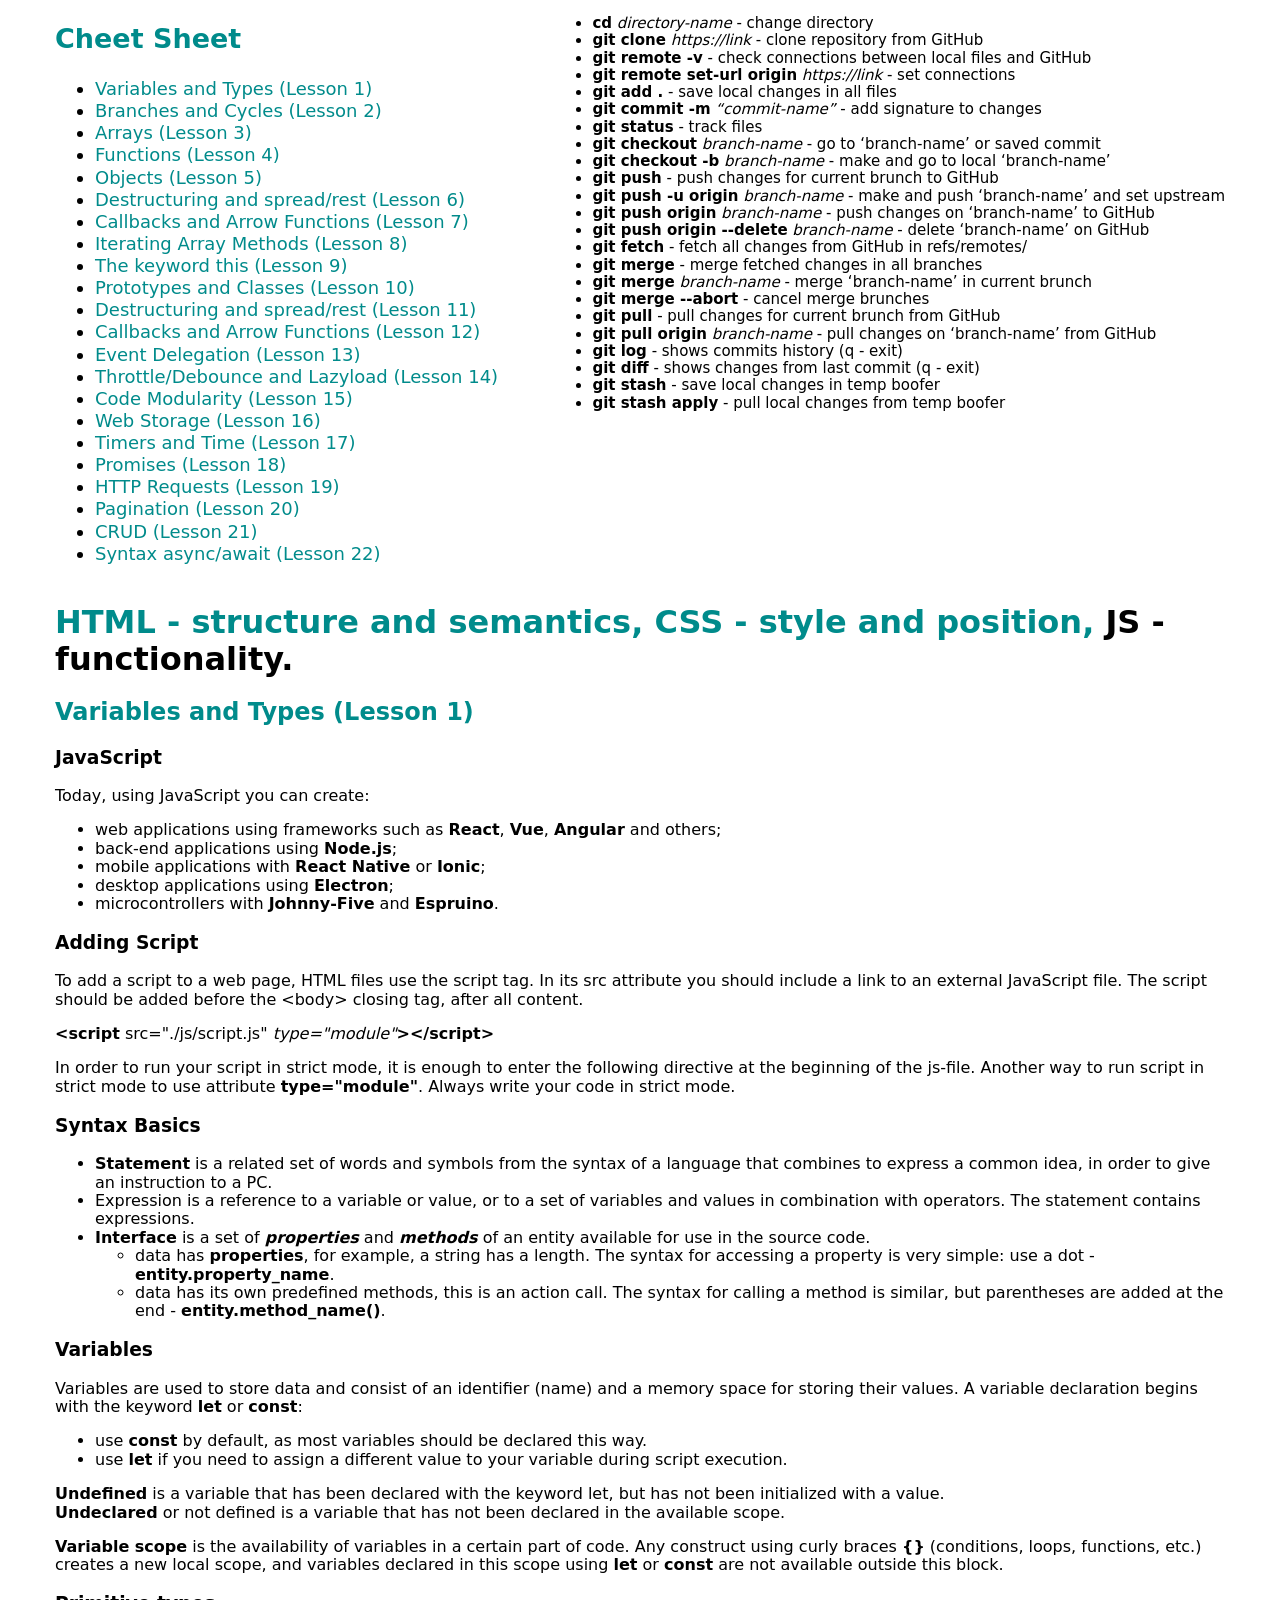
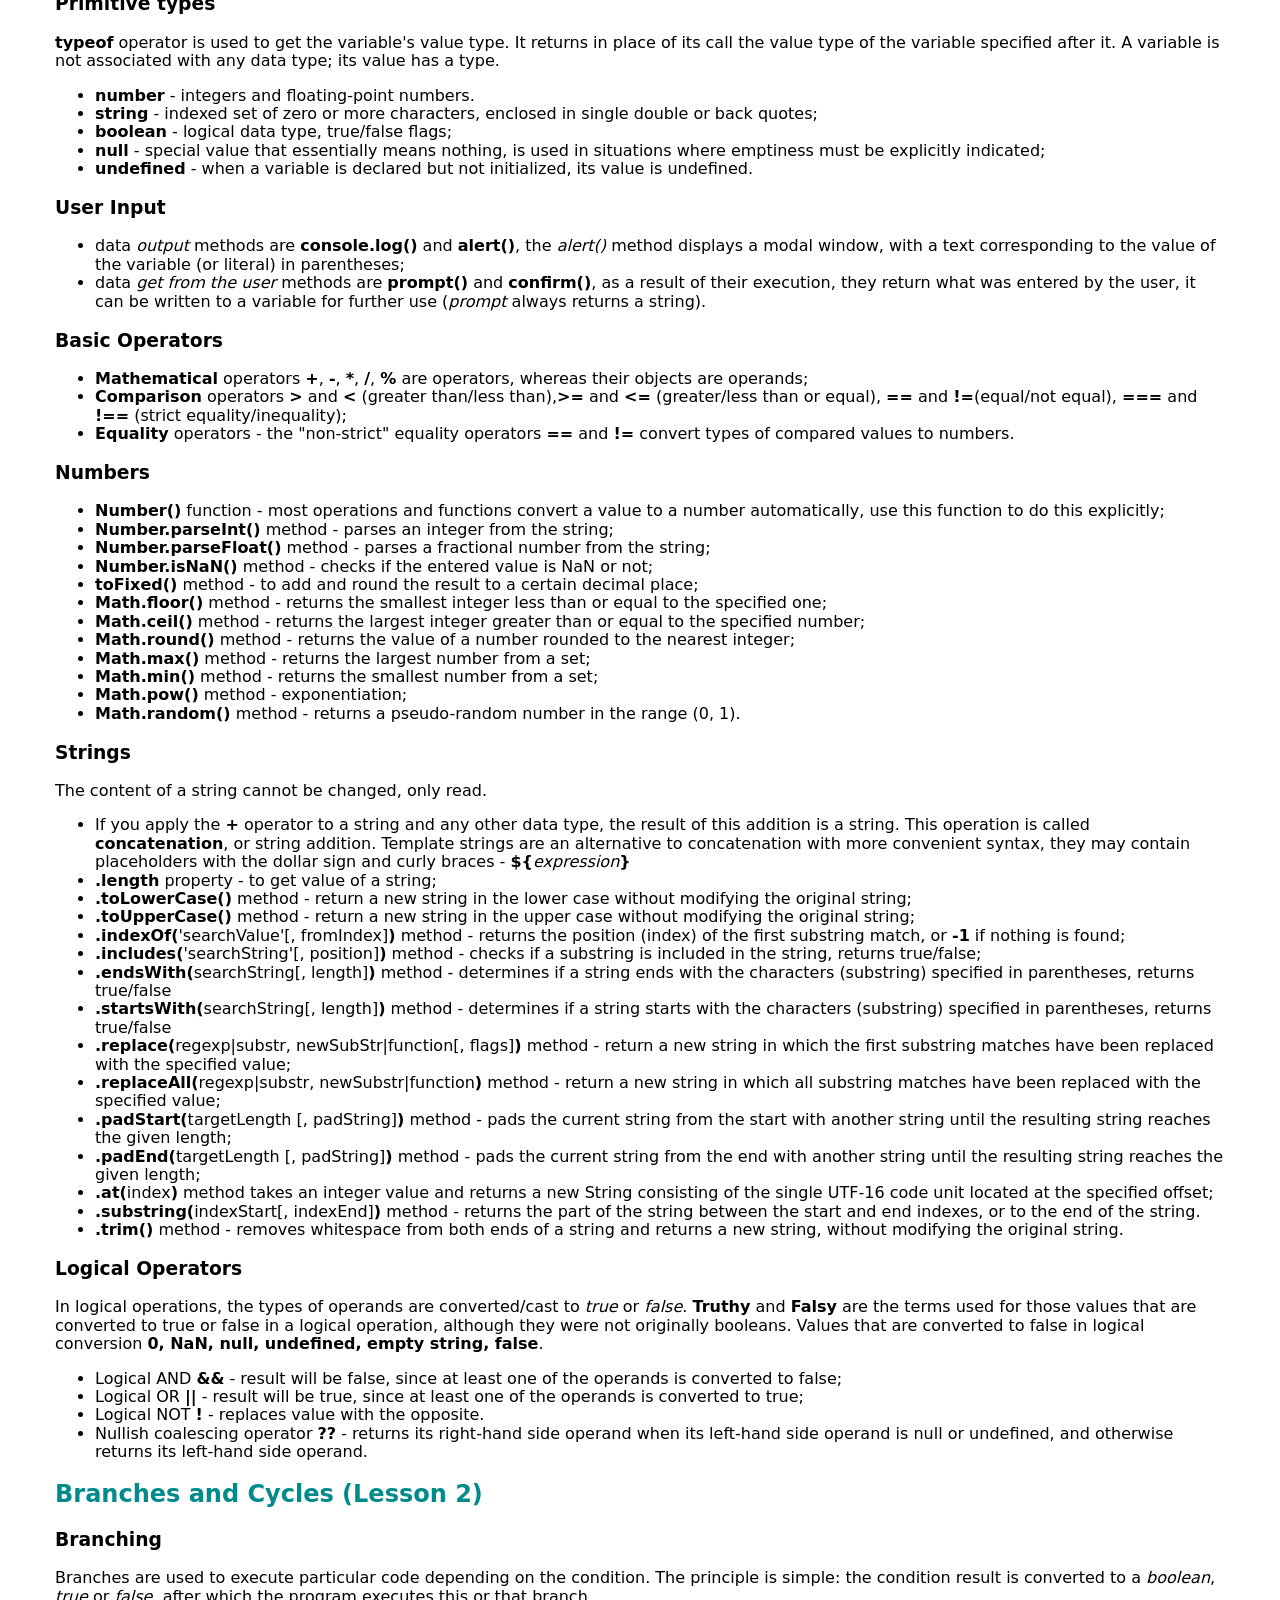
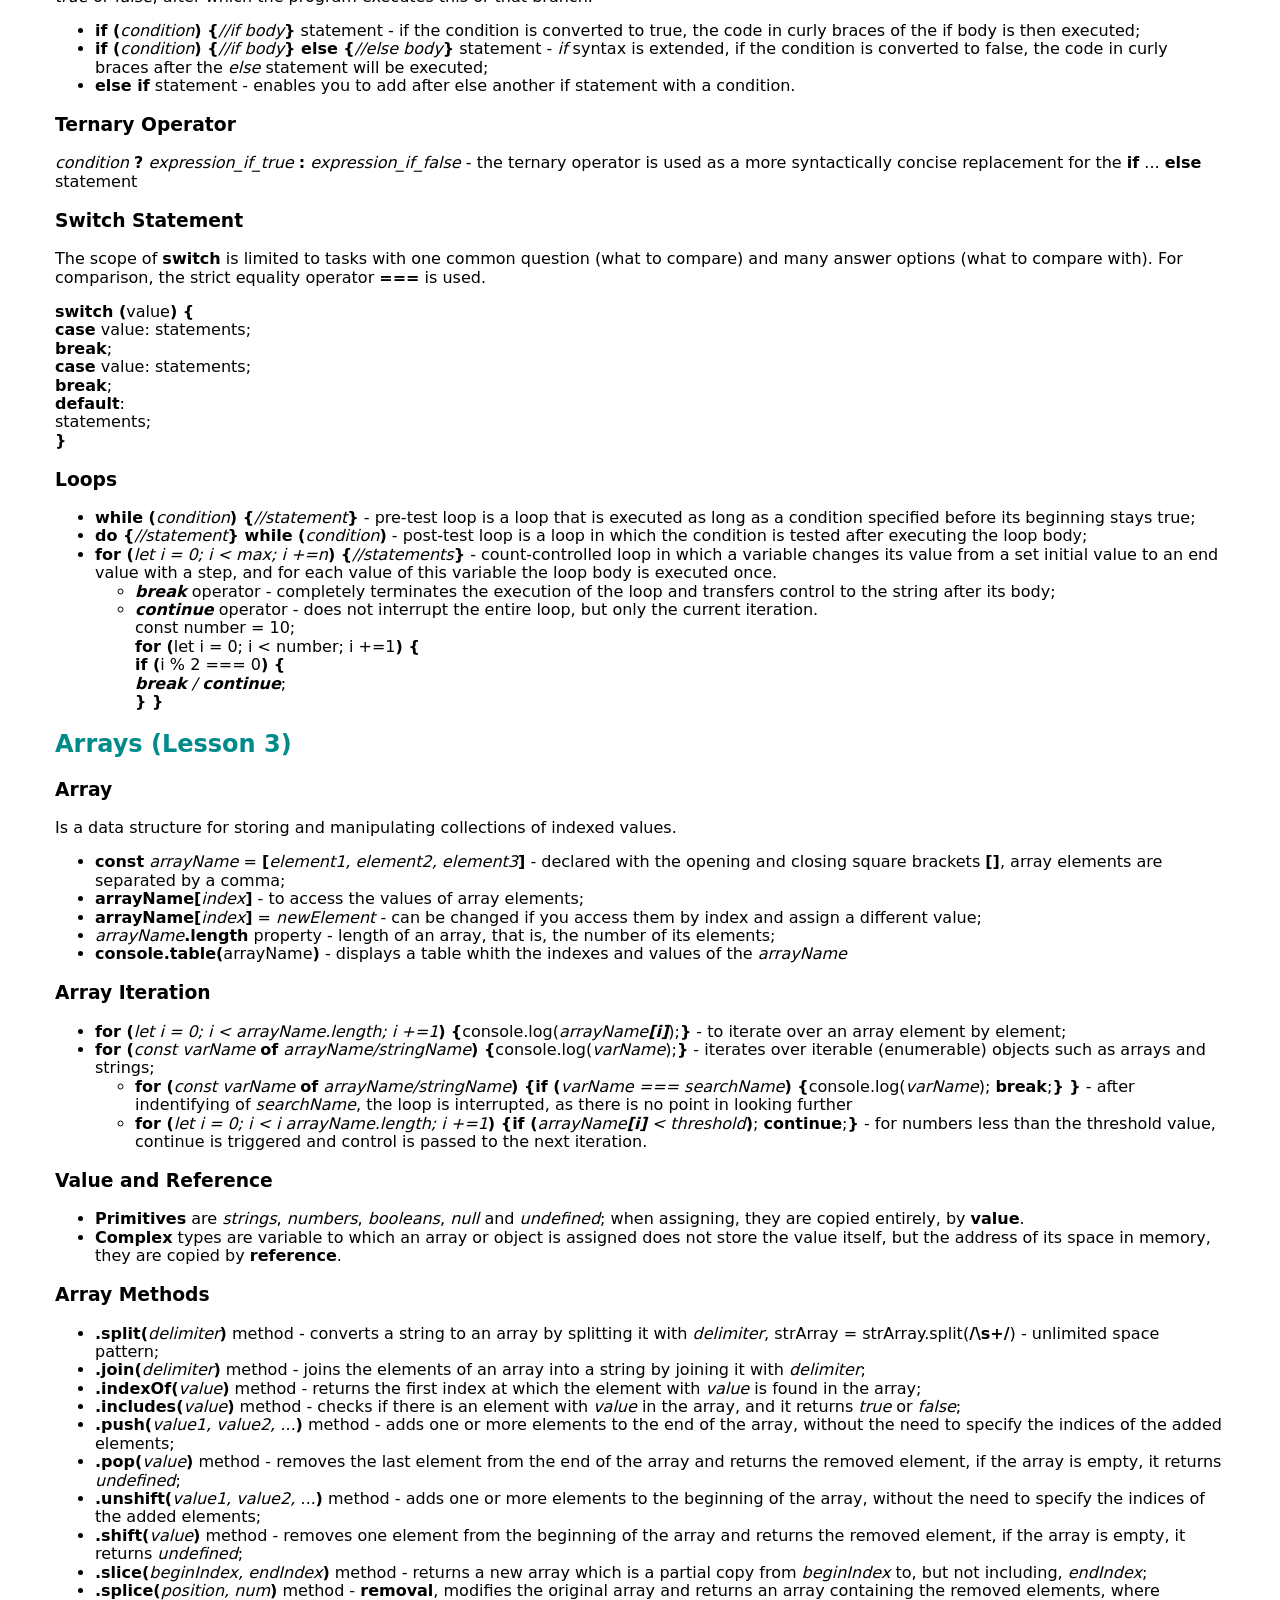
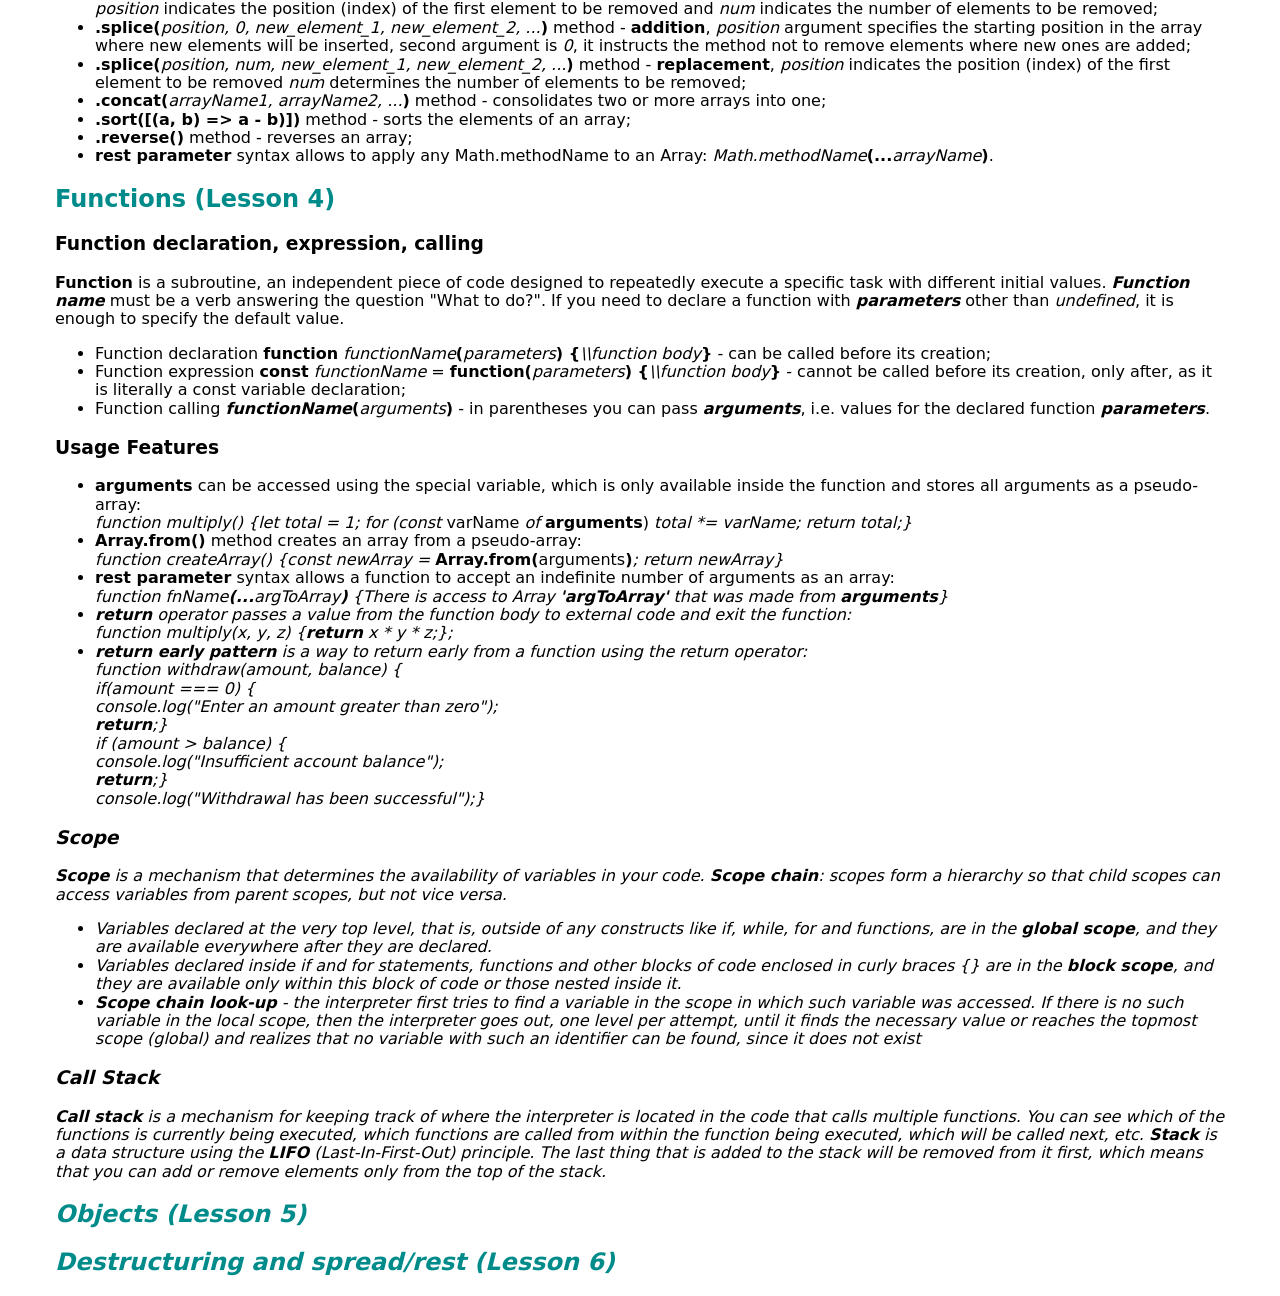
==== js.html @ ec17b1b0 "finished 1-4 lessons" ====
<!DOCTYPE html>
<html lang="en">

<head>
  <meta charset="UTF-8">
  <meta http-equiv="X-UA-Compatible" content="IE=edge">
  <meta name="viewport" content="width=device-width, initial-scale=1.0">
  <title>HTML-CSS</title>


  <link rel="stylesheet" href="./css/modern-normalize.min.css">
  <link rel="stylesheet" href="./css/main.min.css">
</head>

<body class="container">
  <header class="header">
    <div class="wrap">
      <div class="goit">
        <h2 id="goit"><a href="https://www.edu.goit.global/learn/6420780/2294/2295/textbook" target="_blank"
            rel="noopener noreferrer nofollow">Cheet Sheet</a></h2>
        <ul>
          <li><a href="#var-types">Variables and Types (Lesson 1)</a></li>
          <li><a href="#branches-cycles">Branches and Cycles (Lesson 2)</a></li>
          <li><a href="#arrays">Arrays (Lesson 3)</a></li>
          <li><a href="#functions">Functions (Lesson 4)</a></li>
          <li><a href="#objects">Objects (Lesson 5)</a></li>
          <li><a href="#destructuring">Destructuring and spread/rest (Lesson 6)</a></li>
          <li><a href="#">Callbacks and Arrow Functions (Lesson 7)</a></li>
          <li><a href="#">Iterating Array Methods (Lesson 8)</a></li>
          <li><a href="#">The keyword this (Lesson 9)</a></li>
          <li><a href="#">Prototypes and Classes (Lesson 10)</a></li>
          <li><a href="#">Destructuring and spread/rest (Lesson 11)</a></li>
          <li><a href="#">Callbacks and Arrow Functions (Lesson 12)</a></li>
          <li><a href="#">Event Delegation (Lesson 13)</a></li>
          <li><a href="#">Throttle/Debounce and Lazyload (Lesson 14)</a></li>
          <li><a href="#">Code Modularity (Lesson 15)</a></li>
          <li><a href="#">Web Storage (Lesson 16)</a></li>
          <li><a href="#">Timers and Time (Lesson 17)</a></li>
          <li><a href="#">Promises (Lesson 18)</a></li>
          <li><a href="#">HTTP Requests (Lesson 19)</a></li>
          <li><a href="#">Pagination (Lesson 20)</a></li>
          <li><a href="#">CRUD (Lesson 21)</a></li>
          <li><a href="#">Syntax async/await (Lesson 22)</a></li>
        </ul>
      </div>
      <div class="terminal">
        <!-- <h3>Terminal Cheet Sheet</h3> -->
        <ul>
          <li><b>cd</b> <i>directory-name</i> - change directory</li>
          <li><b>git clone</b> <i>https://link</i> - clone repository from GitHub</li>
          <li><b>git remote -v</b> - check connections between local files and GitHub</li>
          <li><b>git remote set-url origin</b> <i>https://link</i> - set connections</li>
          <li><b>git add .</b> - save local changes in all files</li>
          <li><b>git commit -m</b> <i>“commit-name”</i> - add signature to changes</li>
          <!-- <li><b>git commit -am</b> <i>“commit-name”</i> - save local changes add signature</li> -->
          <li><b>git status</b> - track files</li>
          <li><b>git checkout</b> <i>branch-name</i> - go to ‘branch-name’ or saved commit</li>
          <li><b>git checkout -b</b> <i>branch-name</i> - make and go to local ‘branch-name’</li>
          <li><b>git push</b> - push changes for current brunch to GitHub</li>
          <li><b>git push -u origin</b> <i>branch-name</i> - make and push ‘branch-name’ and set upstream</li>
          <li><b>git push origin</b> <i>branch-name</i> - push changes on ‘branch-name’ to GitHub</li>
          <li><b>git push origin --delete</b> <i>branch-name</i> - delete ‘branch-name’ on GitHub</li>

          <!-- <li><b>git push --set upstream origin</b> <i>branch-name</i> - push ‘branch-name’ and set upstream</li> -->
          <li><b>git fetch</b> - fetch all changes from GitHub in refs/remotes/</li>
          <li><b>git merge</b> - merge fetched changes in all branches</li>
          <li><b>git merge</b> <i>branch-name</i> - merge ‘branch-name’ in current brunch</li>
          <li><b>git merge --abort</b> - cancel merge brunches</li>
          <li><b>git pull</b> - pull changes for current brunch from GitHub</li>
          <li><b>git pull origin</b> <i>branch-name</i> - pull changes on ‘branch-name’ from GitHub</li>

          <li><b>git log</b> - shows commits history (q - exit)</li>
          <li><b>git diff</b> - shows changes from last commit (q - exit)</li>
          <li><b>git stash</b> - save local changes in temp boofer</li>
          <li><b>git stash apply</b> - pull local changes from temp boofer</li>
        </ul>
      </div>
    </div>
    <h1><a href="./index.html">HTML - structure and semantics, CSS - style and position,</a> JS - functionality.</h1>
  </header>
  <main>
    <section class="var-types">
      <a href="#goit">
        <h2 id="var-types">Variables and Types (Lesson 1)</h2>
      </a>
      <h3>JavaScript</h3>
      <p>Today, using JavaScript you can create:</p>
      <ul>
        <li>web applications using frameworks such as <b>React</b>, <b>Vue</b>, <b>Angular</b> and others;</li>
        <li>back-end applications using <b>Node.js</b>;</li>
        <li>mobile applications with <b>React Native</b> or <b>Ionic</b>;</li>
        <li>desktop applications using <b>Electron</b>;</li>
        <li>microcontrollers with <b>Johnny-Five</b> and <b>Espruino</b>.</li>
      </ul>
      <h3>Adding Script</h3>
      <p>To add a script to a web page, HTML files use the script tag. In its src attribute you should include a link to
        an external JavaScript file. The script should be added before the &#60body> closing tag, after all content.</p>
      <span><b>&#60script</b> src="./js/script.js" <i>type="module"</i><b>>&#60/script></b></span>
      <p>In order to run your script in strict mode, it is enough to enter the following directive at the beginning of
        the js-file. Another way to run script in strict mode to use attribute <b>type="module"</b>. Always write your
        code in strict mode.</p>
      <h3>Syntax Basics</h3>
      <ul>
        <li><b>Statement</b> is a related set of words and symbols from the syntax of a language that combines to
          express a common idea, in order to give an instruction to a PC.</li>
        <li>
          <base>Expression</base> is a reference to a variable or value, or to a set of variables and values in
          combination with operators. The statement contains expressions.
        </li>
        <li><b>Interface</b> is a set of <b><i>properties</i></b> and <b><i>methods</i></b> of an entity available for
          use in the source code.
          <ul>
            <li>data has <b>properties</b>, for example, a string has a length. The syntax for accessing a property is
              very simple: use a dot - <b>entity.property_name</b>.</li>
            <li>data has its own predefined methods, this is an action call. The syntax for calling a method is similar,
              but parentheses are added at the end - <b>entity.method_name()</b>.</li>
          </ul>
        </li>
      </ul>
      <h3>Variables</h3>
      <p>Variables are used to store data and consist of an identifier (name) and a memory space for storing their
        values. A variable declaration begins with the keyword <b>let</b> or <b>const</b>:</p>
      <ul>
        <li>use <b>const</b> by default, as most variables should be declared this way.</li>
        <li>use <b>let</b> if you need to assign a different value to your variable during script execution.</li>
      </ul>
      <p><b>Undefined</b> is a variable that has been declared with the keyword let, but has not been initialized with a
        value.<br><b>Undeclared</b> or not defined is a variable that has not been declared in the available scope.</p>
      <p><b>Variable scope</b> is the availability of variables in a certain part of code. Any construct using curly
        braces <b>{}</b> (conditions, loops, functions, etc.) creates a new local scope, and variables declared in this
        scope using <b>let</b> or <b>const</b> are not available outside this block.</p>
      <h3>Primitive types</h3>
      <p><b>typeof</b> operator is used to get the variable's value type. It returns in place of its call the value type
        of the variable specified after it. A variable is not associated with any data type; its value has a type.</p>
      <ul>
        <li><b>number</b> - integers and floating-point numbers.</li>
        <li><b>string</b> - indexed set of zero or more characters, enclosed in single double or back quotes;</li>
        <li><b>boolean</b> - logical data type, true/false flags;</li>
        <li><b>null</b> - special value that essentially means nothing, is used in situations where emptiness must be
          explicitly indicated;</li>
        <li><b>undefined</b> - when a variable is declared but not initialized, its value is undefined.</li>
      </ul>
      <h3>User Input</h3>
      <ul>
        <li>data <i>output</i> methods are <b>console.log()</b> and <b>alert()</b>, the <i>alert()</i> method displays a
          modal window, with a text corresponding to the value of the variable (or literal) in parentheses;</li>
        <li>data <i>get from the user</i> methods are <b>prompt()</b> and <b>confirm()</b>, as a result of their
          execution, they return what was entered by the user, it can be written to a variable for further use
          (<i>prompt</i> always returns a string).</li>
      </ul>
      <h3>Basic Operators</h3>
      <ul>
        <li><b>Mathematical</b> operators <b>+</b>, <b>-</b>, <b>*</b>, <b>/</b>, <b>%</b> are operators, whereas their
          objects are operands;</li>
        <li><b>Comparison</b> operators <b>></b> and <b>&#60</b> (greater than/less than),<b>>=</b> and <b>&#60=</b>
          (greater/less than or equal), <b>==</b> and <b>!=</b>(equal/not equal), <b>===</b> and <b>!==</b> (strict
          equality/inequality);
        </li>
        <li><b>Equality</b> operators - the "non-strict" equality operators <b>==</b> and <b>!=</b> convert types of
          compared values to numbers.</li>
      </ul>
      <h3>Numbers</h3>

      <ul>
        <li><b>Number()</b> function - most operations and functions convert a value to a number automatically, use this
          function to do
          this explicitly;</li>
        <li><b>Number.parseInt()</b> method - parses an integer from the string;</li>
        <li><b>Number.parseFloat()</b> method - parses a fractional number from the string;</li>
        <li><b>Number.isNaN()</b> method - checks if the entered value is NaN or not;</li>
        <li><b>toFixed()</b> method - to add and round the result to a certain decimal place;</li>
        <li><b>Math.floor()</b> method - returns the smallest integer less than or equal to the specified one;</li>
        <li><b>Math.ceil()</b> method - returns the largest integer greater than or equal to the specified number;</li>
        <li><b>Math.round()</b> method - returns the value of a number rounded to the nearest integer;</li>
        <li><b>Math.max()</b> method - returns the largest number from a set;</li>
        <li><b>Math.min()</b> method - returns the smallest number from a set;</li>
        <li><b>Math.pow()</b> method - exponentiation;</li>
        <li><b>Math.random()</b> method - returns a pseudo-random number in the range (0, 1).</li>
      </ul>
      <h3>Strings</h3>
      <p>The content of a string cannot be changed, only read. </p>
      <ul>
        <li>If you apply the <b>+</b> operator to a string and any other data type, the result of this addition is a
          string. This operation is called <b>concatenation</b>, or string addition. Template strings are an alternative
          to concatenation with more convenient syntax, they may contain placeholders with the dollar sign and curly
          braces - <b>${</b><i>expression</i><b>}</b></li>
        <li><b>.length</b> property - to get value of a string;</li>
        <li><b>.toLowerCase()</b> method - return a new string in the lower case without modifying the original string;
        </li>
        <li><b>.toUpperCase()</b> method - return a new string in the upper case without modifying the original
          string;</li>
        <li><b>.indexOf(</b>'searchValue'[, fromIndex]<b>)</b> method - returns the position (index) of the first
          substring match, or <b>-1</b> if nothing is found;</li>
        <li><b>.includes(</b>'searchString'[, position]<b>)</b> method - checks if a substring is included in the
          string, returns true/false;</li>
        <li><b>.endsWith(</b>searchString[, length]<b>)</b> method - determines if a string ends with the characters
          (substring) specified in parentheses, returns true/false</li>
        <li><b>.startsWith(</b>searchString[, length]<b>)</b> method - determines if a string starts with the characters
          (substring) specified in parentheses, returns true/false</li>
        <li><b>.replace(</b>regexp|substr, newSubStr|function[, flags]<b>)</b> method - return a new string in which the
          first substring matches have been replaced with the specified value;</li>
        <li><b>.replaceAll(</b>regexp|substr, newSubstr|function<b>)</b> method - return a new string in which all
          substring matches have been replaced with the specified value;</li>
        <li><b>.padStart(</b>targetLength [, padString]<b>)</b> method - pads the current string from the start with
          another string until the resulting string reaches the given length;</li>
        <li><b>.padEnd(</b>targetLength [, padString]<b>)</b> method - pads the current string from the end with another
          string until the resulting string reaches the given length;</li>
        <li><b>.at(</b>index<b>)</b> method takes an integer value and returns a new String consisting of the single
          UTF-16 code unit located at the specified offset;</li>
        <li><b>.substring(</b>indexStart[, indexEnd]<b>)</b> method - returns the part of the string between the start
          and end indexes, or to the end of the string.</li>
        <li><b>.trim()</b> method - removes whitespace from both ends of a string and returns a new string, without
          modifying the original string.</li>
      </ul>
      <h3>Logical Operators</h3>
      <p>In logical operations, the types of operands are converted/cast to <i>true</i> or <i>false</i>. <b>Truthy</b>
        and <b>Falsy</b> are the terms used for those values that are converted to true or false in a logical operation,
        although they were not originally booleans. Values that are converted to false in logical conversion
        <b>0, NaN, null, undefined, empty string, false</b>.
      </p>
      <ul>
        <li>Logical AND <b>&&</b> - result will be false, since at least one of the operands is converted to false;</li>
        <li>Logical OR <b>||</b> - result will be true, since at least one of the operands is converted to true;</li>
        <li>Logical NOT <b>!</b> - replaces value with the opposite.</li>
        <li>Nullish coalescing operator <b>??</b> - returns its right-hand side operand when its left-hand side operand
          is null or undefined, and otherwise returns its left-hand side operand.</li>
      </ul>
    </section>
    <section class="branches-cycles">
      <a href="#goit">
        <h2 id="branches-cycles">Branches and Cycles (Lesson 2)</h2>
      </a>
      <h3>Branching</h3>
      <p>Branches are used to execute particular code depending on the condition. The principle is simple: the
        condition result is converted to a <i>boolean</i>, <i>true</i> or <i>false</i>, after which the program
        executes this or that branch.</p>
      <ul>
        <li><b>if (</b><i>condition</i><b>) {</b><i>//if body</i></i><b>}</b> statement - if the condition is
          converted to true, the code in
          curly braces of the if body is then executed;</li>
        <li><b>if (</b><i>condition</i><b>) {</b><i>//if body</i><b>} else {</b><i>//else body</i><b>}</b> statement -
          <i>if</i> syntax is extended, if the condition is converted to false, the code in curly braces after the
          <i>else</i> statement will be executed;
        </li>
        <li><b>else if</b> statement - enables you to add after else another if statement with a condition.</li>
      </ul>
      <h3>Ternary Operator</h3>
      <p><i>condition</i> <b>?</b> <i>expression_if_true</i> <b>:</b> <i>expression_if_false</i> - the ternary
        operator is used as a more syntactically concise replacement for the <b>if</b> ... <b>else</b> statement</p>
      <h3>Switch Statement</h3>
      <p>The scope of <b>switch</b> is limited to tasks with one common question (what to compare) and many answer
        options (what to compare with). For comparison, the strict equality operator <b>===</b> is used.</p>
      <span>
        <b>switch (</b>value<b>) {</b><br>
        <b>case</b> value: statements;<br>
        <b>break</b>;<br>
        <b>case</b> value: statements;<br>
        <b>break</b>;<br>
        <b>default</b>:<br>
        statements;<br>
        <b>}</b>
      </span>
      <h3>Loops</h3>
      <ul>
        <li><b>while (</b><i>condition</i><b>) {</b><i>//statement</i><b>}</b> - pre-test loop is a loop that is
          executed as long as a condition specified before its beginning stays true;</li>
        <li><b>do {</b><i>//statement</i><b>} while (</b><i>condition</i><b>)</b> - post-test loop is a loop in which
          the condition is tested after executing the loop body;</li>
        <li><b>for (</b><i>let i = 0; i < max; i +=n</i><b>) {</b><i>//statements</i><b>}</b> - count-controlled loop
              in which a variable changes its value from a set initial value to an end value with a step, and for each
              value of this variable the loop body is executed once.</li>
        <ul>
          <li><i><b>break</b></i> operator - completely terminates the execution of the loop and transfers control to
            the string after its body;</li>
          <li><i><b>continue</b></i> operator - does not interrupt the entire loop, but only the current iteration.
          </li>
          <span>
            const number = 10;<br>
            <b>for (</b>let i = 0; i < number; i +=1<b>) {</b><br>
              <b>if (</b>i % 2 === 0<b>) {</b><br>
              <i><b>break</b> / <b>continue</b></i>;<br>
              <b>} }</b>
          </span>
        </ul>
      </ul>
    </section>
    <section class="arrays">
      <a href=" #goit">
        <h2 id="arrays">Arrays (Lesson 3)</h2>
      </a>
      <h3>Array</h3>
      <p>Is a data structure for storing and manipulating collections of indexed values.</p>
      <ul>
        <li><b>const</b> <i>arrayName</i> = <b>[</b><i>element1, element2, element3</i><b>]</b> - declared with the
          opening and closing square brackets <b>[]</b>, array elements are separated by a comma;</li>
        <li><b>arrayName[</b><i>index</i><b>]</b> - to access the values of array elements;</li>
        <li><b>arrayName[</b><i>index</i><b>]</b> = <i>newElement</i> - can be changed if you access them by index and
          assign a different value;</li>
        <li><i>arrayName</i><b>.length</b> property - length of an array, that is, the number of its elements;</li>
        <li><b>console.table(</b>arrayName<b>)</b> - displays a table whith the indexes and values of the
          <i>arrayName</i>
        </li>
      </ul>
      <h3>Array Iteration</h3>
      <ul>
        <li><b>for (</b><i>let i = 0; i < arrayName.length; i +=1</i><b>)</b>
              <b>{</b>console.log(<i>arrayName<b>[i]</b></i>);<b>}</b> - to iterate over an array element by element;
        </li>
        <li><b>for (</b><i>const varName</i> <b>of</b> <i>arrayName/stringName</i><b>)
            {</b>console.log(<i>varName</i>);<b>}</b> - iterates over iterable (enumerable) objects such as arrays and
          strings;
          <ul>
            <li><b>for (</b><i>const varName</i> <b>of</b> <i>arrayName/stringName</i><b>)
                {if (</b><i>varName === searchName</i><b>) {</b>console.log(<i>varName</i>); <b>break</b>;<b>} }</b> -
              after indentifying of <i>searchName</i>, the loop is interrupted, as there is no point in looking further
            </li>
            <li><b>for (</b><i>let i = 0; i < i arrayName.length; i +=1</i><b>) {if (</b><i>arrayName<b>[i]</b>
                    < threshold</i><b>)</b>; <b>continue</b>;<b>}</b> - for numbers less than the threshold value,
                      continue is triggered and control is passed to the next iteration.</li>
          </ul>
        </li>
      </ul>
      <h3>Value and Reference</h3>
      <ul>
        <li><b>Primitives</b> are <i>strings</i>, <i>numbers</i>, <i>booleans</i>, <i>null</i> and <i>undefined</i>;
          when assigning, they are copied entirely, by <b>value</b>.</li>
        <li><b>Complex</b> types are variable to which an array or object is assigned does not store the value
          itself, but the address of its space in memory, they are copied by <b>reference</b>.</li>
      </ul>
      <h3>Array Methods</h3>
      <ul>
        <li><b>.split(</b><i>delimiter</i><b>)</b> method - converts a string to an array by splitting it with
          <i>delimiter</i>, strArray = strArray.split(<b>/\s+/</b>) - unlimited space pattern;
        </li>
        <li><b>.join(</b><i>delimiter</i><b>)</b> method - joins the elements of an array into a string by joining it
          with <i>delimiter</i>;
        </li>
        <li><b>.indexOf(</b><i>value</i><b>)</b> method - returns the first index at which the element with <i>value</i>
          is found in the array;</li>
        <li><b>.includes(</b><i>value</i><b>)</b> method - checks if there is an element with <i>value</i> in the array,
          and it returns <i>true</i> or <i>false</i>;</li>
        <li><b>.push(</b><i>value1, value2, ...</i><b>)</b> method - adds one or more elements to the end of the array,
          without the need to specify the indices of the added elements;</li>
        <li><b>.pop(</b><i>value</i><b>)</b> method - removes the last element from the end of the array and returns the
          removed element, if the array is empty, it returns <i>undefined</i>;</li>
        <li><b>.unshift(</b><i>value1, value2, ...</i><b>)</b> method - adds one or more elements to the beginning of
          the array, without the need to specify the indices of the added elements;</li>
        <li><b>.shift(</b><i>value</i><b>)</b> method - removes one element from the beginning of the array and
          returns the removed element, if the array is empty, it returns <i>undefined</i>;</li>
        <li><b>.slice(</b><i>beginIndex, endIndex</i><b>)</b> method - returns a new array which is a partial copy from
          <i>beginIndex</i> to, but not including, <i>endIndex</i>;
        </li>
        <li><b>.splice(</b><i>position, num</i><b>)</b> method - <b>removal</b>, modifies the original array and returns
          an array containing the removed elements, where <i>position</i> indicates the position (index) of the first
          element to be removed and <i>num</i> indicates the number of elements to be removed; </li>
        <li><b>.splice(</b><i>position, 0, new_element_1, new_element_2, ...</i><b>)</b> method - <b>addition</b>,
          <i>position</i> argument specifies the starting position in the array where new elements will be inserted,
          second argument is <i>0</i>, it instructs the method not to remove elements where new ones are added;
        </li>
        <li><b>.splice(</b><i>position, num, new_element_1, new_element_2, ...</i><b>)</b> method - <b>replacement</b>,
          <i>position</i> indicates the position (index) of the first element to be removed <i>num</i> determines the
          number of elements to be removed;
        </li>
        <li><b>.concat(</b><i>arrayName1, arrayName2, ...</i><b>)</b> method - consolidates two or more arrays into one;
        </li>
        <li><b>.sort([(a, b) => a - b)])</b> method - sorts the elements of an array;</li>
        <li><b>.reverse()</b> method - reverses an array;</li>
        <li><b>rest parameter</b> syntax allows to apply any Math.methodName to an Array:
          <i>Math.methodName</i><b>(...</b><i>arrayName</i><b>)</b>.
        </li>
      </ul>
    </section>
    <section class="functions">
      <a href=" #goit">
        <h2 id="functions">Functions (Lesson 4)</h2>
      </a>
      <h3>Function declaration, expression, calling</h3>
      <p><b>Function</b> is a subroutine, an independent piece of code designed to repeatedly execute a specific task
        with different initial values. <b><i>Function name</i></b> must be a verb answering the question "What to do?".
        If you need to declare a function with <b><i>parameters</i></b> other than <i>undefined</i>, it is enough to
        specify the default value.</p>
      <ul>
        <li>Function declaration <b>function</b> <i>functionName</i><b>(</b><i>parameters</i><b>) {</b><i>\\function
            body</i><b>}</b> - can be called before its creation;</li>
        <li>Function expression <b>const</b> <i>functionName</i> = <b>function(</b><i>parameters</i><b>)
            {</b><i>\\function body</i><b>}</b> - cannot be called before its creation, only after, as it is literally a
          const variable declaration;</li>
        <li>Function calling <b><i>functionName</i></b><b>(</b><i>arguments</i><b>)</b> - in parentheses you can pass
          <i><b>arguments</b></i>, i.e. values for the declared function <i><b>parameters</b></i>.
        </li>
      </ul>
      <h3>Usage Features</h3>
      <ul>
        </li>
        <li><b>arguments</b> can be accessed using the special variable, which is only available inside the function and
          stores all arguments as a pseudo-array:<br>
          <i>function multiply() {let total = 1; for (const</i> varName <i>of</i> <b>arguments</b>)<i>
            total *= varName;</i> <i>return total;}</i>
        </li>
        <li><b>Array.from()</b> method creates an array from a pseudo-array:<br>
          <i>function createArray() {const newArray =</i> <b>Array.from(</b>arguments<b>)</b><i>; return
            newArray}</i>
        </li>
        <li><b>rest parameter</b> syntax allows a function to accept an indefinite number of arguments as an array:<br>
          <i>function fnName<b>(...</b>argToArray<b>)</b> {There is access to Array <b>'argToArray'</b>
            <i> that was made from <b>arguments</b>}
            </i>
        </li>
        <li><b>return</b> operator passes a value from the function body to external code and exit the function:<br>
          <i>function multiply(x, y, z) {</i><b>return</b> <i>x * y * z;}</i>;
        <li><b>return early pattern</b> is a way to return early from a function using the return operator:<br>
          <i>function withdraw(amount, balance) {<br>
            if(amount === 0) {<br>
            console.log("Enter an amount greater than zero");<br>
            <b>return</b>;}<br>
            if (amount > balance) {<br>
            console.log("Insufficient account balance");<br>
            <b>return</b>;}<br>
            console.log("Withdrawal has been successful");}</i>
        </li>

      </ul>
      <h3>Scope</h3>
      <p><b>Scope</b> is a mechanism that determines the availability of variables in your code. <b>Scope chain</b>:
        scopes form a hierarchy so that child scopes can access variables from parent scopes, but not vice versa. </p>
      <ul>
        <li>Variables declared at the very top level, that is, outside of any constructs like <i>if</i>, <i>while</i>,
          <i>for</i> and <i>functions</i>, are in the <b>global scope</b>, and they are available everywhere after they
          are declared.
        </li>
        <li>Variables declared inside <i>if</i> and <i>for</i> statements, <i>functions</i> and other blocks of code
          enclosed in curly braces <i>{}</i> are in the <b>block scope</b>, and they are available only within this
          block of code or those nested inside it. </li>
        <li><b>Scope chain look-up</b> - the interpreter first tries to find a variable in the scope in which such
          variable was accessed. If there is no such variable in the local scope, then the interpreter goes out, one
          level per attempt, until it finds the necessary value or reaches the topmost scope (global) and realizes that
          no variable with such an identifier can be found, since it does not exist</li>
      </ul>
      <h3>Call Stack</h3>
      <p><b>Call stack</b> is a mechanism for keeping track of where the interpreter is located in the code that calls
        multiple functions. You can see which of the functions is currently being executed, which functions are called
        from within the function being executed, which will be called next, etc. <i><b>Stack</b></i> is a data structure
        using the <b>LIFO</b> (Last-In-First-Out) principle. The last thing that is added to the stack will be removed
        from it first, which means that you can add or remove elements only from the top of the stack.</p>
    </section>
    <section class="objects">
      <a href=" #goit">
        <h2 id="objects">Objects (Lesson 5)</h2>
      </a>
    </section>











    <section class="destructuring">
      <a href=" #goit">
        <h2 id="destructuring">Destructuring and spread/rest (Lesson 6)</h2>
      </a>
    </section>












    <section class="">
      <a href=" #goit">
        <h2 id=""></h2>
      </a>
    </section>
  </main>

  <footer></footer>
  <script src="./js/task.js" type="module"></script>
</body>


</html>
---- css/main.min.css ----
a{text-decoration:none;color:#008b8b}a:visited{color:#008b8b}a:hover,a:focus{color:tomato}.container{margin-left:auto;margin-right:auto;padding:0 15px;width:100%}@media screen and (min-width: 480px){.container{max-width:480px}}@media screen and (min-width: 768px){.container{max-width:768px}}@media screen and (min-width: 1200px){.container{max-width:1200px}}.section{padding:60px 0}@media screen and (min-width: 1200px){.section{padding:94px 0}}.faq-list,.prodaction-list{display:-webkit-box;display:-ms-flexbox;display:flex;-webkit-box-pack:justify;-ms-flex-pack:justify;justify-content:space-between;-ms-flex-wrap:wrap;flex-wrap:wrap}.faq-list li,.prodaction-list li{list-style:none;font-size:18px;font-weight:700;line-height:2}.faq-list li:not(:last-of-type),.prodaction-list li:not(:last-of-type){margin-right:20px}.wrap{display:-webkit-box;display:-ms-flexbox;display:flex;-ms-flex-wrap:wrap;flex-wrap:wrap;-webkit-box-pack:justify;-ms-flex-pack:justify;justify-content:space-between}.goit{max-width:40%;font-size:18px;line-height:1.23}.terminal{max-width:60%;font-size:15px}/*# sourceMappingURL=main.min.css.map */
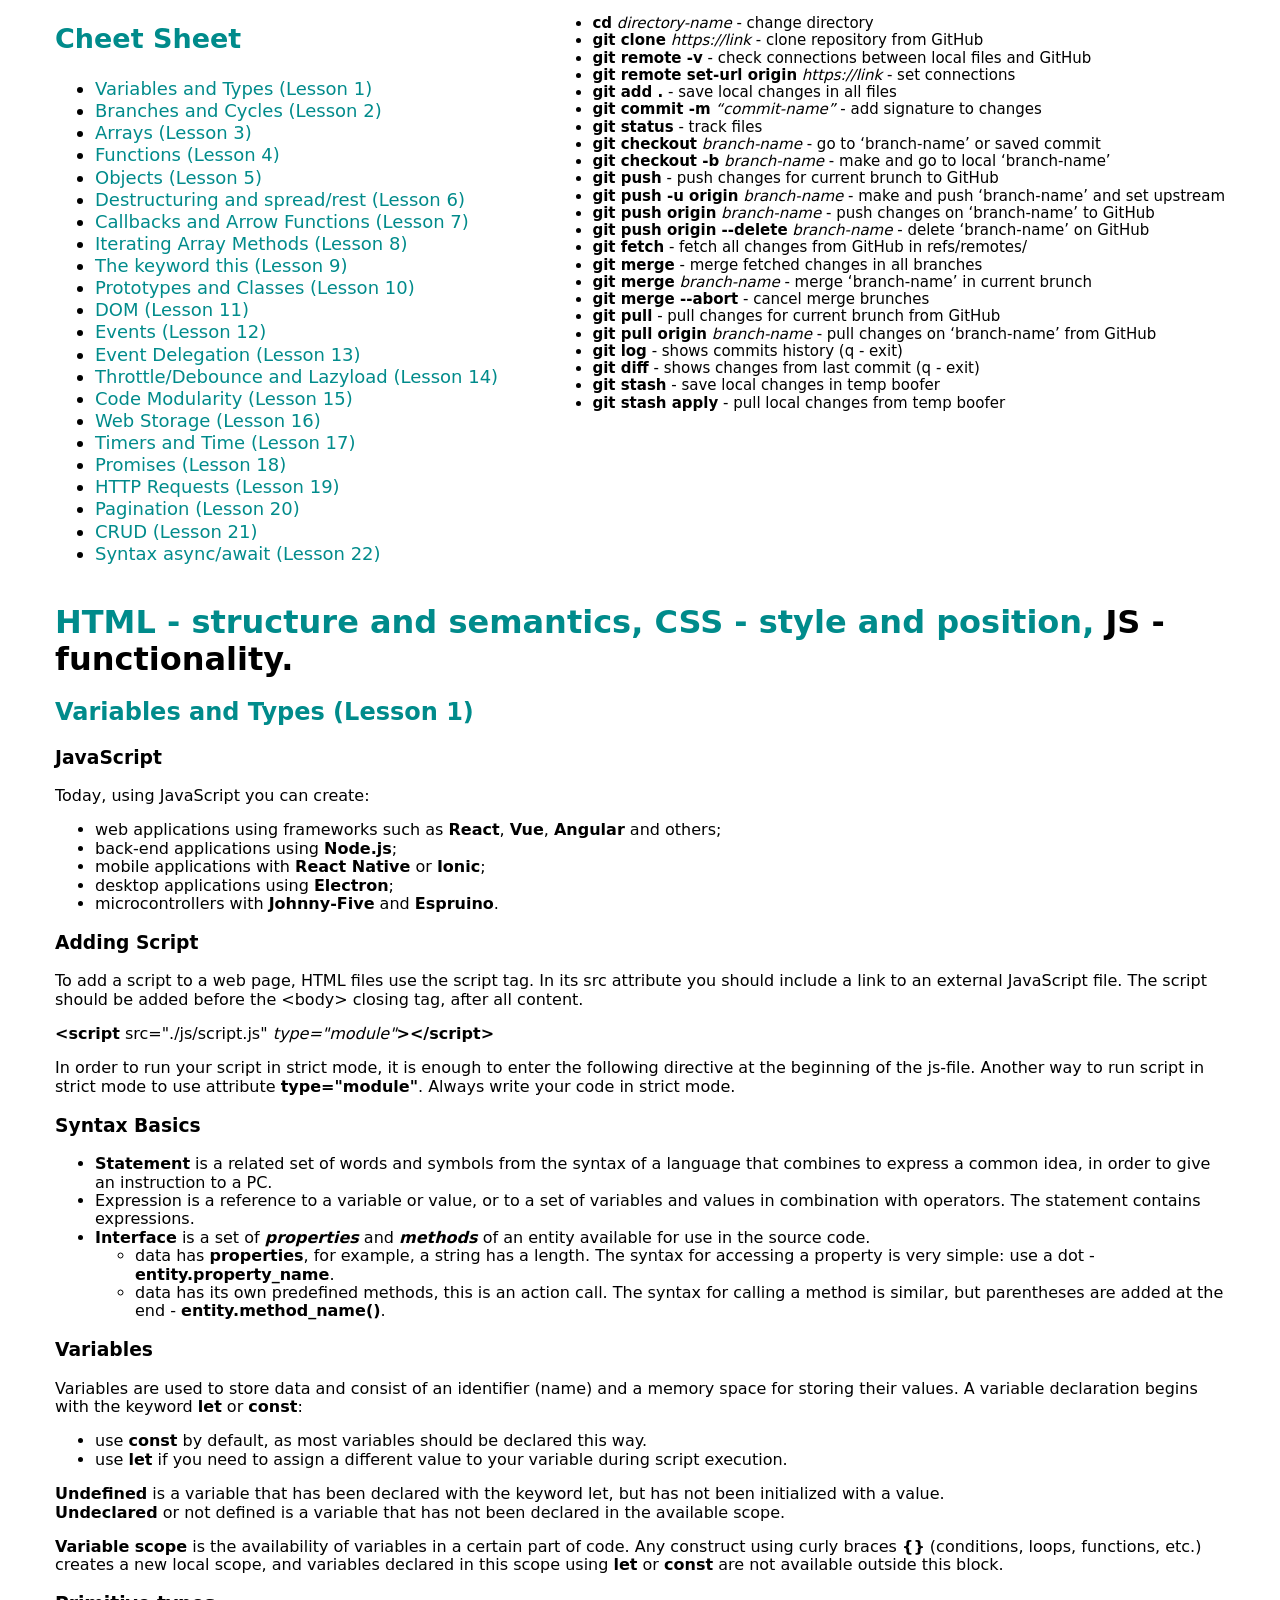
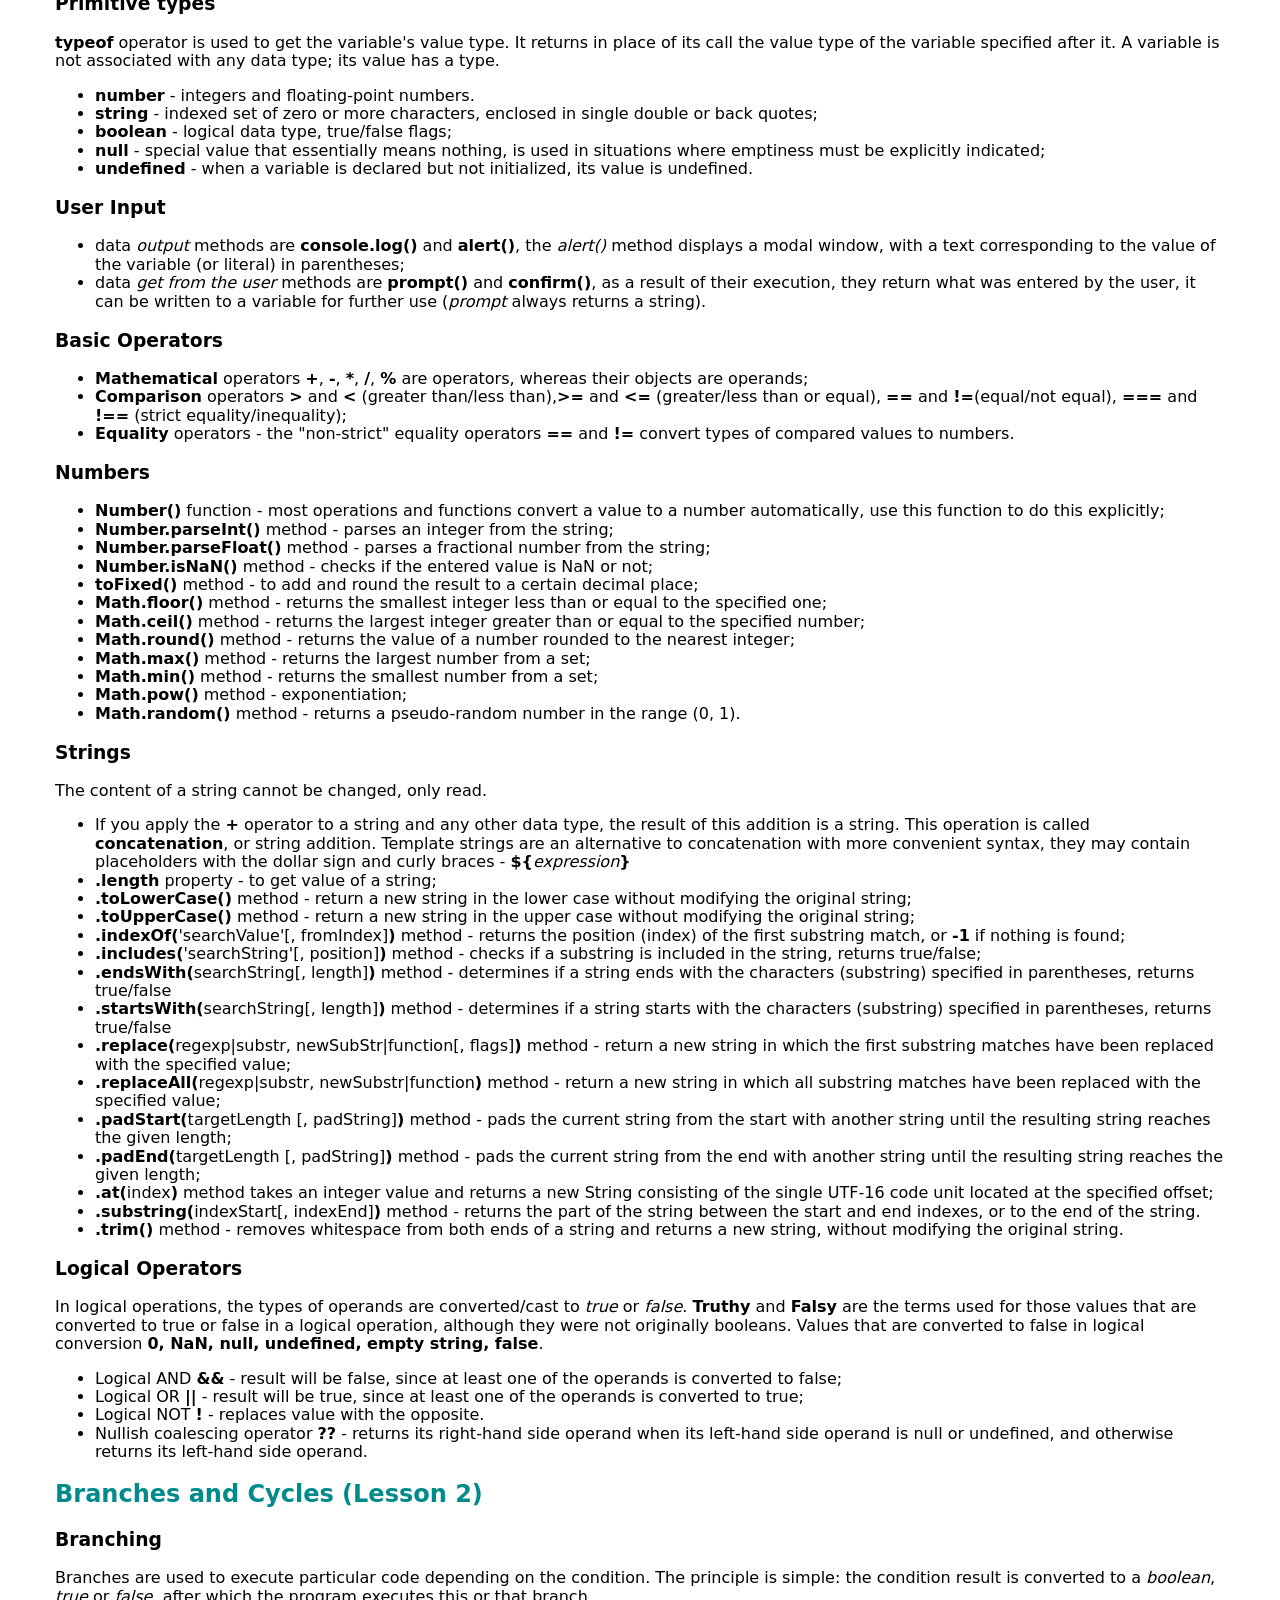
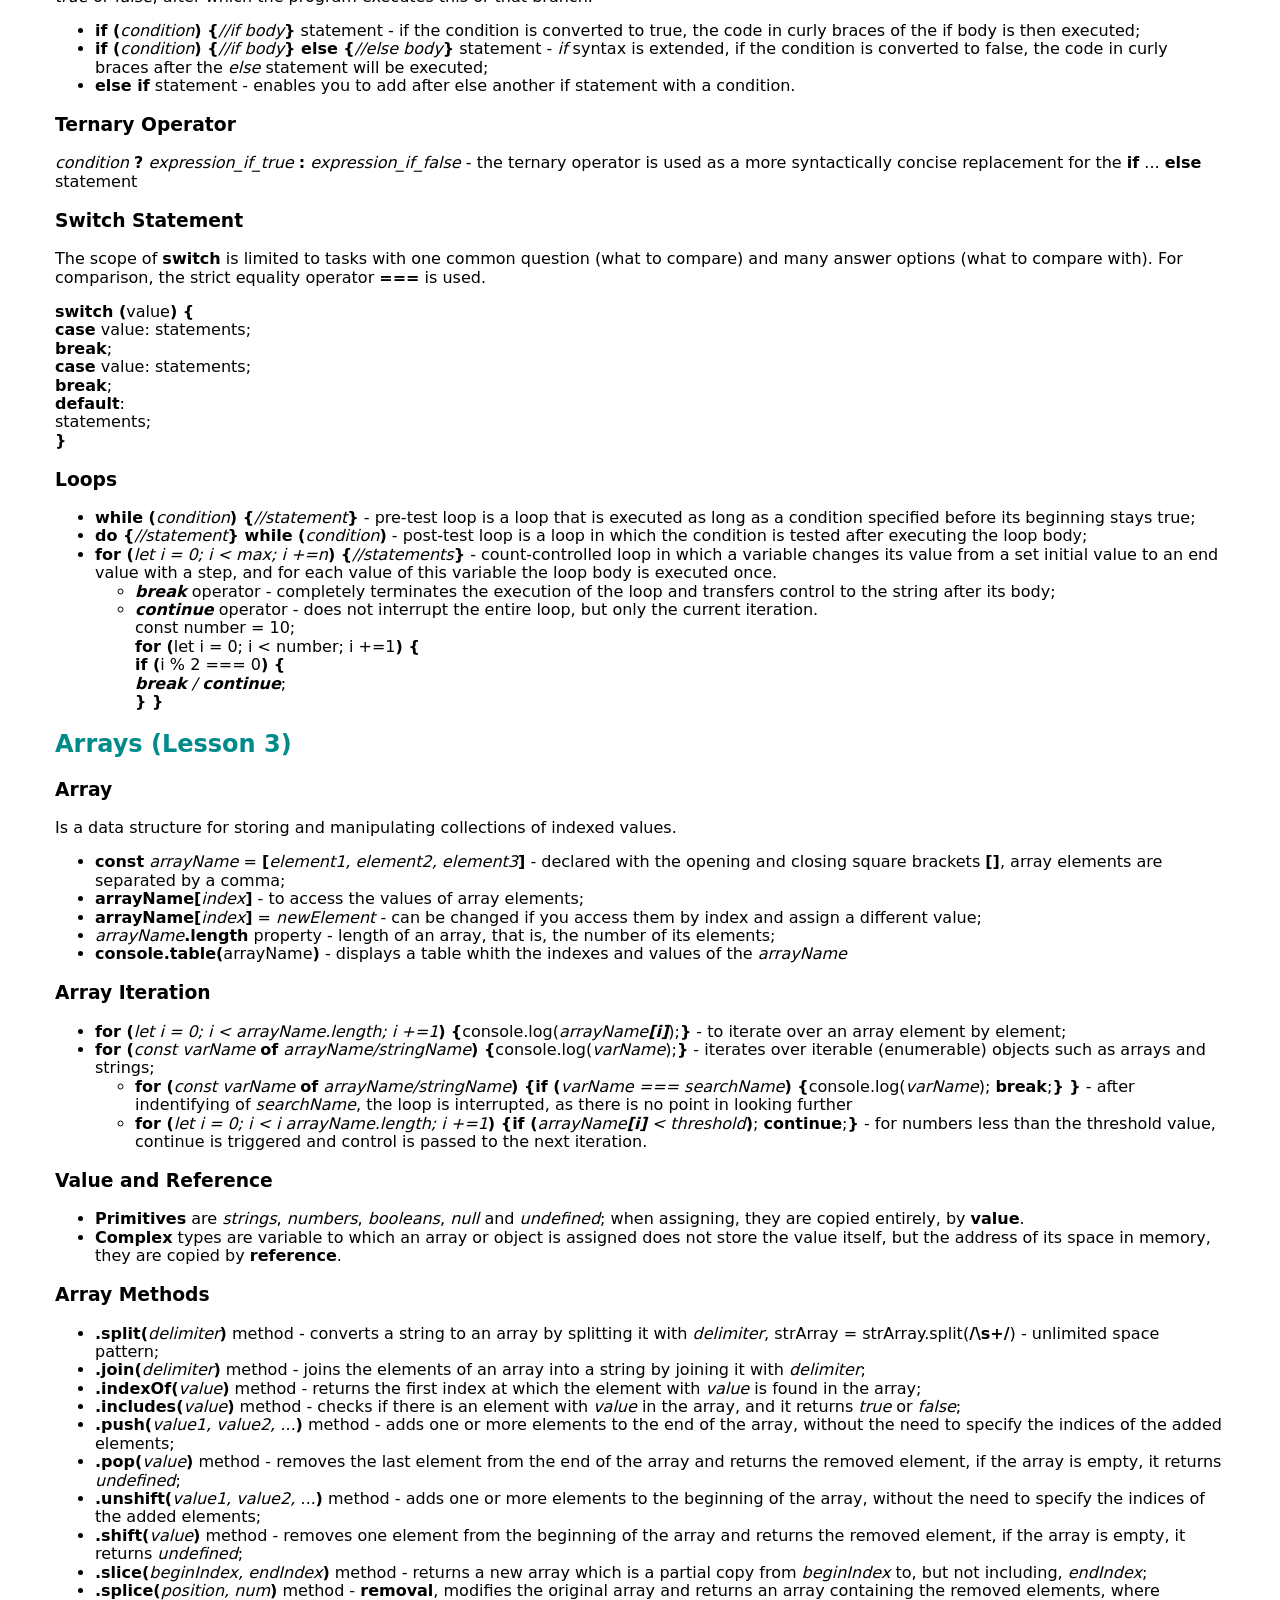
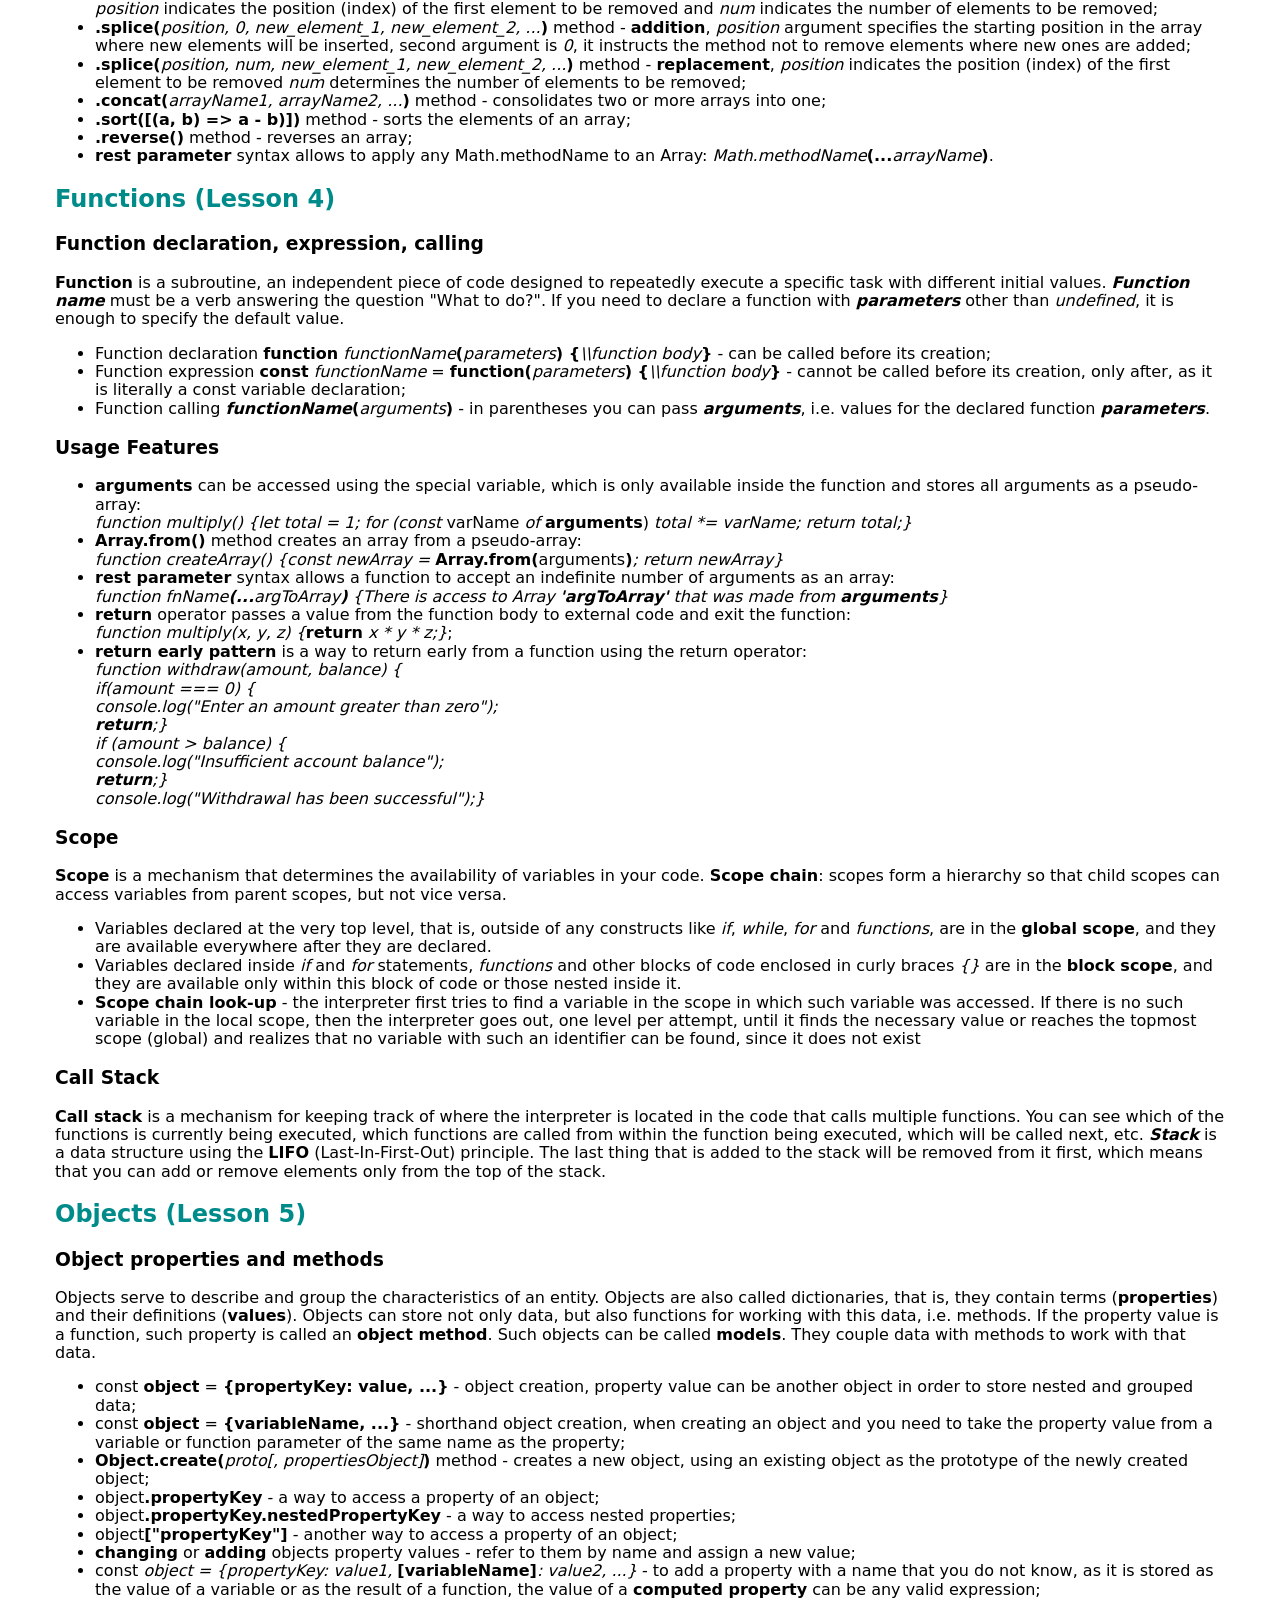
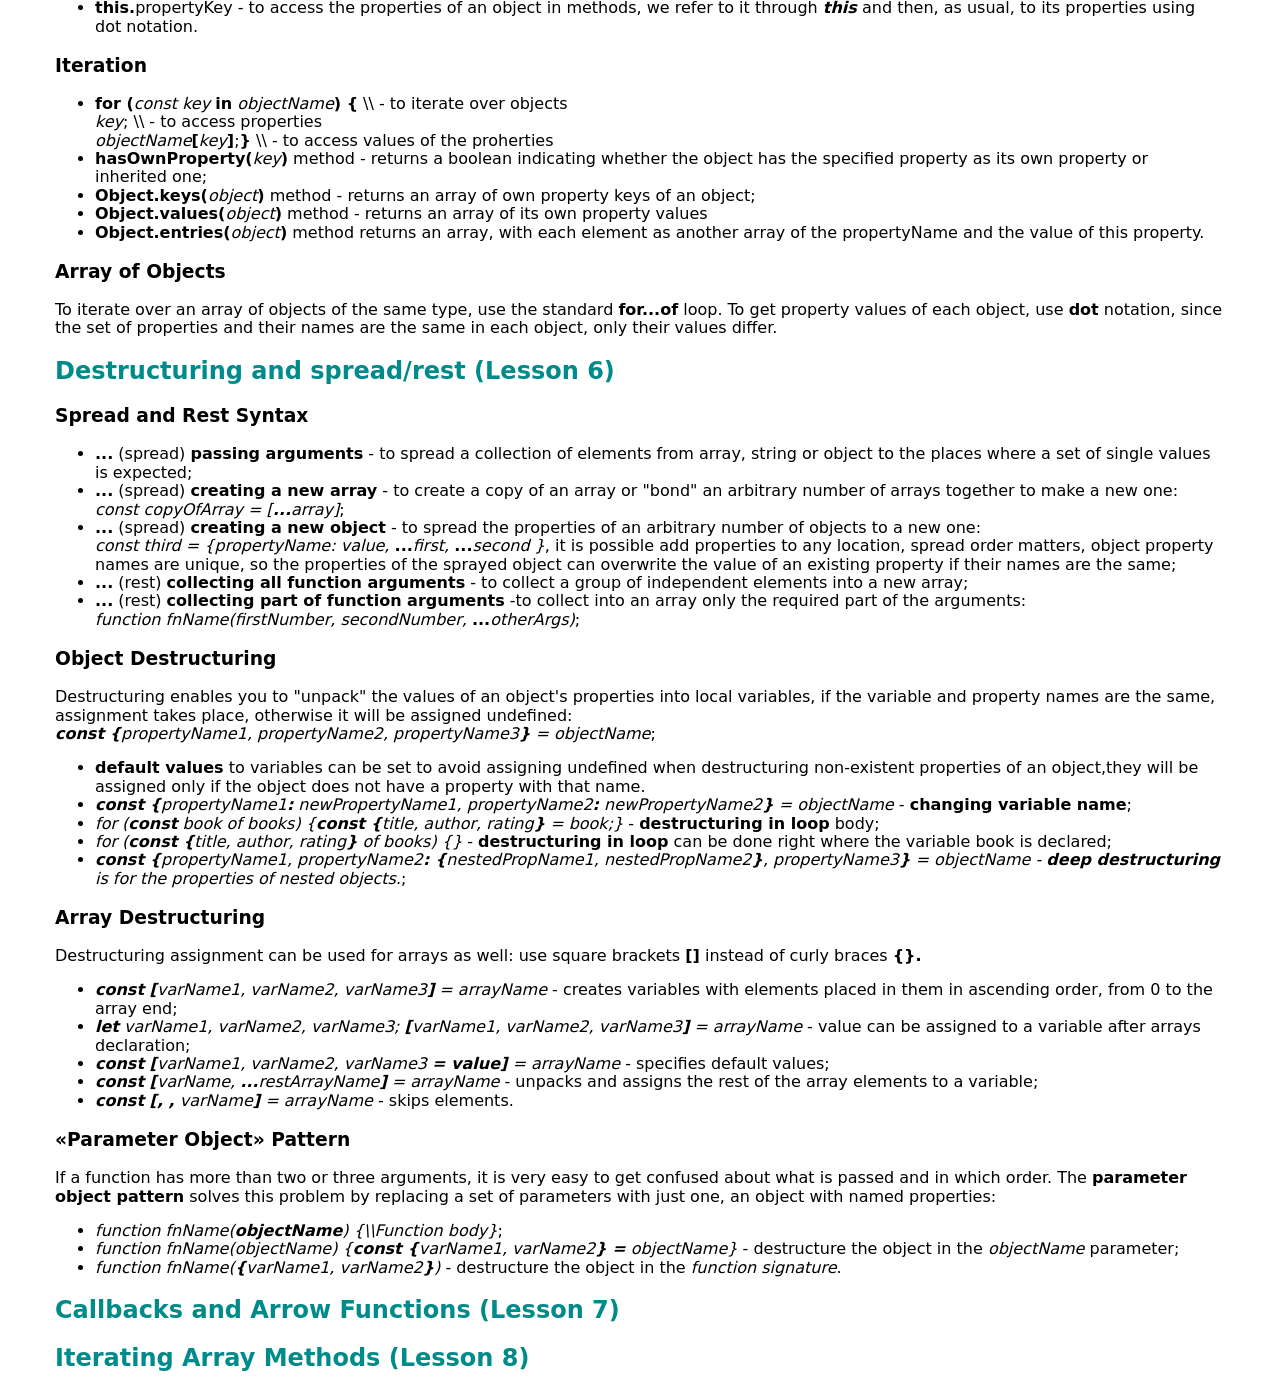
==== commit fa26dc79: "add lesson 5-6" ====
--- a/js.html
+++ b/js.html
@@ -25,12 +25,12 @@
           <li><a href="#functions">Functions (Lesson 4)</a></li>
           <li><a href="#objects">Objects (Lesson 5)</a></li>
           <li><a href="#destructuring">Destructuring and spread/rest (Lesson 6)</a></li>
-          <li><a href="#">Callbacks and Arrow Functions (Lesson 7)</a></li>
-          <li><a href="#">Iterating Array Methods (Lesson 8)</a></li>
+          <li><a href="#callbacks">Callbacks and Arrow Functions (Lesson 7)</a></li>
+          <li><a href="#iterating">Iterating Array Methods (Lesson 8)</a></li>
           <li><a href="#">The keyword this (Lesson 9)</a></li>
           <li><a href="#">Prototypes and Classes (Lesson 10)</a></li>
-          <li><a href="#">Destructuring and spread/rest (Lesson 11)</a></li>
-          <li><a href="#">Callbacks and Arrow Functions (Lesson 12)</a></li>
+          <li><a href="#">DOM (Lesson 11)</a></li>
+          <li><a href="#">Events (Lesson 12)</a></li>
           <li><a href="#">Event Delegation (Lesson 13)</a></li>
           <li><a href="#">Throttle/Debounce and Lazyload (Lesson 14)</a></li>
           <li><a href="#">Code Modularity (Lesson 15)</a></li>
@@ -402,9 +402,8 @@
             newArray}</i>
         </li>
         <li><b>rest parameter</b> syntax allows a function to accept an indefinite number of arguments as an array:<br>
-          <i>function fnName<b>(...</b>argToArray<b>)</b> {There is access to Array <b>'argToArray'</b>
-            <i> that was made from <b>arguments</b>}
-            </i>
+          <i>function fnName<b>(...</b>argToArray<b>)</b> {There is access to Array <b>'argToArray'</b> that was made
+            from <b>arguments</b>}</i>
         </li>
         <li><b>return</b> operator passes a value from the function body to external code and exit the function:<br>
           <i>function multiply(x, y, z) {</i><b>return</b> <i>x * y * z;}</i>;
@@ -418,14 +417,14 @@
             <b>return</b>;}<br>
             console.log("Withdrawal has been successful");}</i>
         </li>
-
       </ul>
       <h3>Scope</h3>
       <p><b>Scope</b> is a mechanism that determines the availability of variables in your code. <b>Scope chain</b>:
         scopes form a hierarchy so that child scopes can access variables from parent scopes, but not vice versa. </p>
       <ul>
         <li>Variables declared at the very top level, that is, outside of any constructs like <i>if</i>, <i>while</i>,
-          <i>for</i> and <i>functions</i>, are in the <b>global scope</b>, and they are available everywhere after they
+          <i>for</i> and <i>functions</i>, are in the <b>global scope</b>, and they are available everywhere after
+          they
           are declared.
         </li>
         <li>Variables declared inside <i>if</i> and <i>for</i> statements, <i>functions</i> and other blocks of code
@@ -433,13 +432,15 @@
           block of code or those nested inside it. </li>
         <li><b>Scope chain look-up</b> - the interpreter first tries to find a variable in the scope in which such
           variable was accessed. If there is no such variable in the local scope, then the interpreter goes out, one
-          level per attempt, until it finds the necessary value or reaches the topmost scope (global) and realizes that
+          level per attempt, until it finds the necessary value or reaches the topmost scope (global) and realizes
+          that
           no variable with such an identifier can be found, since it does not exist</li>
       </ul>
       <h3>Call Stack</h3>
       <p><b>Call stack</b> is a mechanism for keeping track of where the interpreter is located in the code that calls
         multiple functions. You can see which of the functions is currently being executed, which functions are called
-        from within the function being executed, which will be called next, etc. <i><b>Stack</b></i> is a data structure
+        from within the function being executed, which will be called next, etc. <i><b>Stack</b></i> is a data
+        structure
         using the <b>LIFO</b> (Last-In-First-Out) principle. The last thing that is added to the stack will be removed
         from it first, which means that you can add or remove elements only from the top of the stack.</p>
     </section>
@@ -447,25 +448,156 @@
       <a href=" #goit">
         <h2 id="objects">Objects (Lesson 5)</h2>
       </a>
-    </section>
-
-
-
-
-
-
-
-
-
-
-
+      <h3>Object properties and methods</h3>
+      <p>Objects serve to describe and group the characteristics of an entity. Objects are also called dictionaries,
+        that is, they contain terms (<b>properties</b>) and their definitions (<b>values</b>). Objects can store not
+        only data, but also functions for working with this data, i.e. methods. If the property value is a function,
+        such property is called an <b>object method</b>. Such objects can be called <b>models</b>. They couple data with
+        methods to work with that data.</p>
+      <ul>
+        <li>const <b>object</b> = <b>{propertyKey: value, ...}</b> - object creation, property value can be another
+          object in order to store nested and grouped data; </li>
+        <li>const <b>object</b> = <b>{variableName, ...}</b> - shorthand object creation, when creating an object and
+          you need to take the property value from a variable or function parameter of the same name as the property;
+        </li>
+        <li><b>Object.create(</b><i>proto[, propertiesObject]</i><b>)</b> method - creates a new object, using an
+          existing object as the prototype of the newly created object;</li>
+        <li>object<b>.propertyKey</b> - a way to access a property of an object;</li>
+        <li>object<b>.propertyKey.nestedPropertyKey</b> - a way to access nested properties;</li>
+        <li>object<b>["propertyKey"]</b> - another way to access a property of an object;</li>
+        <li><b>changing</b> or <b>adding</b> objects property values - refer to them by name and assign a new value;
+        </li>
+        <li>const <i>object = {propertyKey: value1,</i> <b>[variableName]</b><i>: value2, ...}</i> - to add a property
+          with a name that you do not know, as it is stored as the value of a variable or as the result of a function,
+          the value of a <b>computed property</b> can be any valid expression;</li>
+        <li><b>this.</b>propertyKey - to access the properties of an object in methods, we refer to it through
+          <b><i>this</i></b> and then, as usual, to its properties using dot notation.
+        </li>
+      </ul>
+      <h3>Iteration</h3>
+      <ul>
+        <li>
+          <b>for (</b><i>const key</i> <b>in</b> <i>objectName</i><b>) {</b> \\ - to iterate over objects<br>
+          <i>key</i>; \\ - to access properties<br>
+          <i>objectName</i><b>[</b><i>key</i><b>]</b>;<b>}</b> \\ - to access values of the proherties<br>
+        </li>
+        <li><b>hasOwnProperty(</b><i>key</i><b>)</b> method - returns a boolean indicating whether the object has the
+          specified property as its own property or inherited one;</li>
+        <li><b>Object.keys(</b><i>object</i><b>)</b> method - returns an array of own property keys of an object;</li>
+        <li><b>Object.values(</b><i>object</i><b>)</b> method - returns an array of its own property values</li>
+        <li><b>Object.entries(</b><i>object</i><b>)</b> method returns an array, with each element as another array of
+          the propertyName and the value of this property.</li>
+      </ul>
+      <h3>Array of Objects</h3>
+      <p>To iterate over an array of objects of the same type, use the standard <b>for...of</b> loop. To get property
+        values of each object, use <b>dot</b> notation, since the set of properties and their names are the same in each
+        object, only their values differ.</p>
+    </section>
     <section class="destructuring">
       <a href=" #goit">
         <h2 id="destructuring">Destructuring and spread/rest (Lesson 6)</h2>
       </a>
-    </section>
-
-
+      <h3>Spread and Rest Syntax</h3>
+      <ul>
+        <li><b>...</b> (spread) <b>passing arguments</b> - to spread a collection of elements from array, string or
+          object to the places where a set of single values is expected;</li>
+        <li><b>...</b> (spread) <b>creating a new array</b> - to create a copy of an array or "bond" an arbitrary number
+          of arrays together to make a new one:<br>
+          <i>const copyOfArray = [<b>...</b>array]</i>;
+        </li>
+        <li><b>...</b> (spread) <b>creating a new object</b> - to spread the properties of an arbitrary number of
+          objects to a new one:<br>
+          <i>const third = {propertyName: value,</i> <b>...</b><i>first,</i> <b>...</b><i>second }</i>, it is possible
+          add properties to any location, spread order matters, object property names are unique, so the properties of
+          the sprayed object can overwrite the value of an existing property if their names are the same;
+        </li>
+        <li><b>...</b> (rest) <b>collecting all function arguments</b> - to collect a group of independent elements into
+          a new array;</li>
+        <li><b>...</b> (rest) <b>collecting part of function arguments</b> -to collect into an array only the required
+          part of the arguments:<br>
+          <i>function fnName(firstNumber, secondNumber,</i> <b>...</b><i>otherArgs)</i>;
+        </li>
+      </ul>
+      <h3>Object Destructuring</h3>
+      <p>Destructuring enables you to "unpack" the values of an object's properties into local variables, if the
+        variable and property names are the same, assignment takes place, otherwise it will be assigned undefined:<br>
+        <i><b>const {</b>propertyName1, propertyName2, propertyName3<b>}</b> = objectName</i>;
+      </p>
+      <ul>
+        <li><b>default values</b> to variables can be set to avoid assigning undefined when destructuring non-existent
+          properties of an object,they will be assigned only if the object does not have a property with that name.</li>
+        <li><i><b>const {</b>propertyName1<b>:</b> newPropertyName1, propertyName2<b>:</b> newPropertyName2<b>}</b> =
+            objectName</i> - <b>changing variable name</b>;</li>
+        <li><i>for (<b>const</b> book of books) {<b>const {</b>title, author, rating<b>}</b> = book;}</i> -
+          <b>destructuring in loop</b> body;
+        </li>
+        <li><i>for (<b>const {</b>title, author, rating<b>}</b> of books) {}</i> - <b>destructuring in loop</b> can be
+          done right where the variable book is declared;</li>
+        <li>
+          <i><b>const {</b>propertyName1, propertyName2<b>: {</b>nestedPropName1, nestedPropName2<b>}</b>,
+            propertyName3<b>}</b> = objectName - <b>deep destructuring</b> is for the properties of nested objects.</i>;
+        </li>
+      </ul>
+      <h3>Array Destructuring</h3>
+      <p>Destructuring assignment can be used for arrays as well: use square brackets <b>[]</b> instead of curly braces
+        <b>{}.</b>
+      </p>
+      <ul>
+        <li><i><b>const [</b>varName1, varName2, varName3<b>]</b> = arrayName</i> - creates variables with elements
+          placed in them in ascending order, from 0 to the array end;</li>
+        <li><i><b>let</b> varName1, varName2, varName3; <b>[</b>varName1, varName2, varName3<b>]</b> = arrayName</i> -
+          value can be assigned to a variable after arrays declaration;</li>
+        <li><i><b>const [</b>varName1, varName2, varName3 <b>= value]</b> = arrayName</i> - specifies default values;
+        </li>
+        <li><i><b>const [</b>varName, <b>...</b>restArrayName<b>]</b> = arrayName</i> - unpacks and assigns the rest of
+          the array elements to a variable;</li>
+        <li><i><b>const [, ,</b> varName<b>]</b> = arrayName</i> - skips elements.</li>
+      </ul>
+      <h3>«Parameter Object» Pattern</h3>
+      <p>If a function has more than two or three arguments, it is very easy to get confused about what is passed and in
+        which order. The <b>parameter object pattern</b> solves this problem by replacing a set of parameters with just
+        one, an object with named properties:</p>
+      <ul>
+        <li><i>function fnName(<b>objectName</b>) {\\Function body}</i>;</li>
+        <li><i>function fnName(objectName) {<b>const {</b>varName1, varName2<b>} =</b> objectName}</i> - destructure the
+          object in the <i>objectName</i> parameter;</li>
+        <li><i>function fnName(<b>{</b>varName1, varName2<b>}</b>)</i> - destructure the object in the <i>function
+            signature</i>.</li>
+      </ul>
+
+
+
+
+
+
+
+
+
+
+
+
+
+    </section>
+    <section class="callbacks">
+      <a href=" #goit">
+        <h2 id="callbacks">Callbacks and Arrow Functions (Lesson 7)</h2>
+      </a>
+    </section>
+
+
+
+
+
+
+
+
+
+
+    <section class="iterating">
+      <a href=" #goit">
+        <h2 id="iterating">Iterating Array Methods (Lesson 8)</h2>
+      </a>
+    </section>
 
 
 
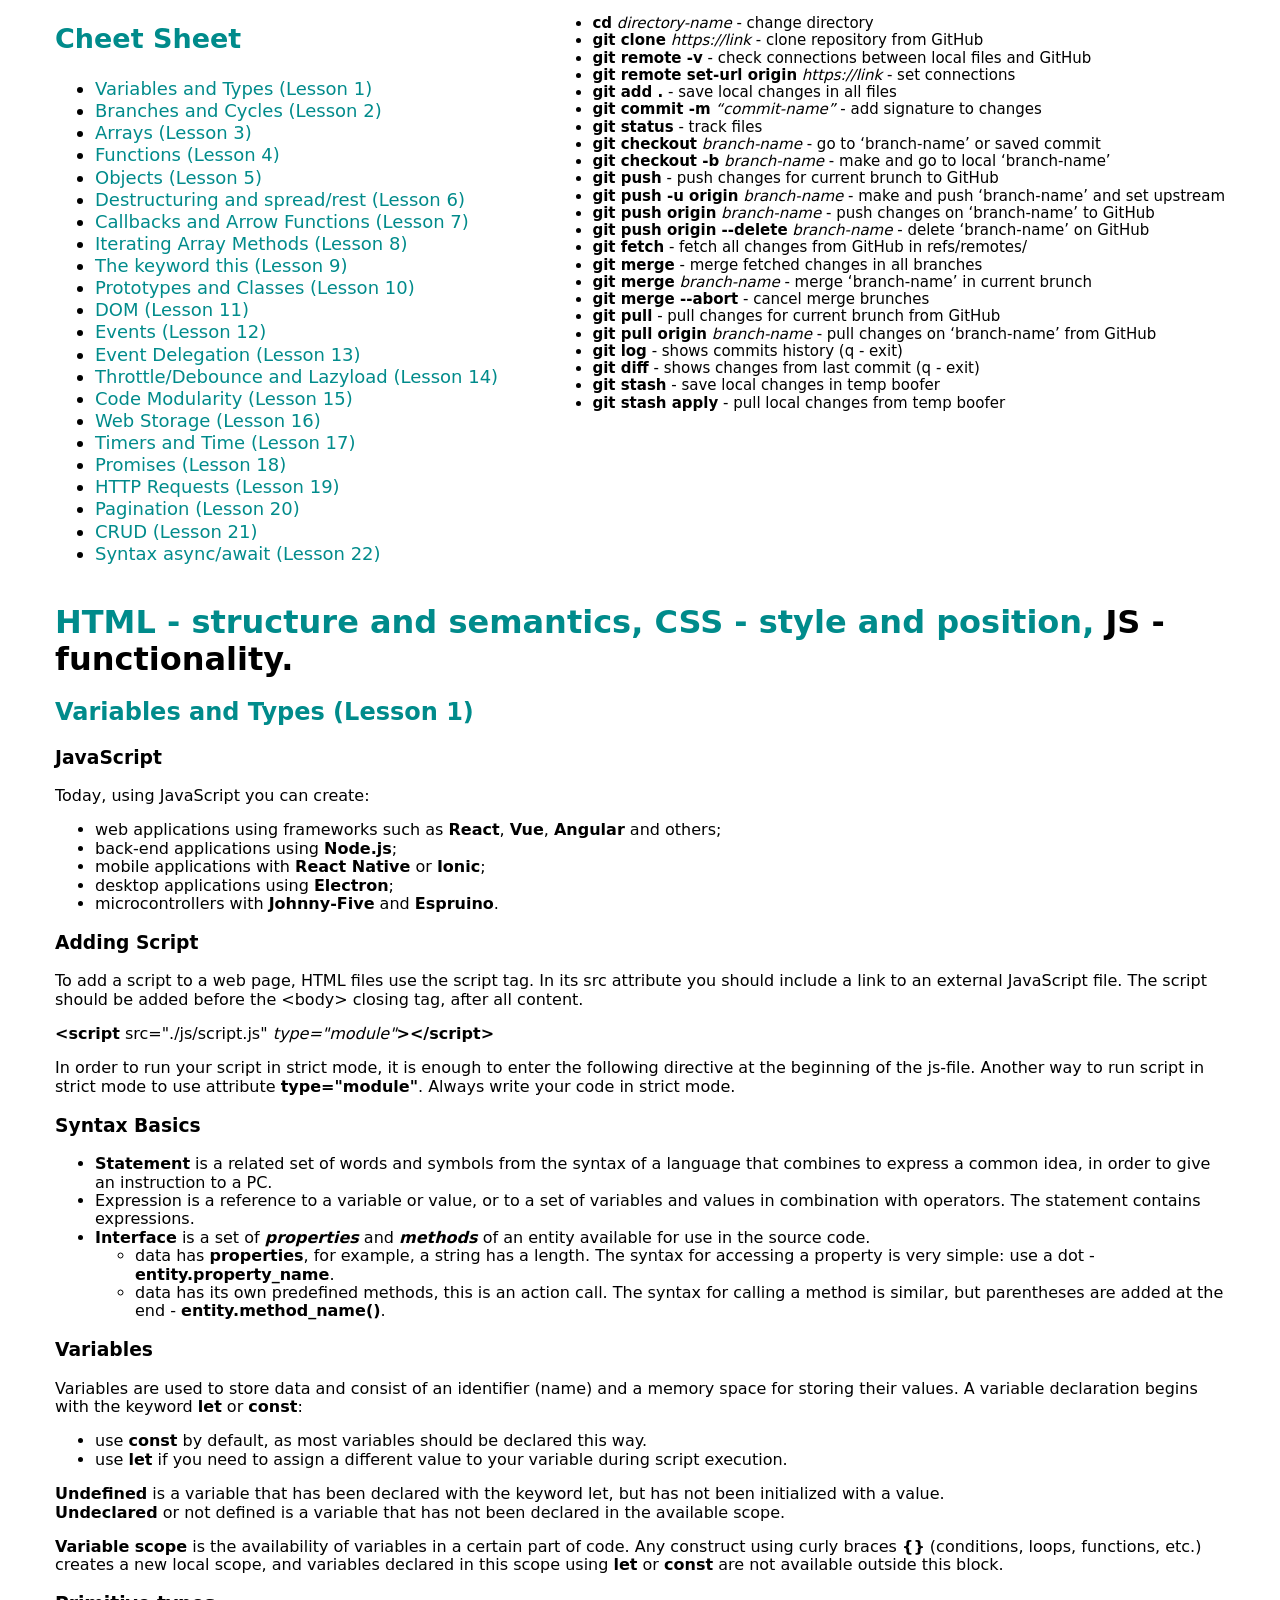
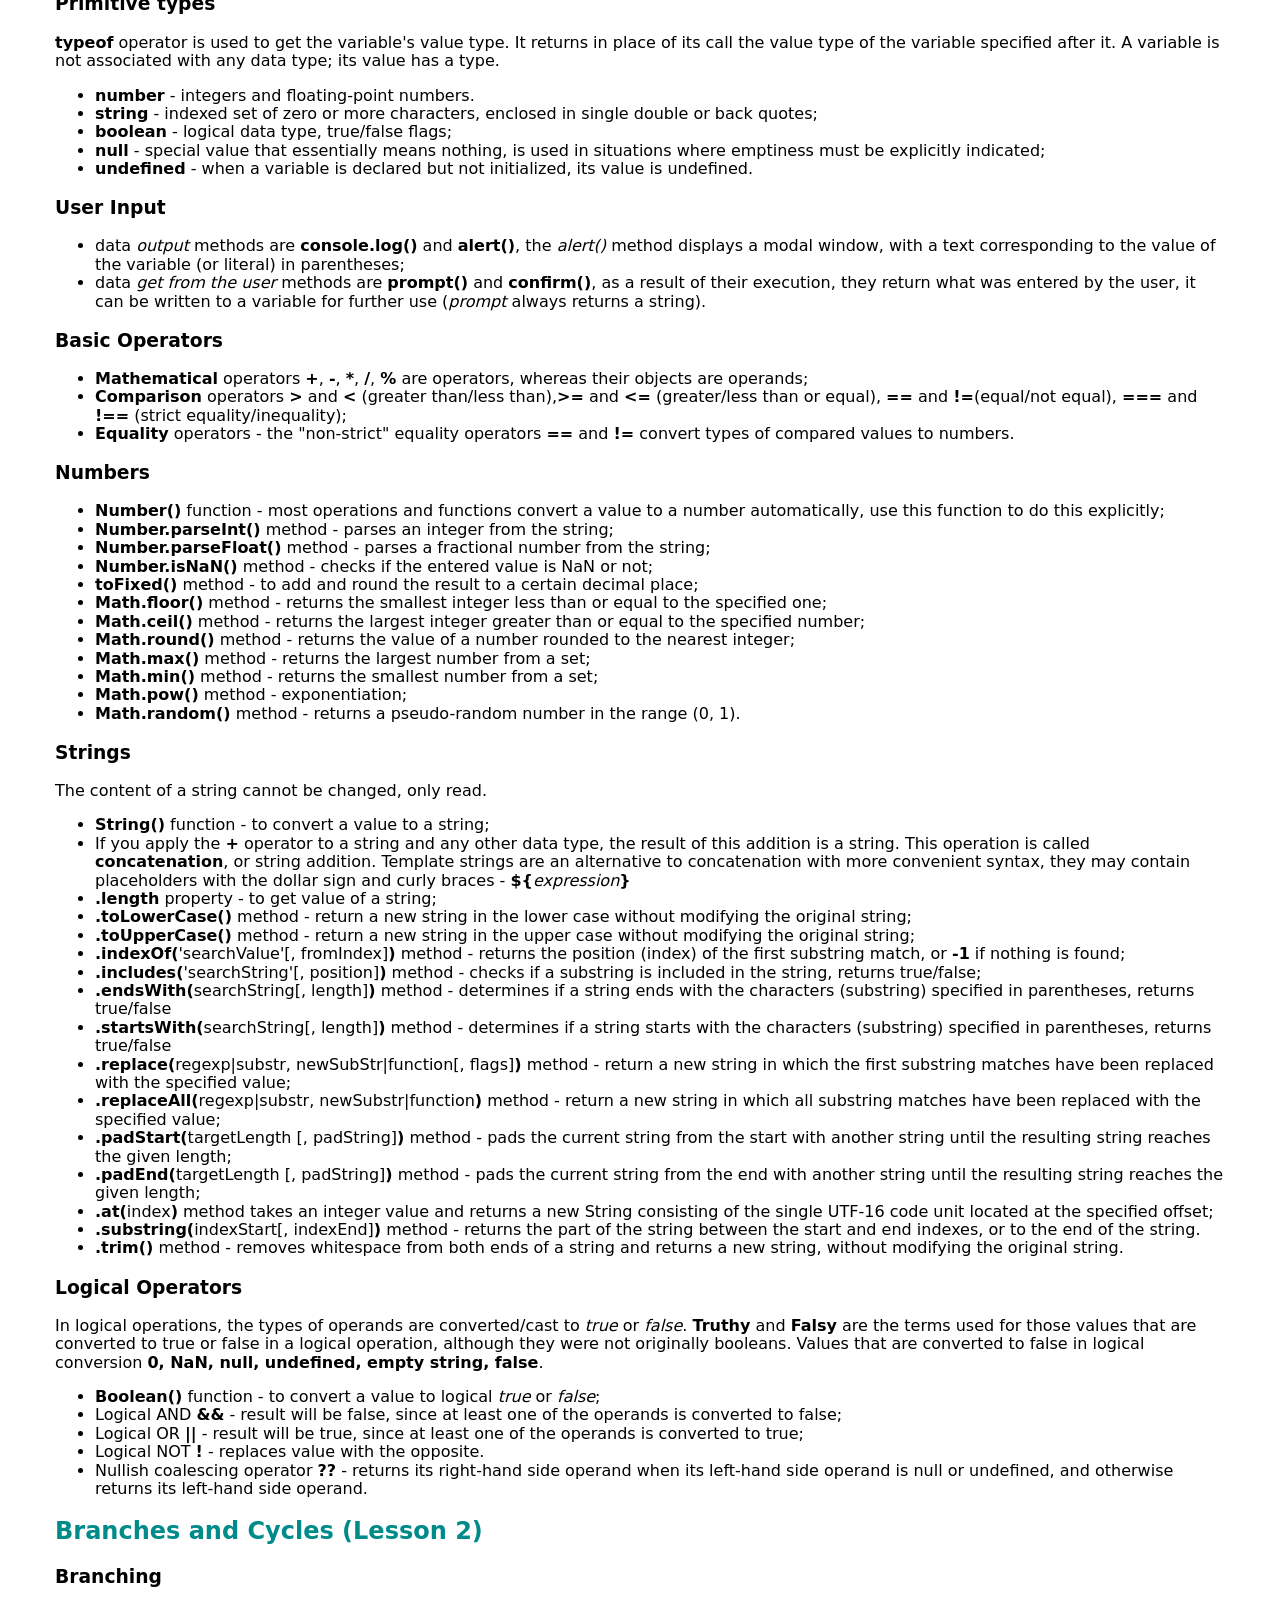
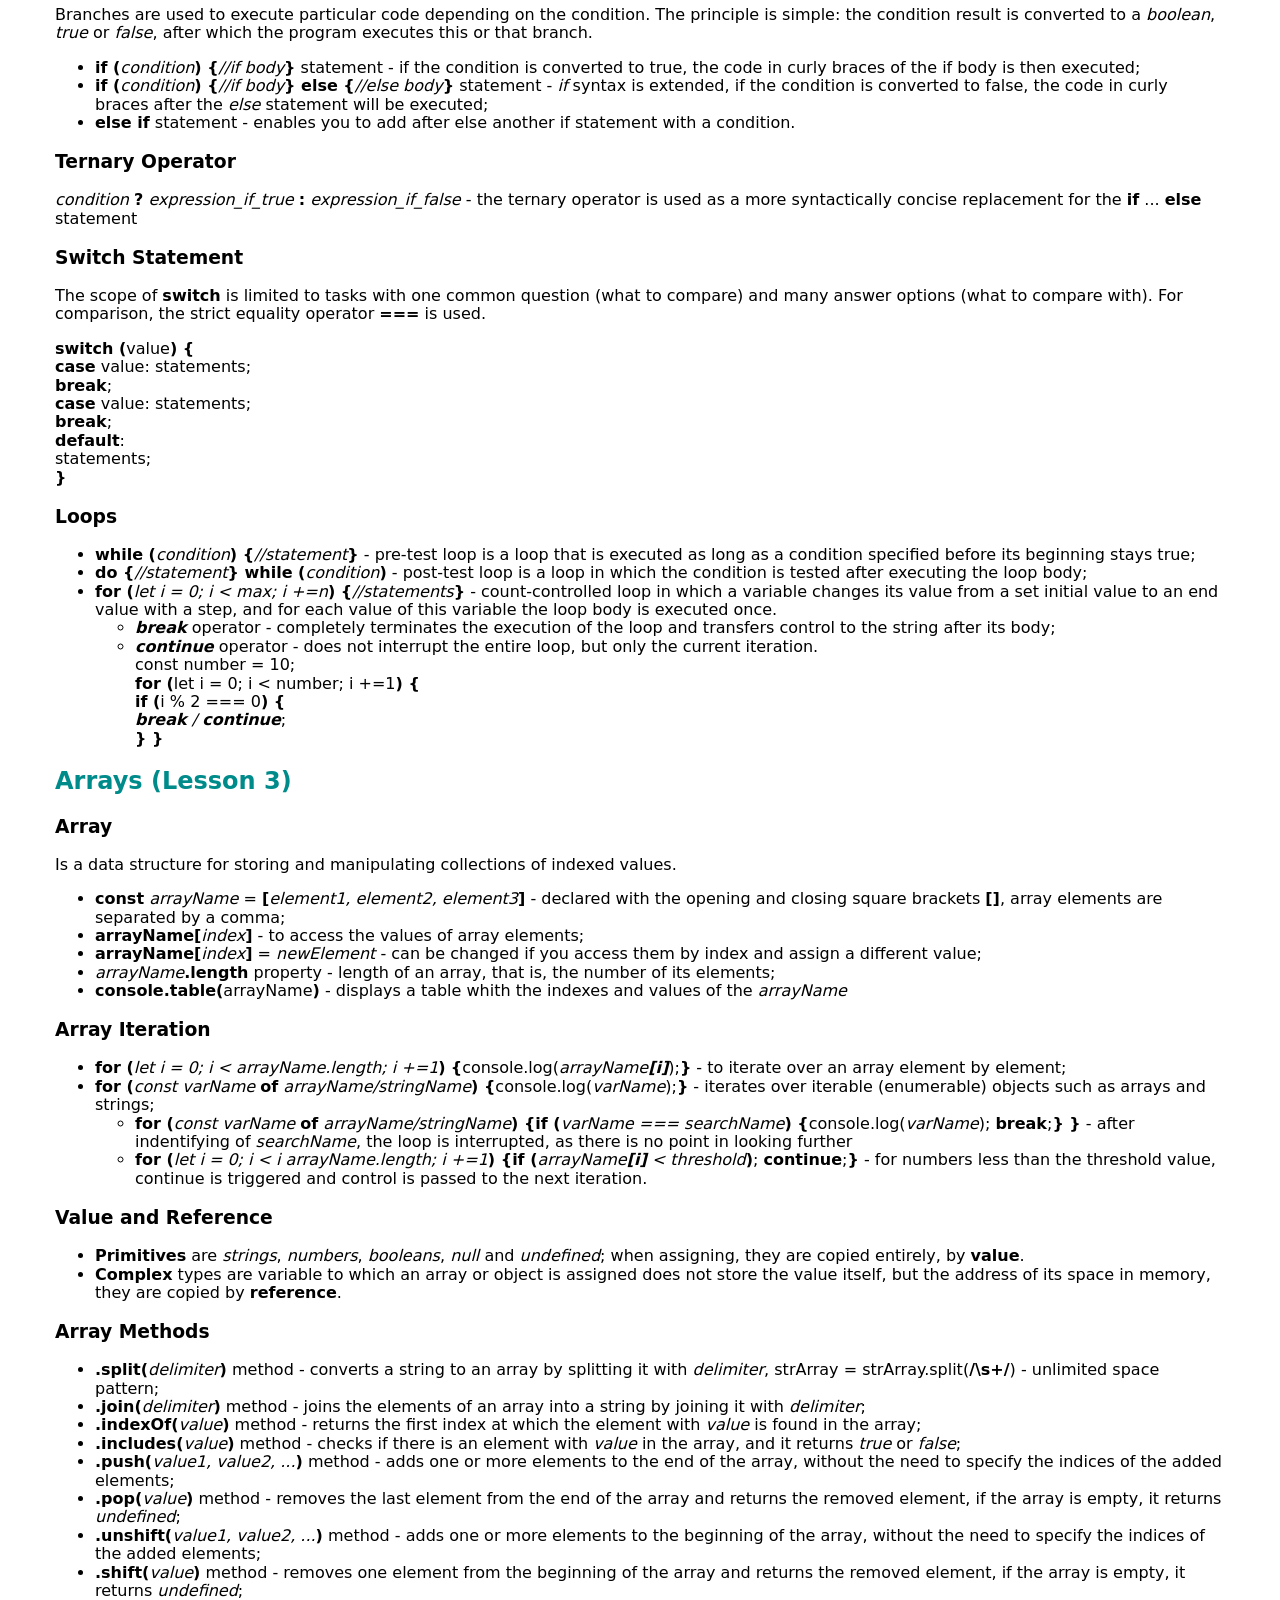
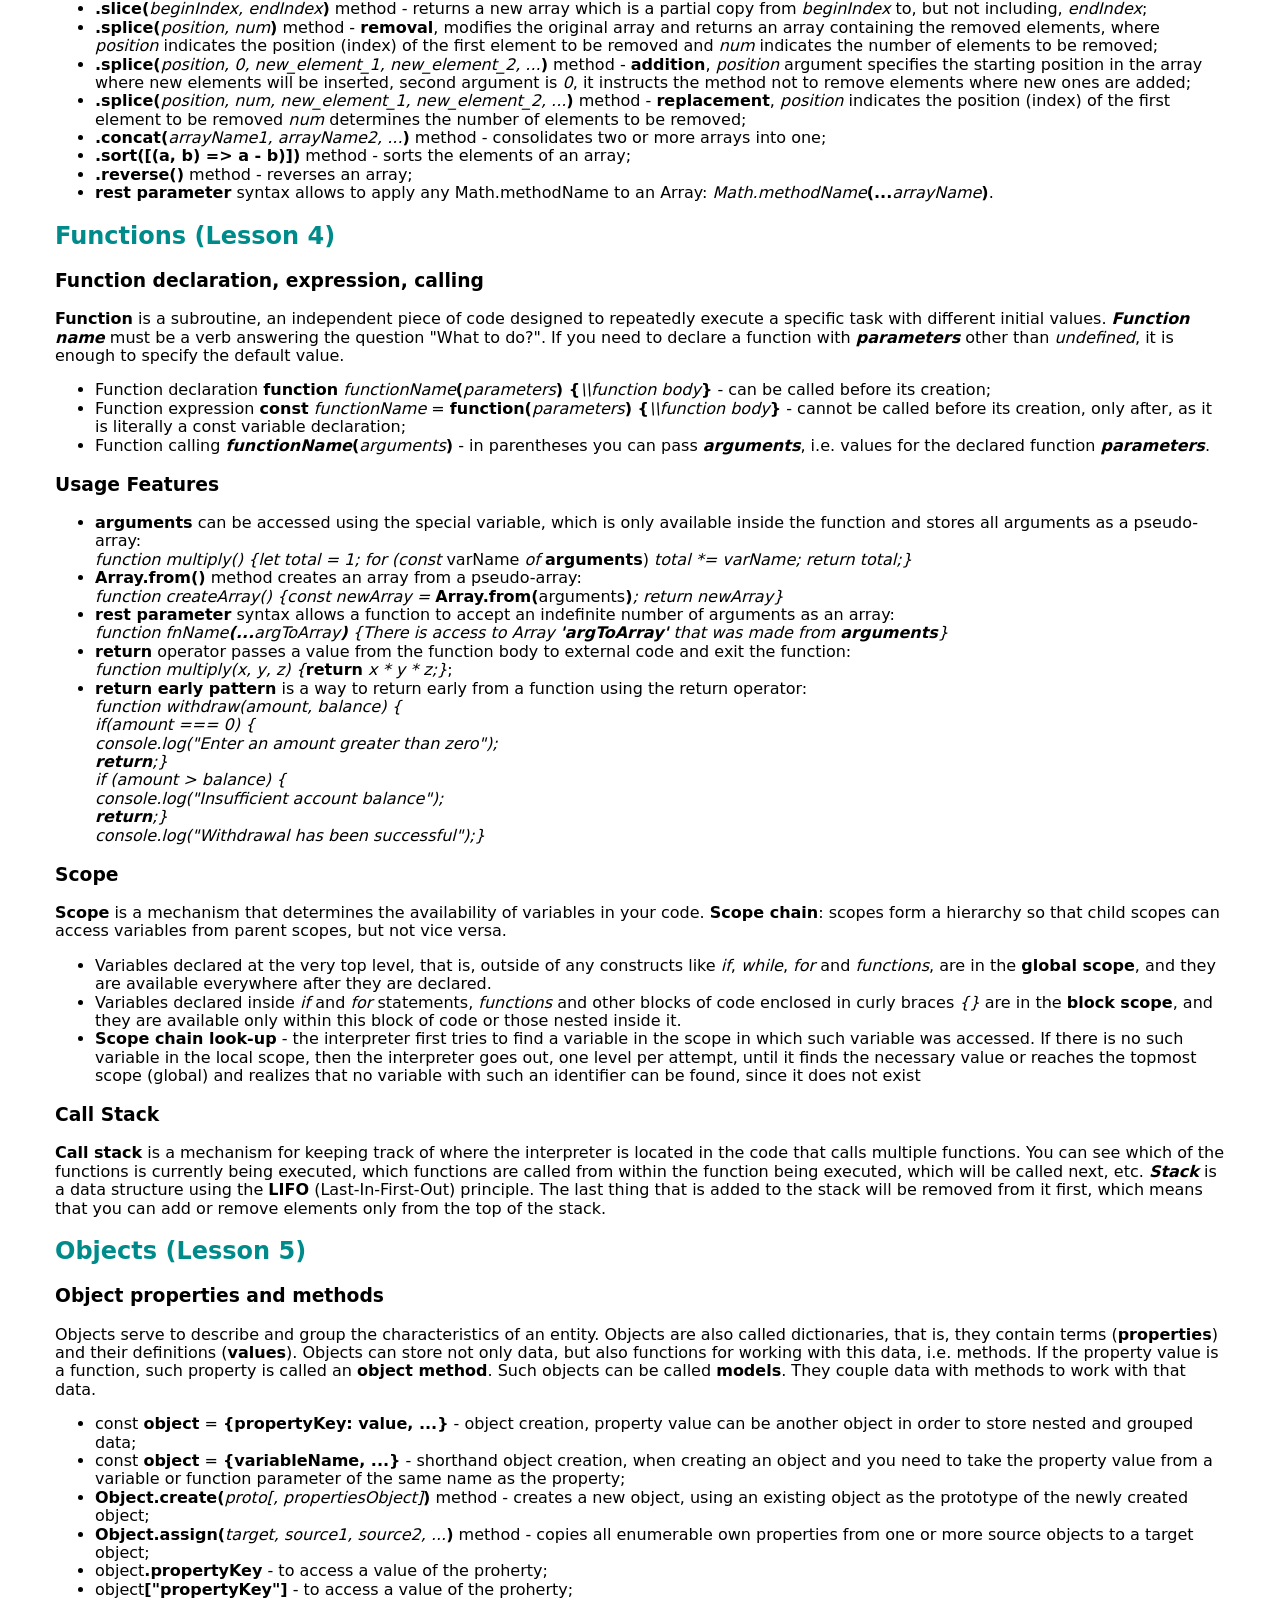
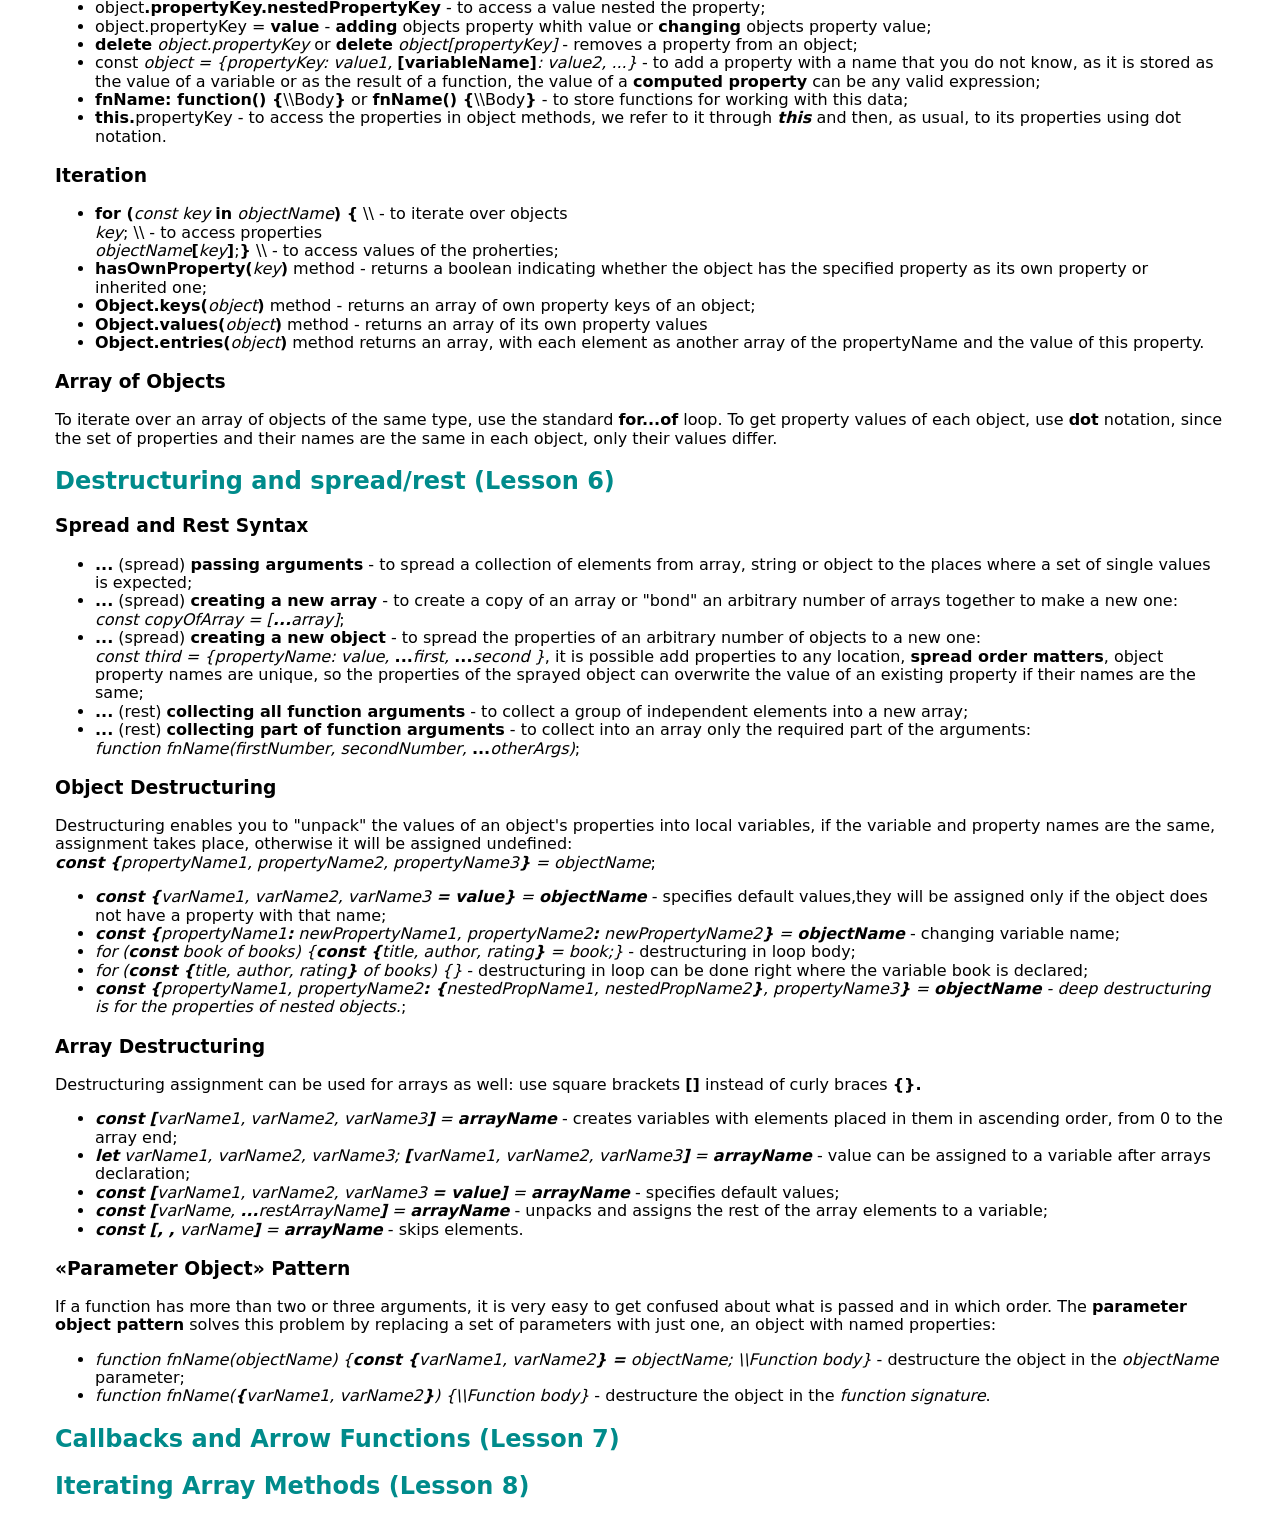
==== commit 8182ca61: "add tasks of Repeta" ====
--- a/js.html
+++ b/js.html
@@ -163,8 +163,7 @@
 
       <ul>
         <li><b>Number()</b> function - most operations and functions convert a value to a number automatically, use this
-          function to do
-          this explicitly;</li>
+          function to do this explicitly;</li>
         <li><b>Number.parseInt()</b> method - parses an integer from the string;</li>
         <li><b>Number.parseFloat()</b> method - parses a fractional number from the string;</li>
         <li><b>Number.isNaN()</b> method - checks if the entered value is NaN or not;</li>
@@ -178,8 +177,9 @@
         <li><b>Math.random()</b> method - returns a pseudo-random number in the range (0, 1).</li>
       </ul>
       <h3>Strings</h3>
-      <p>The content of a string cannot be changed, only read. </p>
-      <ul>
+      <p>The content of a string cannot be changed, only read.</p>
+      <ul>
+        <li><b>String()</b> function - to convert a value to a string;</li>
         <li>If you apply the <b>+</b> operator to a string and any other data type, the result of this addition is a
           string. This operation is called <b>concatenation</b>, or string addition. Template strings are an alternative
           to concatenation with more convenient syntax, they may contain placeholders with the dollar sign and curly
@@ -219,6 +219,7 @@
         <b>0, NaN, null, undefined, empty string, false</b>.
       </p>
       <ul>
+        <li><b>Boolean()</b> function - to convert a value to logical <i>true</i> or <i>false</i>;</li>
         <li>Logical AND <b>&&</b> - result will be false, since at least one of the operands is converted to false;</li>
         <li>Logical OR <b>||</b> - result will be true, since at least one of the operands is converted to true;</li>
         <li>Logical NOT <b>!</b> - replaces value with the opposite.</li>
@@ -462,15 +463,21 @@
         </li>
         <li><b>Object.create(</b><i>proto[, propertiesObject]</i><b>)</b> method - creates a new object, using an
           existing object as the prototype of the newly created object;</li>
-        <li>object<b>.propertyKey</b> - a way to access a property of an object;</li>
-        <li>object<b>.propertyKey.nestedPropertyKey</b> - a way to access nested properties;</li>
-        <li>object<b>["propertyKey"]</b> - another way to access a property of an object;</li>
-        <li><b>changing</b> or <b>adding</b> objects property values - refer to them by name and assign a new value;
-        </li>
+        <li><b>Object.assign(</b><i>target, source1, source2, ...</i><b>)</b> method - copies all enumerable own
+          properties from one or more source objects to a target object;</li>
+        <li>object<b>.propertyKey</b> - to access a value of the proherty;</li>
+        <li>object<b>["propertyKey"]</b> - to access a value of the proherty;</li>
+        <li>object<b>.propertyKey.nestedPropertyKey</b> - to access a value nested the property;</li>
+        <li> object.propertyKey = <b>value</b> - <b>adding</b> objects property whith value or <b>changing</b> objects
+          property value;</li>
+        <li><b>delete</b> <i>object.propertyKey</i> or <b>delete</b> <i>object[propertyKey]</i> - removes a property
+          from an object;</li>
         <li>const <i>object = {propertyKey: value1,</i> <b>[variableName]</b><i>: value2, ...}</i> - to add a property
           with a name that you do not know, as it is stored as the value of a variable or as the result of a function,
           the value of a <b>computed property</b> can be any valid expression;</li>
-        <li><b>this.</b>propertyKey - to access the properties of an object in methods, we refer to it through
+        <li><b>fnName: function() {</b>\\Body<b>}</b> or <b>fnName() {</b>\\Body<b>}</b> - to store functions for
+          working with this data;</li>
+        <li><b>this.</b>propertyKey - to access the properties in object methods, we refer to it through
           <b><i>this</i></b> and then, as usual, to its properties using dot notation.
         </li>
       </ul>
@@ -479,7 +486,7 @@
         <li>
           <b>for (</b><i>const key</i> <b>in</b> <i>objectName</i><b>) {</b> \\ - to iterate over objects<br>
           <i>key</i>; \\ - to access properties<br>
-          <i>objectName</i><b>[</b><i>key</i><b>]</b>;<b>}</b> \\ - to access values of the proherties<br>
+          <i>objectName</i><b>[</b><i>key</i><b>]</b>;<b>}</b> \\ - to access values of the proherties;<br>
         </li>
         <li><b>hasOwnProperty(</b><i>key</i><b>)</b> method - returns a boolean indicating whether the object has the
           specified property as its own property or inherited one;</li>
@@ -508,12 +515,12 @@
         <li><b>...</b> (spread) <b>creating a new object</b> - to spread the properties of an arbitrary number of
           objects to a new one:<br>
           <i>const third = {propertyName: value,</i> <b>...</b><i>first,</i> <b>...</b><i>second }</i>, it is possible
-          add properties to any location, spread order matters, object property names are unique, so the properties of
-          the sprayed object can overwrite the value of an existing property if their names are the same;
+          add properties to any location, <b>spread order matters</b>, object property names are unique, so the
+          properties of the sprayed object can overwrite the value of an existing property if their names are the same;
         </li>
         <li><b>...</b> (rest) <b>collecting all function arguments</b> - to collect a group of independent elements into
           a new array;</li>
-        <li><b>...</b> (rest) <b>collecting part of function arguments</b> -to collect into an array only the required
+        <li><b>...</b> (rest) <b>collecting part of function arguments</b> - to collect into an array only the required
           part of the arguments:<br>
           <i>function fnName(firstNumber, secondNumber,</i> <b>...</b><i>otherArgs)</i>;
         </li>
@@ -524,18 +531,18 @@
         <i><b>const {</b>propertyName1, propertyName2, propertyName3<b>}</b> = objectName</i>;
       </p>
       <ul>
-        <li><b>default values</b> to variables can be set to avoid assigning undefined when destructuring non-existent
-          properties of an object,they will be assigned only if the object does not have a property with that name.</li>
+        <li><i><b>const {</b>varName1, varName2, varName3 <b>= value}</b> = <b>objectName</b></i> - specifies default
+          values,they will be assigned only if the object does not have a property with that name;</li>
         <li><i><b>const {</b>propertyName1<b>:</b> newPropertyName1, propertyName2<b>:</b> newPropertyName2<b>}</b> =
-            objectName</i> - <b>changing variable name</b>;</li>
+            <b>objectName</b></i> - changing variable name;</li>
         <li><i>for (<b>const</b> book of books) {<b>const {</b>title, author, rating<b>}</b> = book;}</i> -
-          <b>destructuring in loop</b> body;
-        </li>
-        <li><i>for (<b>const {</b>title, author, rating<b>}</b> of books) {}</i> - <b>destructuring in loop</b> can be
+          destructuring in loop body;
+        </li>
+        <li><i>for (<b>const {</b>title, author, rating<b>}</b> of books) {}</i> - destructuring in loop can be
           done right where the variable book is declared;</li>
         <li>
           <i><b>const {</b>propertyName1, propertyName2<b>: {</b>nestedPropName1, nestedPropName2<b>}</b>,
-            propertyName3<b>}</b> = objectName - <b>deep destructuring</b> is for the properties of nested objects.</i>;
+            propertyName3<b>}</b> = <b>objectName</b> - deep destructuring is for the properties of nested objects.</i>;
         </li>
       </ul>
       <h3>Array Destructuring</h3>
@@ -543,26 +550,29 @@
         <b>{}.</b>
       </p>
       <ul>
-        <li><i><b>const [</b>varName1, varName2, varName3<b>]</b> = arrayName</i> - creates variables with elements
-          placed in them in ascending order, from 0 to the array end;</li>
-        <li><i><b>let</b> varName1, varName2, varName3; <b>[</b>varName1, varName2, varName3<b>]</b> = arrayName</i> -
+        <li><i><b>const [</b>varName1, varName2, varName3<b>]</b> = <b>arrayName</b></i> - creates variables with
+          elements placed in them in ascending order, from 0 to the array end;</li>
+        <li><i><b>let</b> varName1, varName2, varName3; <b>[</b>varName1, varName2, varName3<b>]</b> =
+            <b>arrayName</b></i> -
           value can be assigned to a variable after arrays declaration;</li>
-        <li><i><b>const [</b>varName1, varName2, varName3 <b>= value]</b> = arrayName</i> - specifies default values;
-        </li>
-        <li><i><b>const [</b>varName, <b>...</b>restArrayName<b>]</b> = arrayName</i> - unpacks and assigns the rest of
-          the array elements to a variable;</li>
-        <li><i><b>const [, ,</b> varName<b>]</b> = arrayName</i> - skips elements.</li>
+        <li><i><b>const [</b>varName1, varName2, varName3 <b>= value]</b> = <b>arrayName</b></i> - specifies default
+          values;</li>
+        <li><i><b>const [</b>varName, <b>...</b>restArrayName<b>]</b> = <b>arrayName</b></i> - unpacks and assigns the
+          rest of the array elements to a variable;</li>
+        <li><i><b>const [, ,</b> varName<b>]</b> = <b>arrayName</b></i> - skips elements.</li>
       </ul>
       <h3>«Parameter Object» Pattern</h3>
       <p>If a function has more than two or three arguments, it is very easy to get confused about what is passed and in
         which order. The <b>parameter object pattern</b> solves this problem by replacing a set of parameters with just
         one, an object with named properties:</p>
       <ul>
-        <li><i>function fnName(<b>objectName</b>) {\\Function body}</i>;</li>
-        <li><i>function fnName(objectName) {<b>const {</b>varName1, varName2<b>} =</b> objectName}</i> - destructure the
+        <li><i>function fnName(objectName) {<b>const {</b>varName1, varName2<b>} =</b> objectName; \\Function body}</i>
+          - destructure the
           object in the <i>objectName</i> parameter;</li>
-        <li><i>function fnName(<b>{</b>varName1, varName2<b>}</b>)</i> - destructure the object in the <i>function
-            signature</i>.</li>
+        <li><i>function fnName(<b>{</b>varName1, varName2<b>}</b>) {\\Function body}</i> - destructure the object in the
+          <i>function
+            signature</i>.
+        </li>
       </ul>
 
 
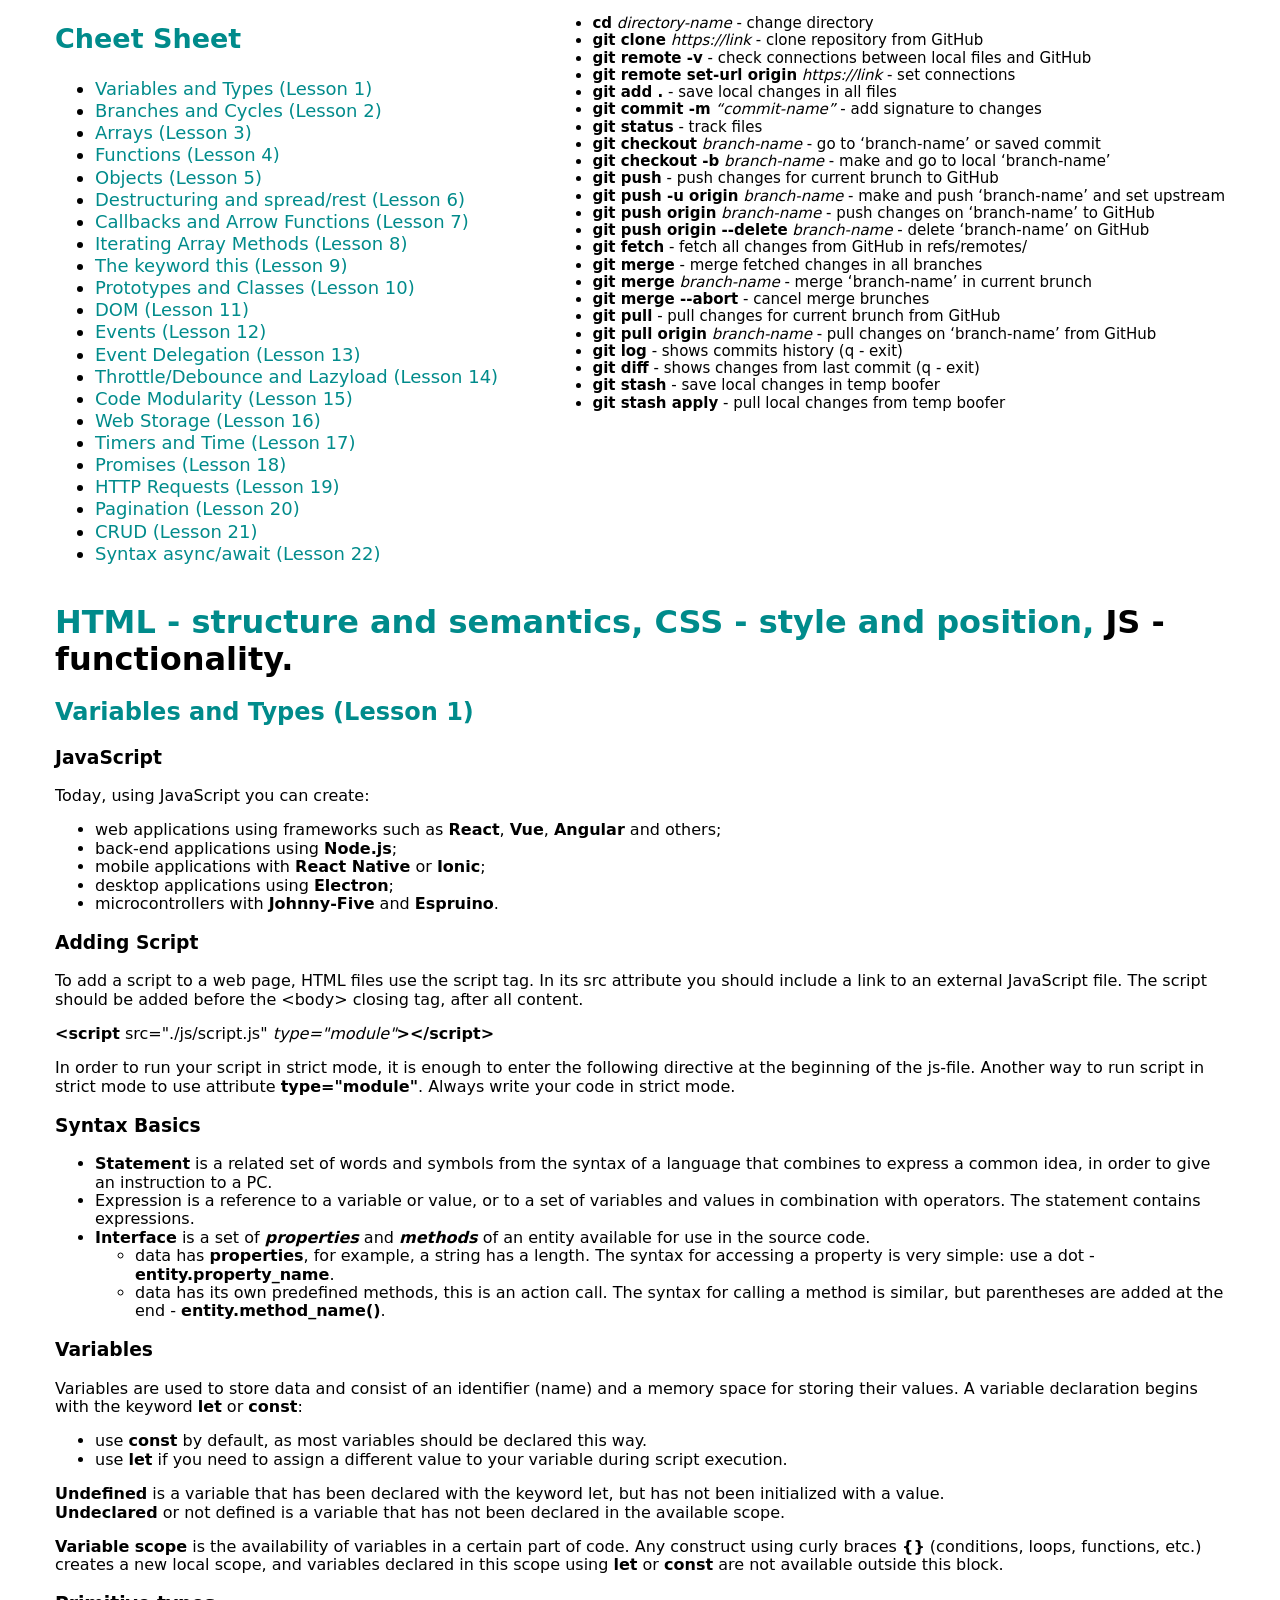
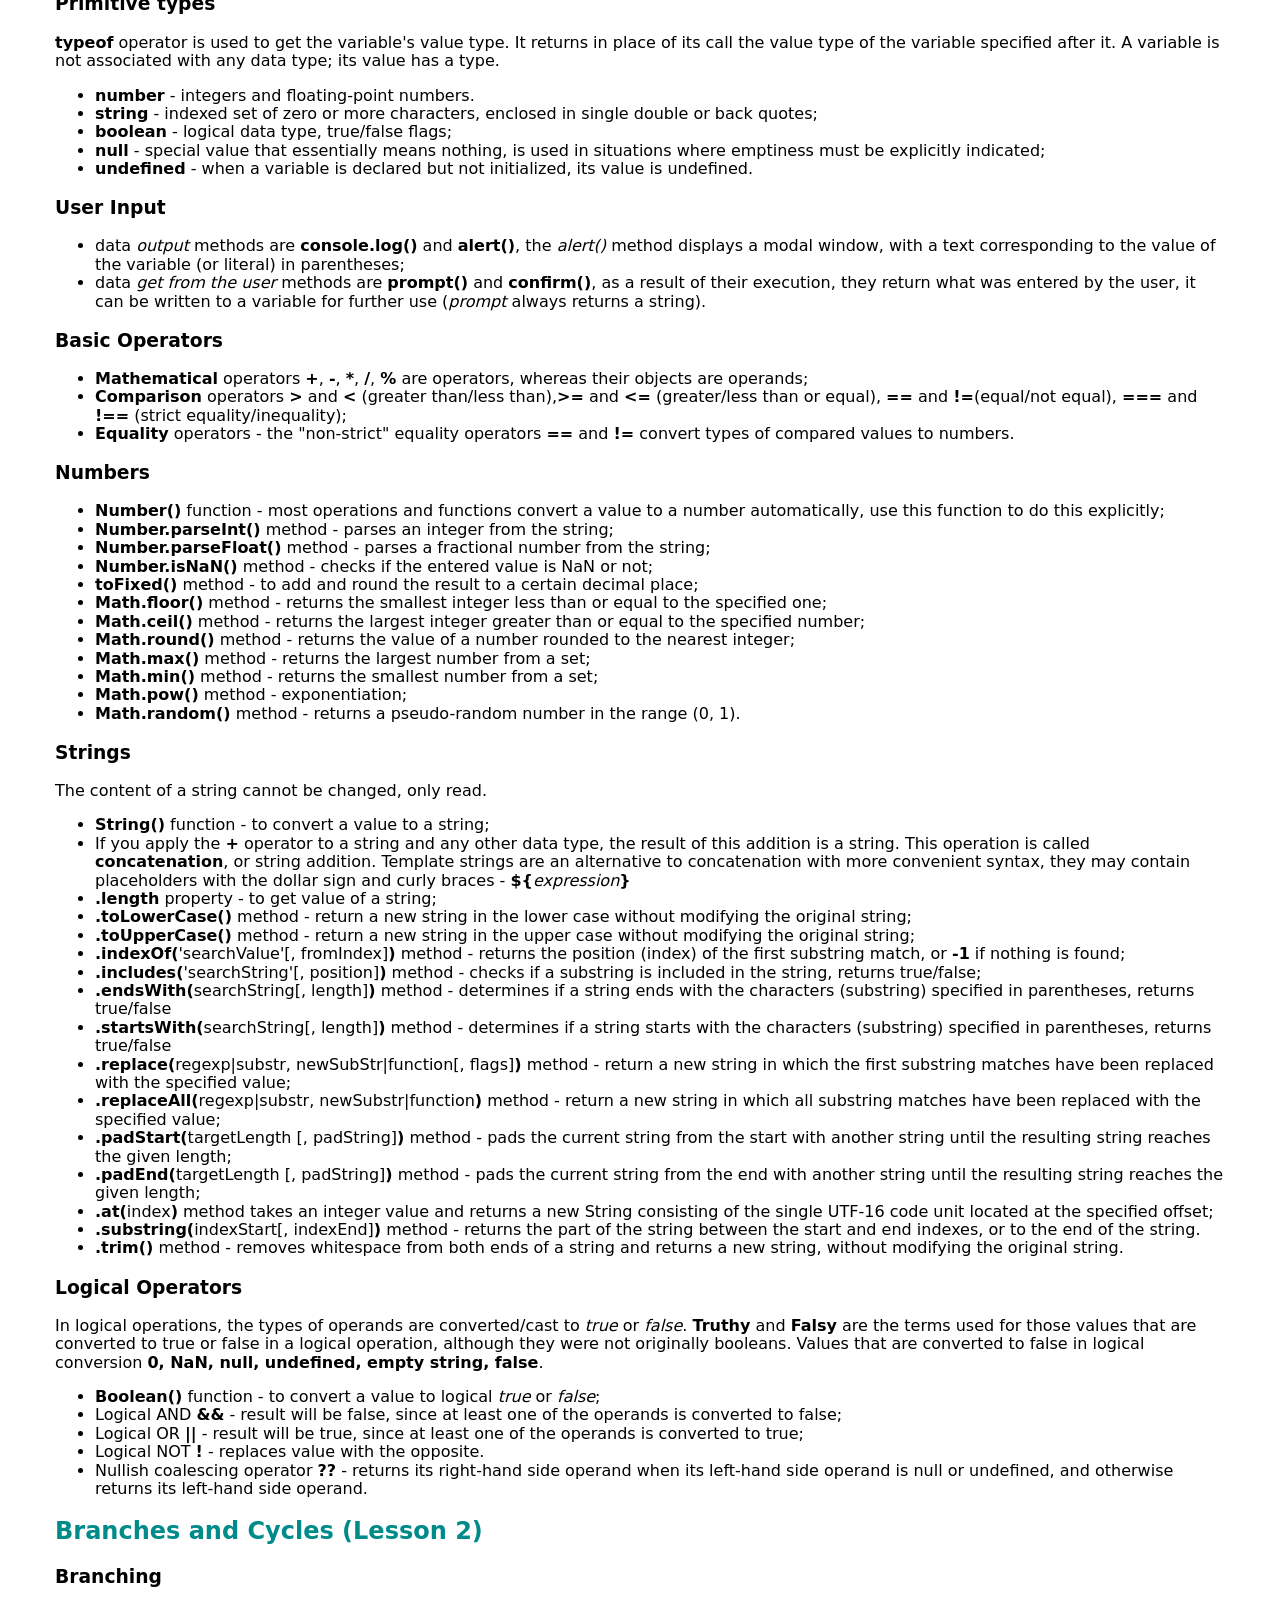
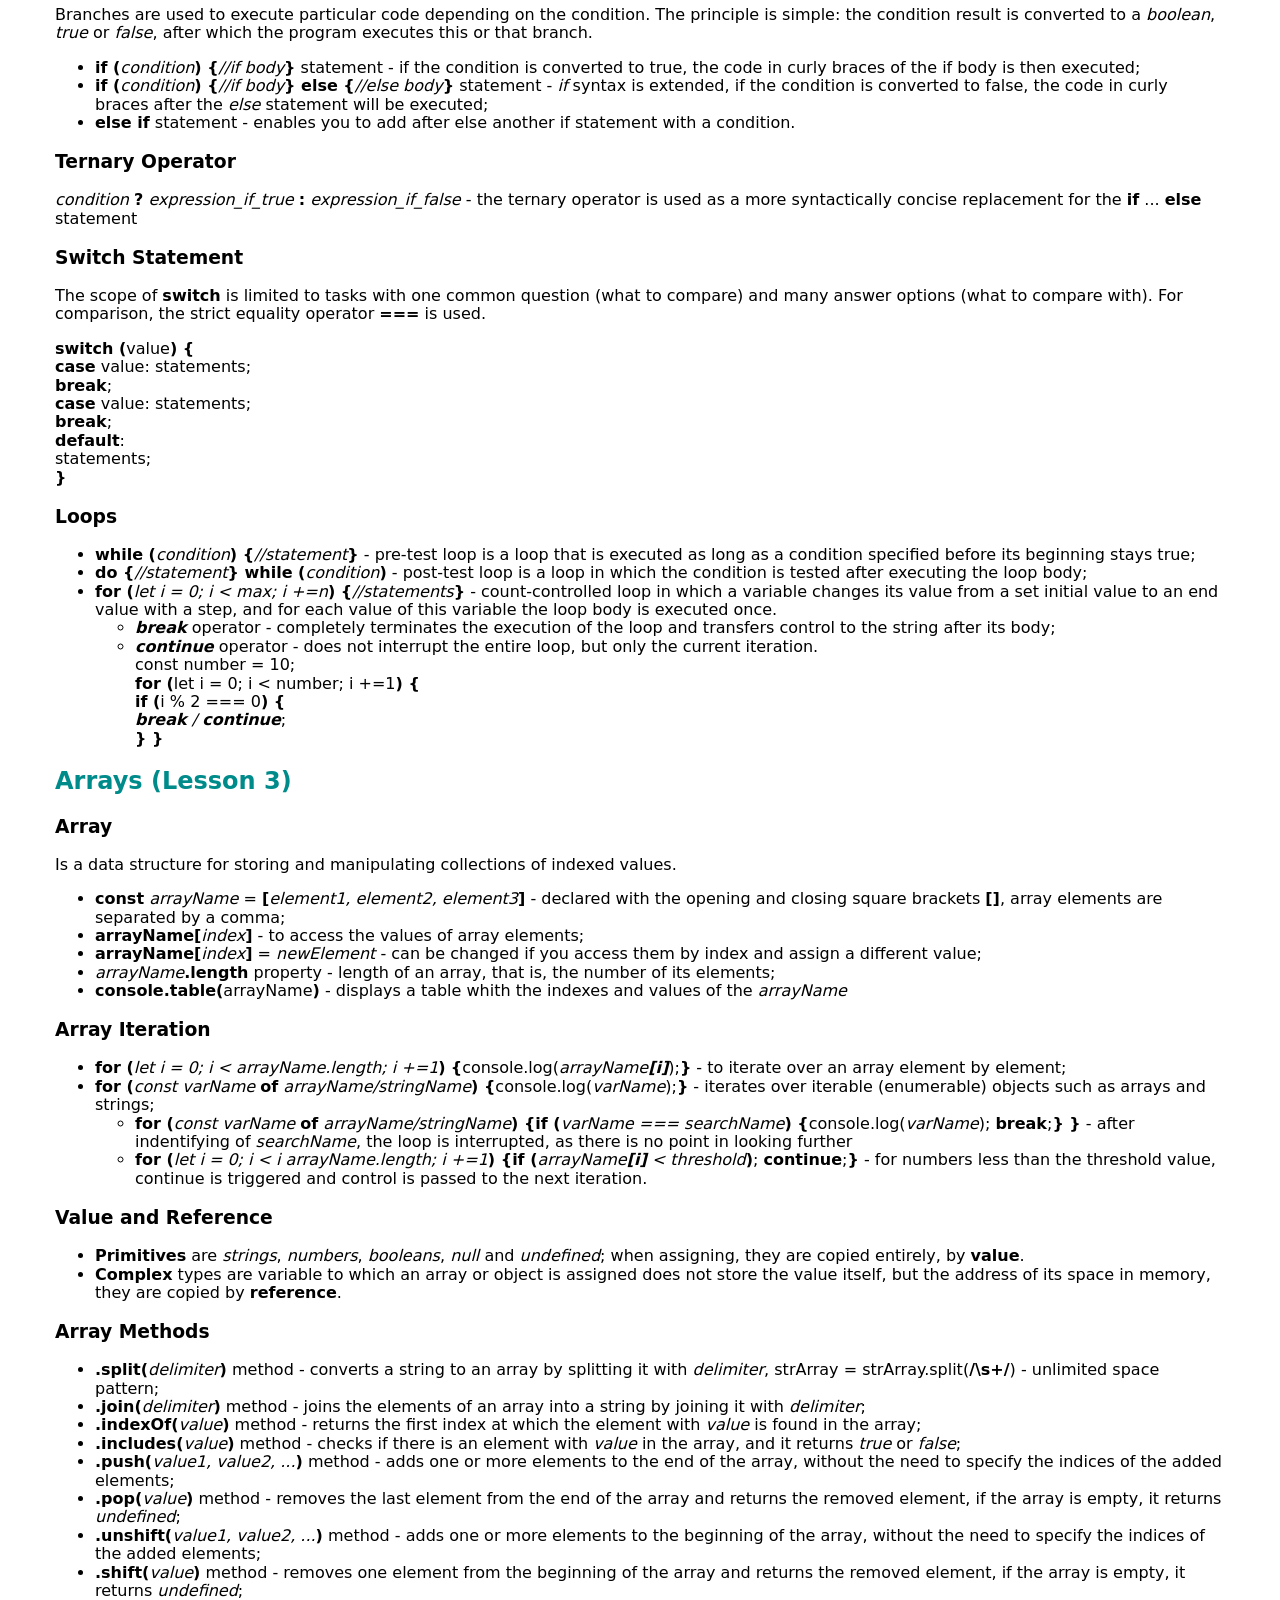
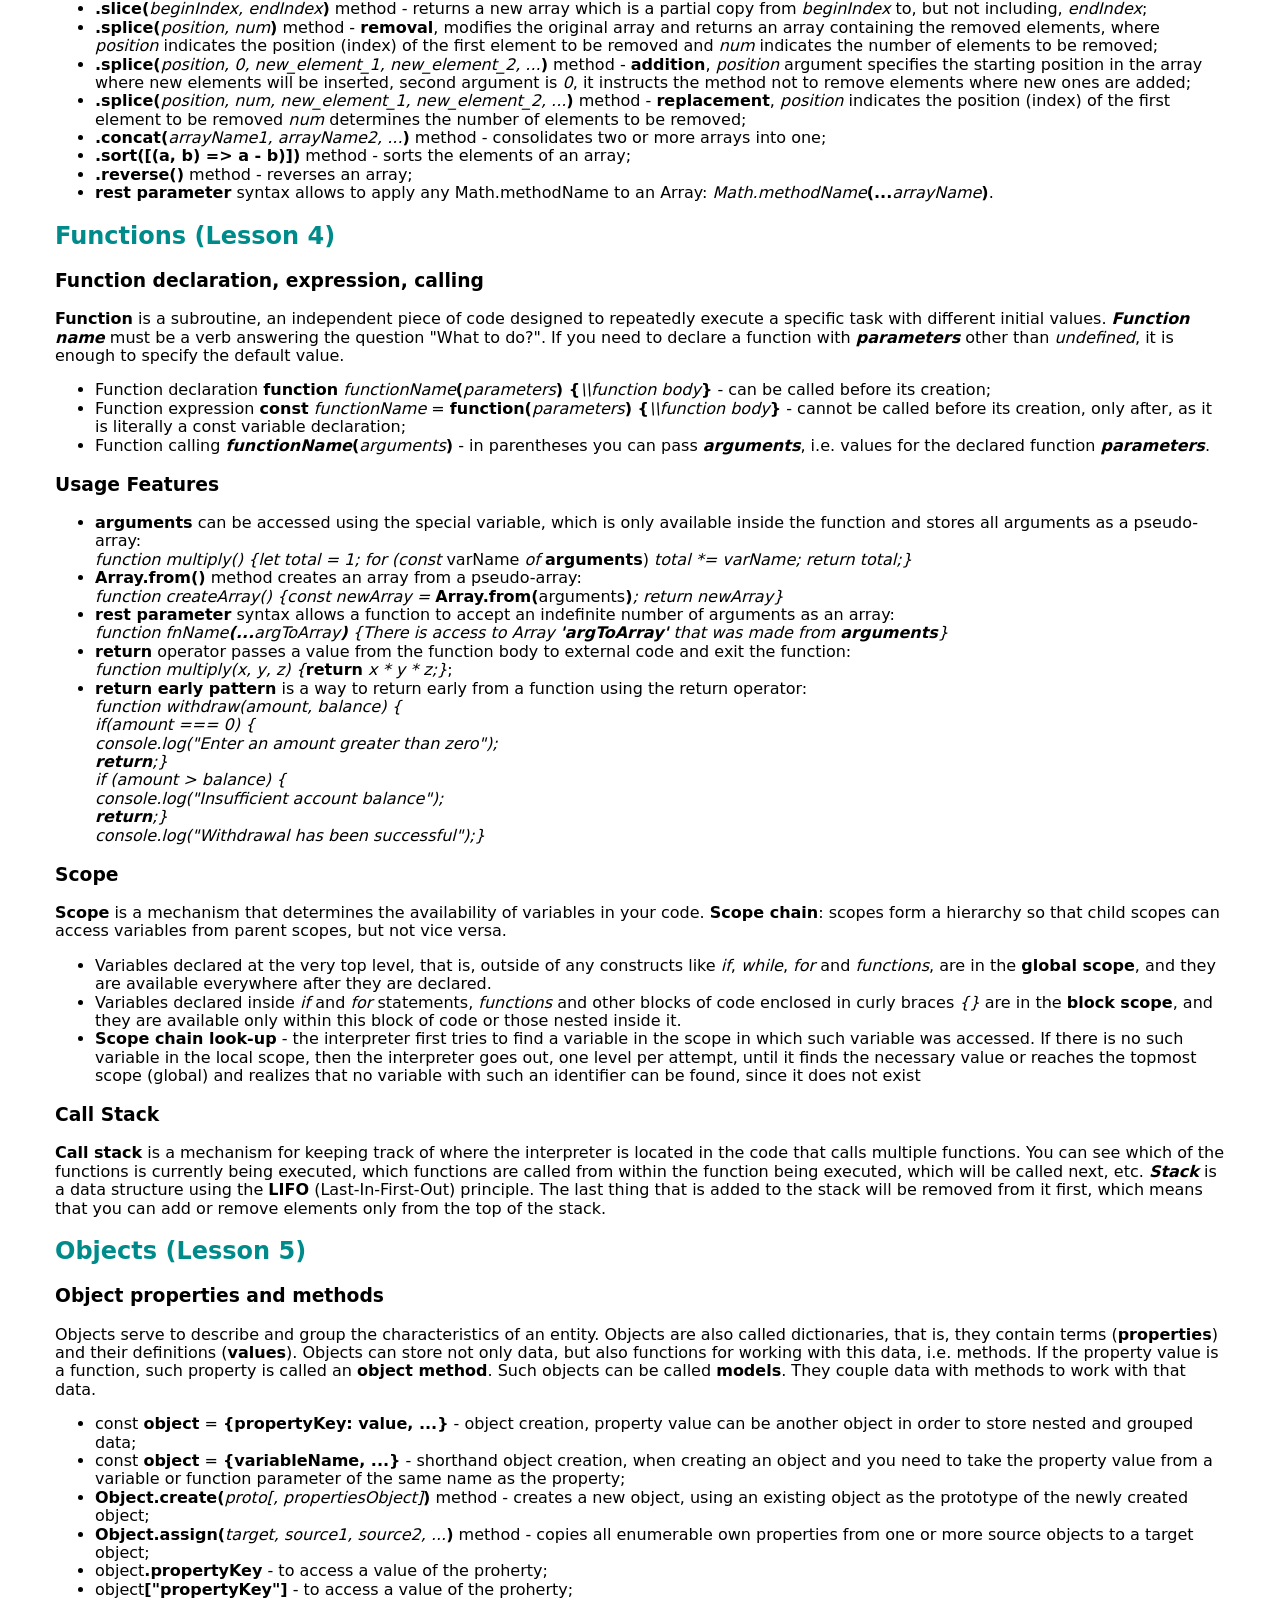
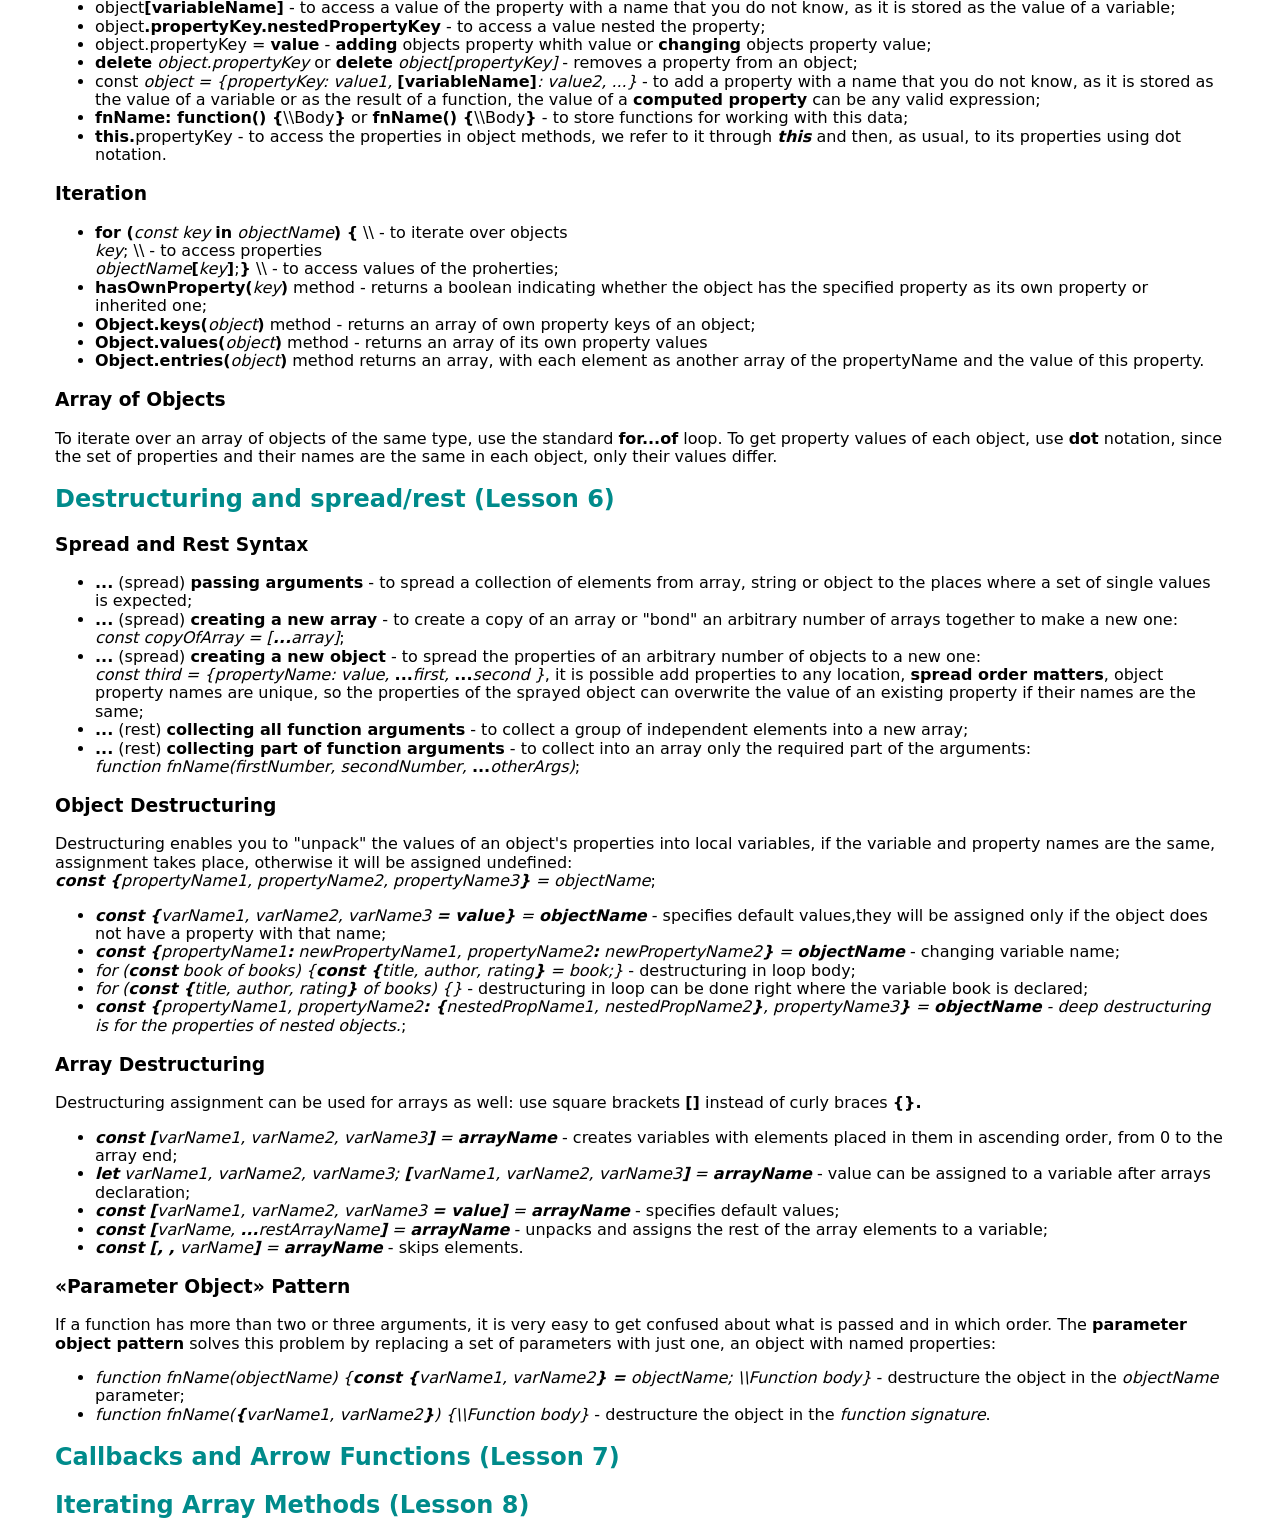
==== commit dd7aa189: "complete autocheck for lesson 5-6" ====
--- a/js.html
+++ b/js.html
@@ -467,6 +467,8 @@
           properties from one or more source objects to a target object;</li>
         <li>object<b>.propertyKey</b> - to access a value of the proherty;</li>
         <li>object<b>["propertyKey"]</b> - to access a value of the proherty;</li>
+        <li>object<b>[variableName]</b> - to access a value of the property with a name that you do not know, as it is
+          stored as the value of a variable;</li>
         <li>object<b>.propertyKey.nestedPropertyKey</b> - to access a value nested the property;</li>
         <li> object.propertyKey = <b>value</b> - <b>adding</b> objects property whith value or <b>changing</b> objects
           property value;</li>
@@ -627,6 +629,9 @@
 
   <footer></footer>
   <script src="./js/task.js" type="module"></script>
+  <script src="./js/objects/album.js" type="module"></script>
+  <script src="./js/objects/shop-cart.js" type="module"></script>
+  <script src="./js/objects/shop-admin.js" type="module"></script>
 </body>
 
 
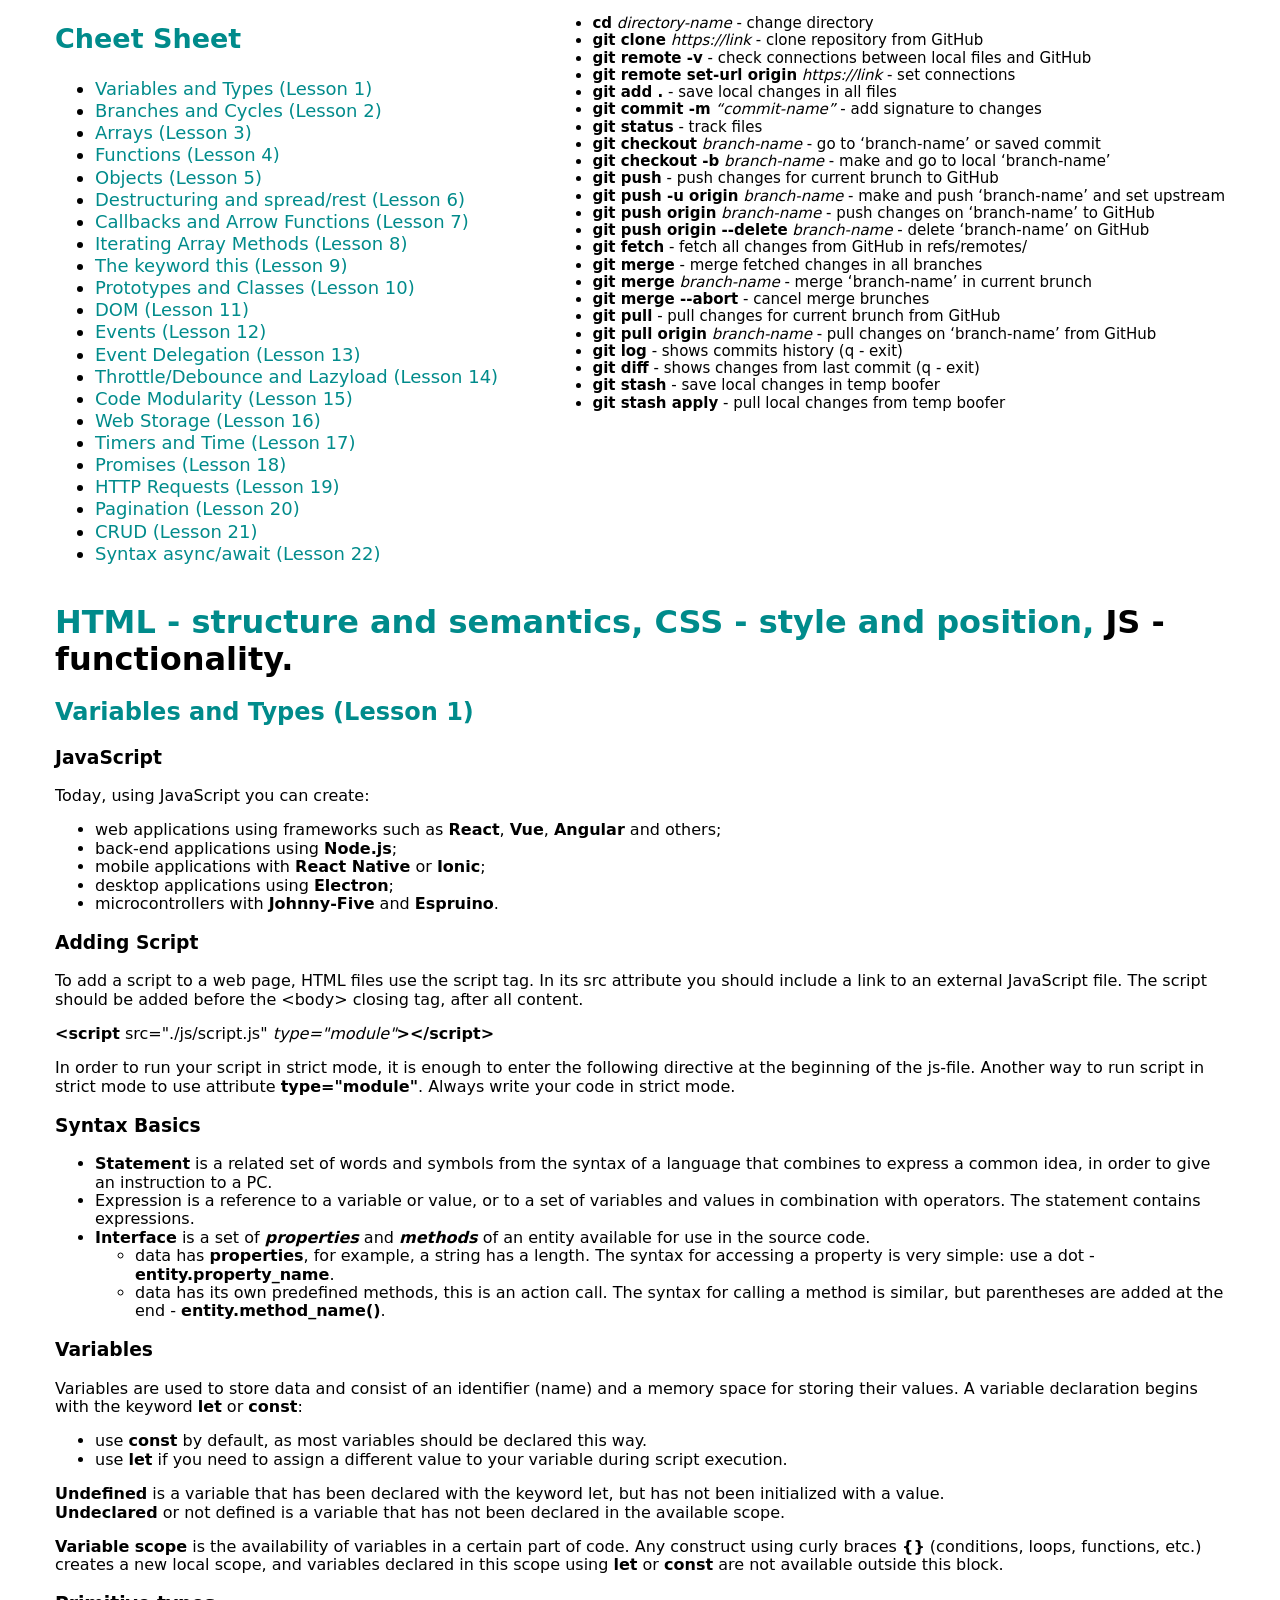
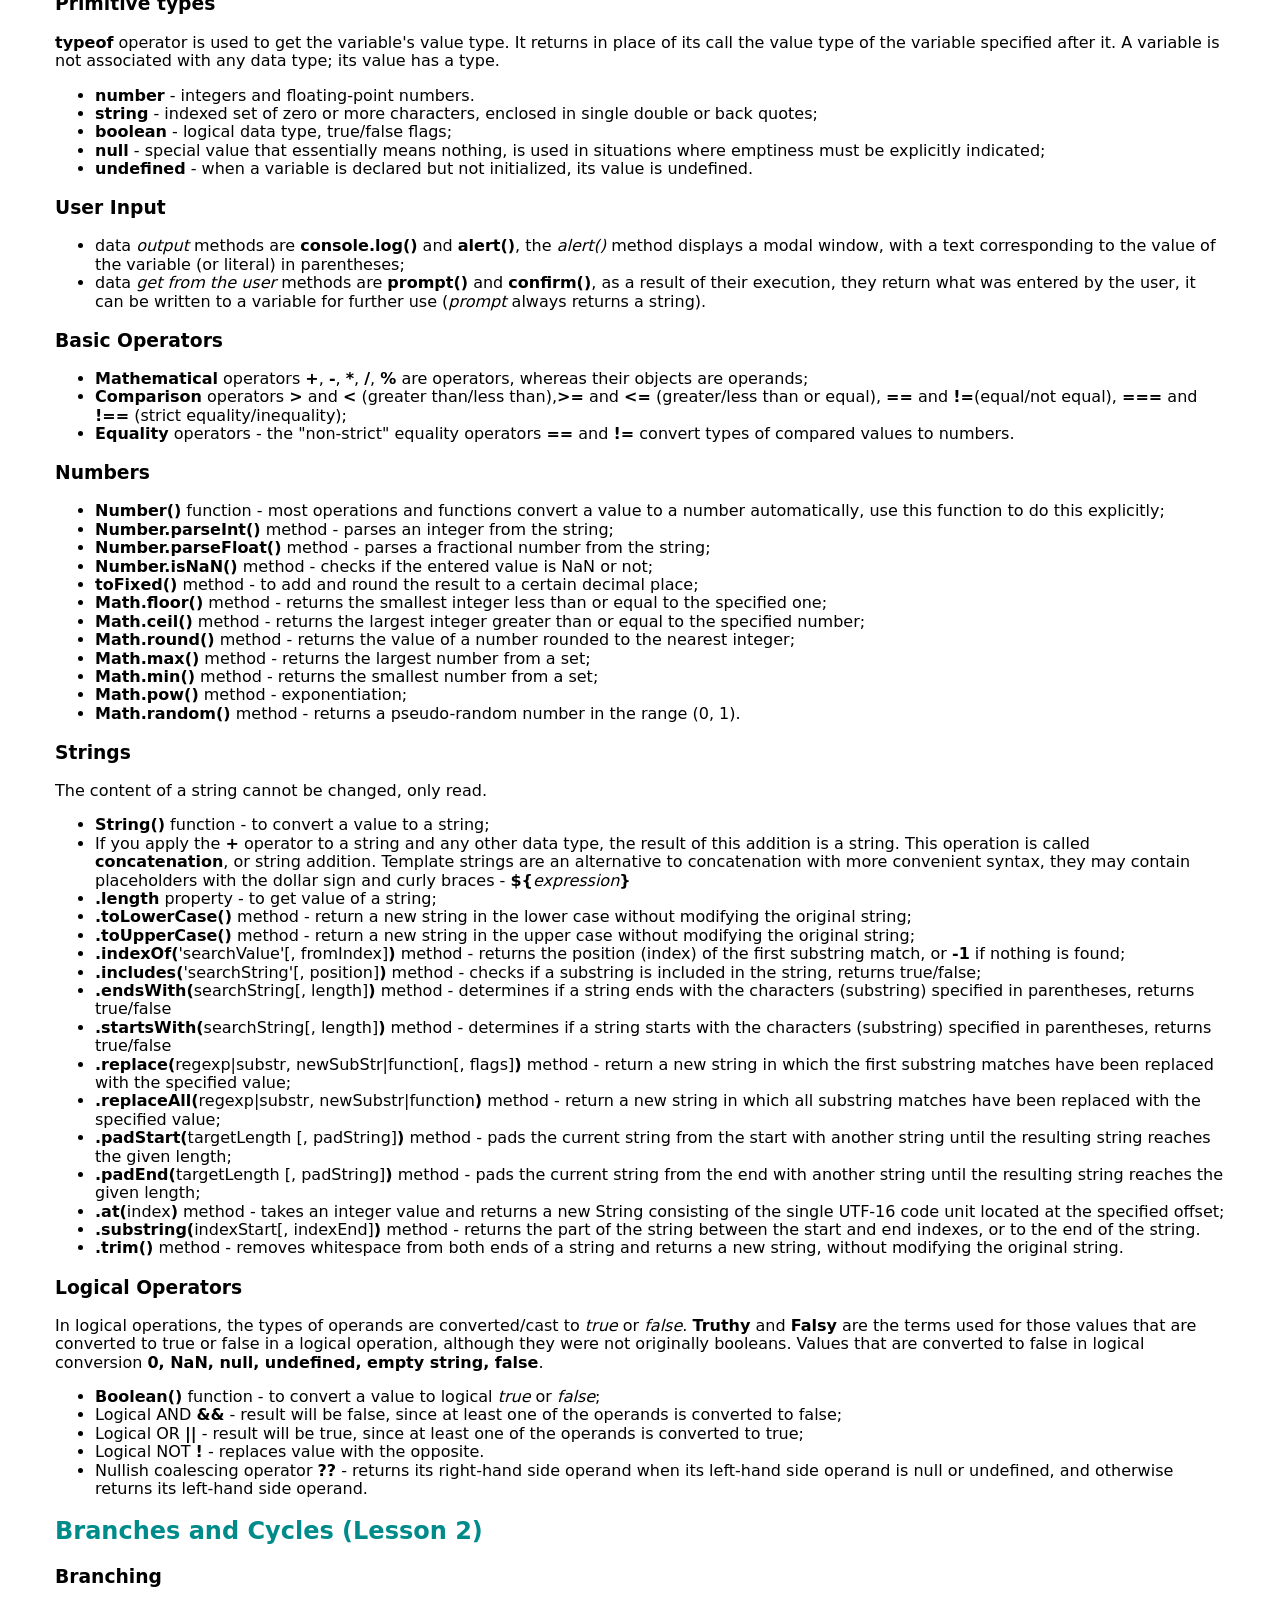
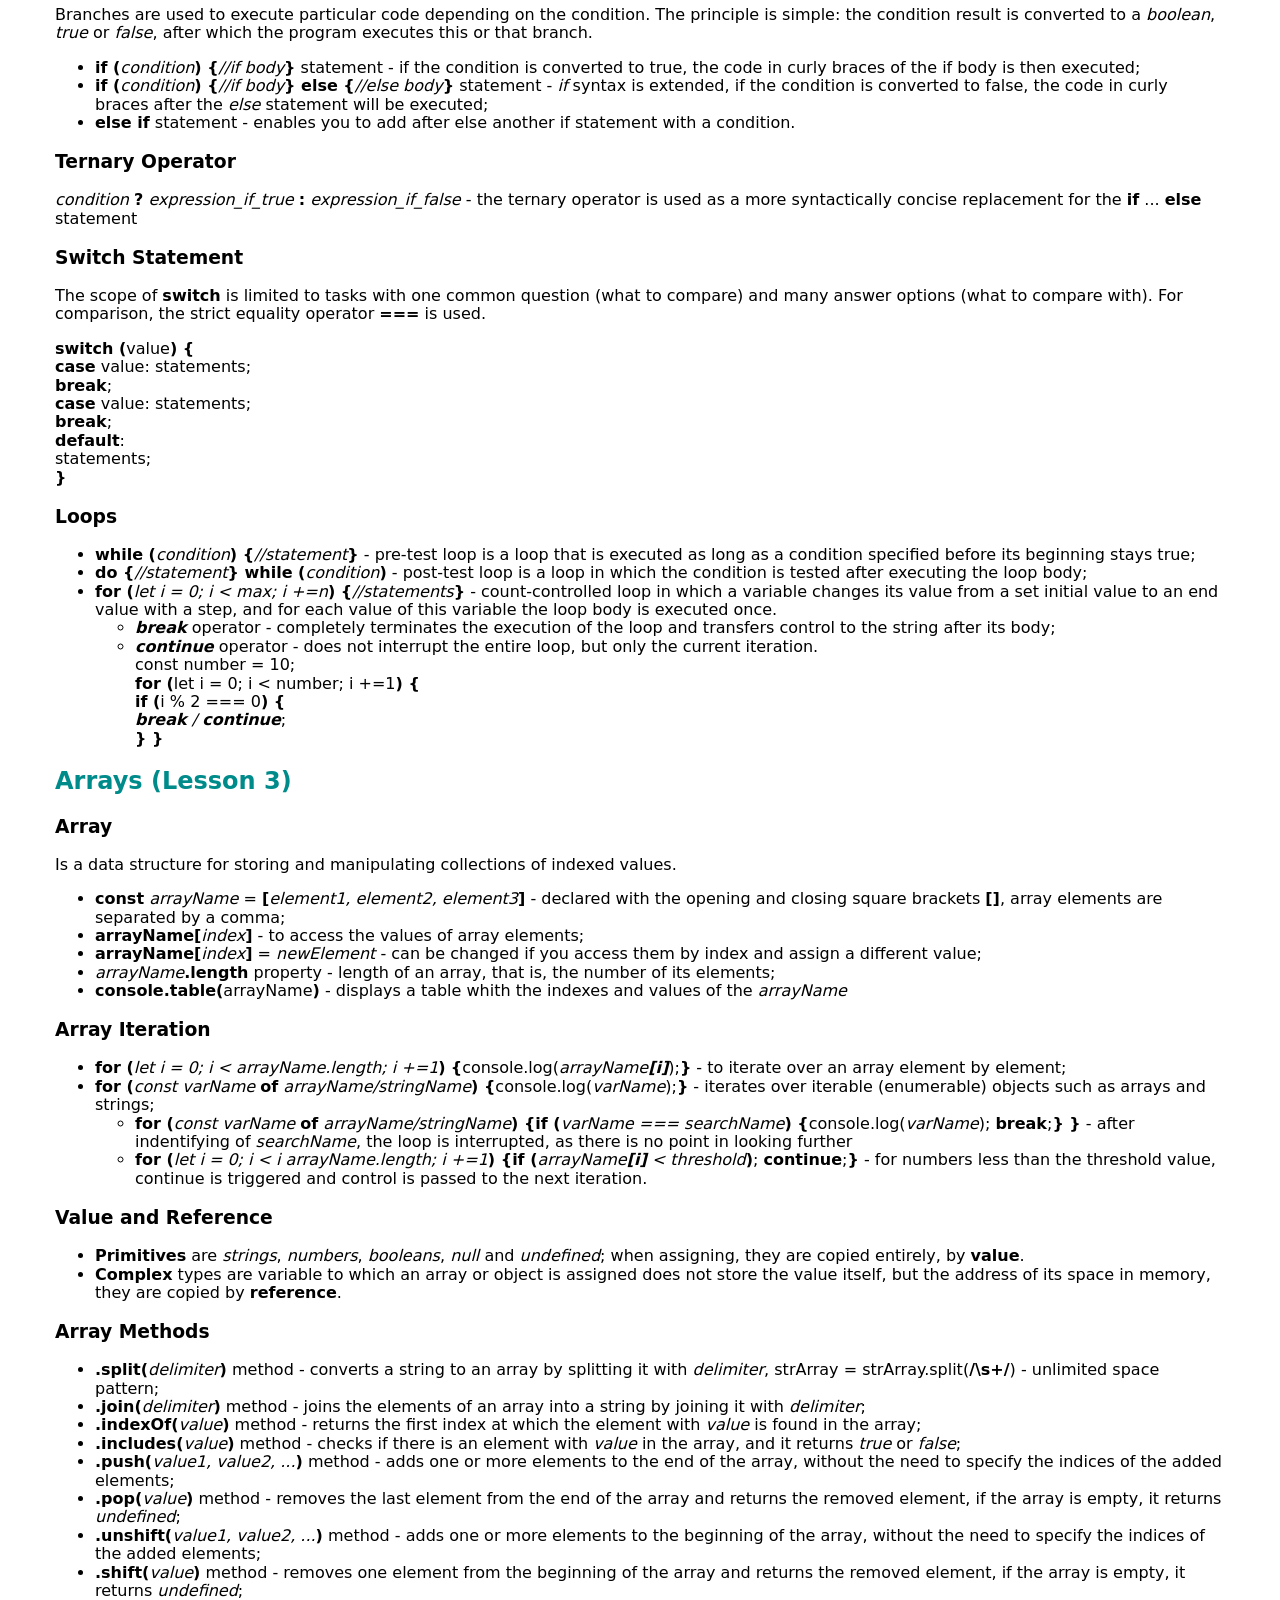
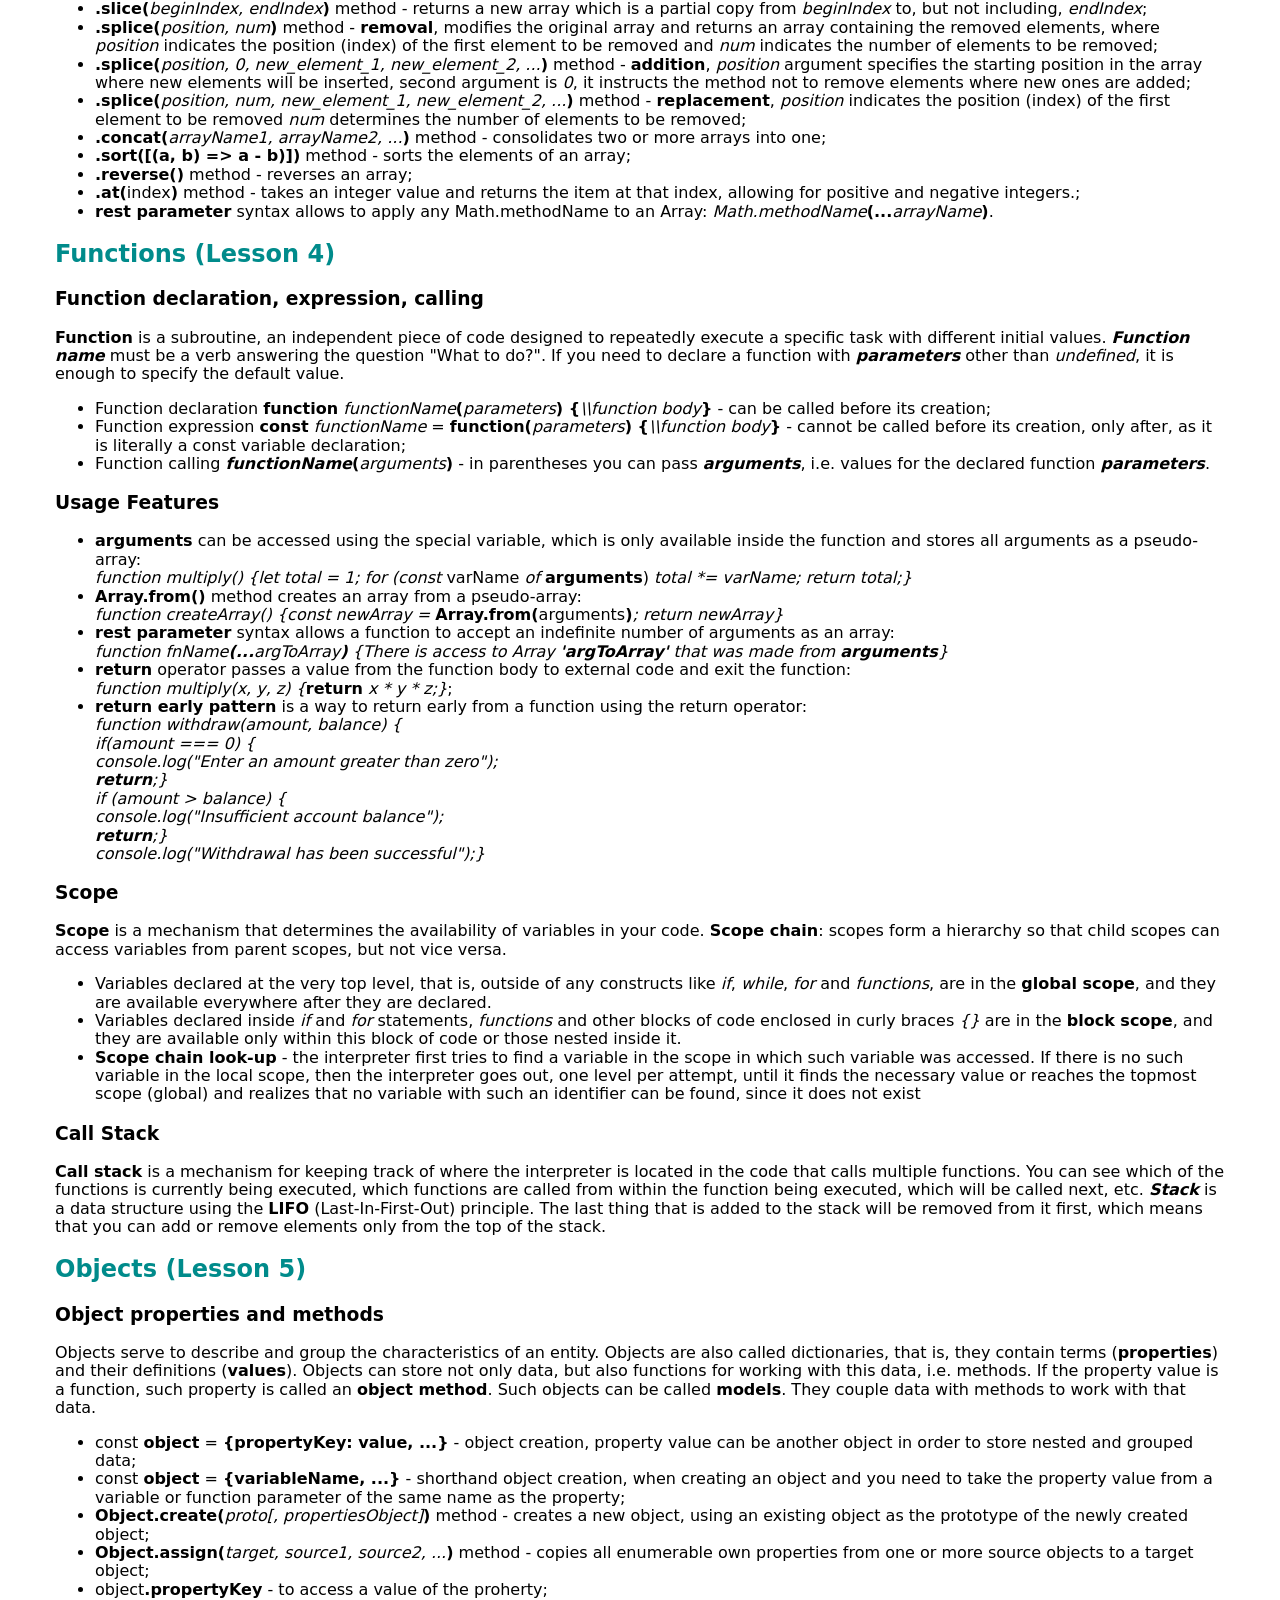
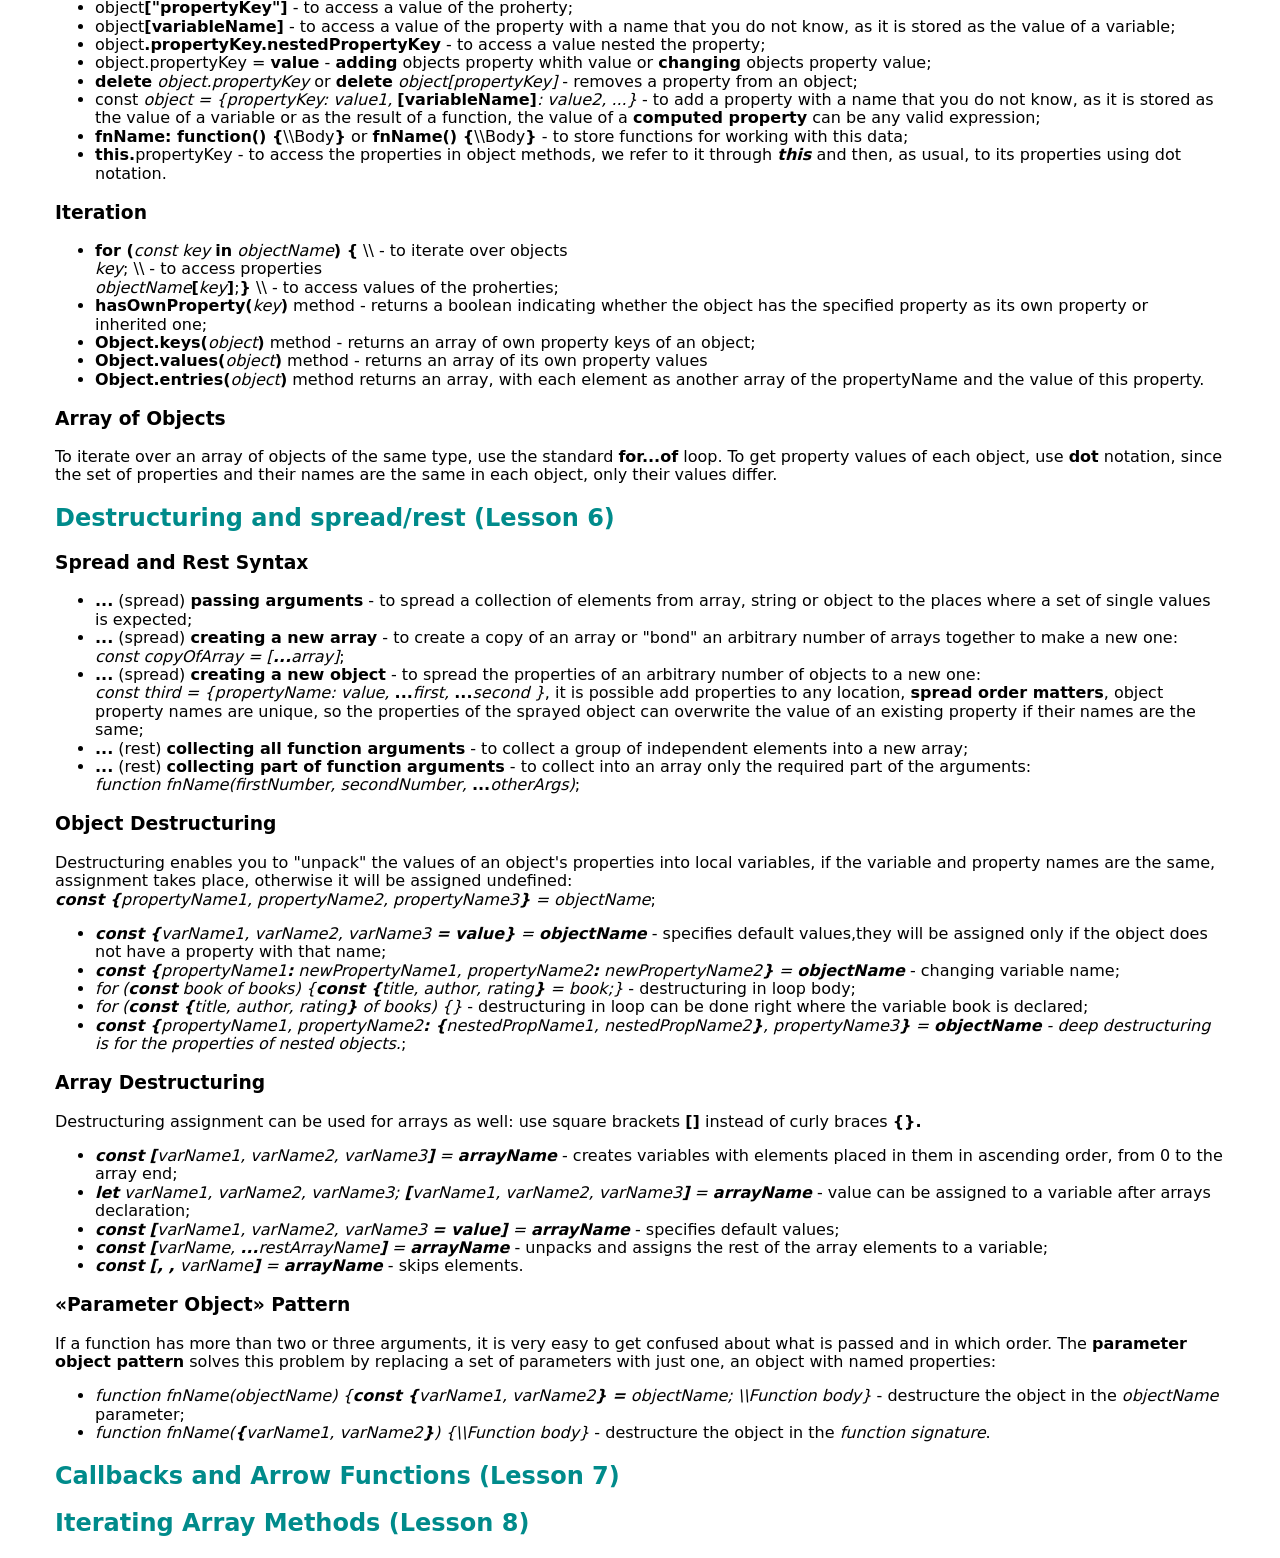
==== commit f94847f7: "add normalize to album" ====
--- a/js.html
+++ b/js.html
@@ -205,7 +205,7 @@
           another string until the resulting string reaches the given length;</li>
         <li><b>.padEnd(</b>targetLength [, padString]<b>)</b> method - pads the current string from the end with another
           string until the resulting string reaches the given length;</li>
-        <li><b>.at(</b>index<b>)</b> method takes an integer value and returns a new String consisting of the single
+        <li><b>.at(</b>index<b>)</b> method - takes an integer value and returns a new String consisting of the single
           UTF-16 code unit located at the specified offset;</li>
         <li><b>.substring(</b>indexStart[, indexEnd]<b>)</b> method - returns the part of the string between the start
           and end indexes, or to the end of the string.</li>
@@ -366,6 +366,8 @@
         </li>
         <li><b>.sort([(a, b) => a - b)])</b> method - sorts the elements of an array;</li>
         <li><b>.reverse()</b> method - reverses an array;</li>
+        <li><b>.at(</b>index<b>)</b> method - takes an integer value and returns the item at that index, allowing for
+          positive and negative integers.;</li>
         <li><b>rest parameter</b> syntax allows to apply any Math.methodName to an Array:
           <i>Math.methodName</i><b>(...</b><i>arrayName</i><b>)</b>.
         </li>
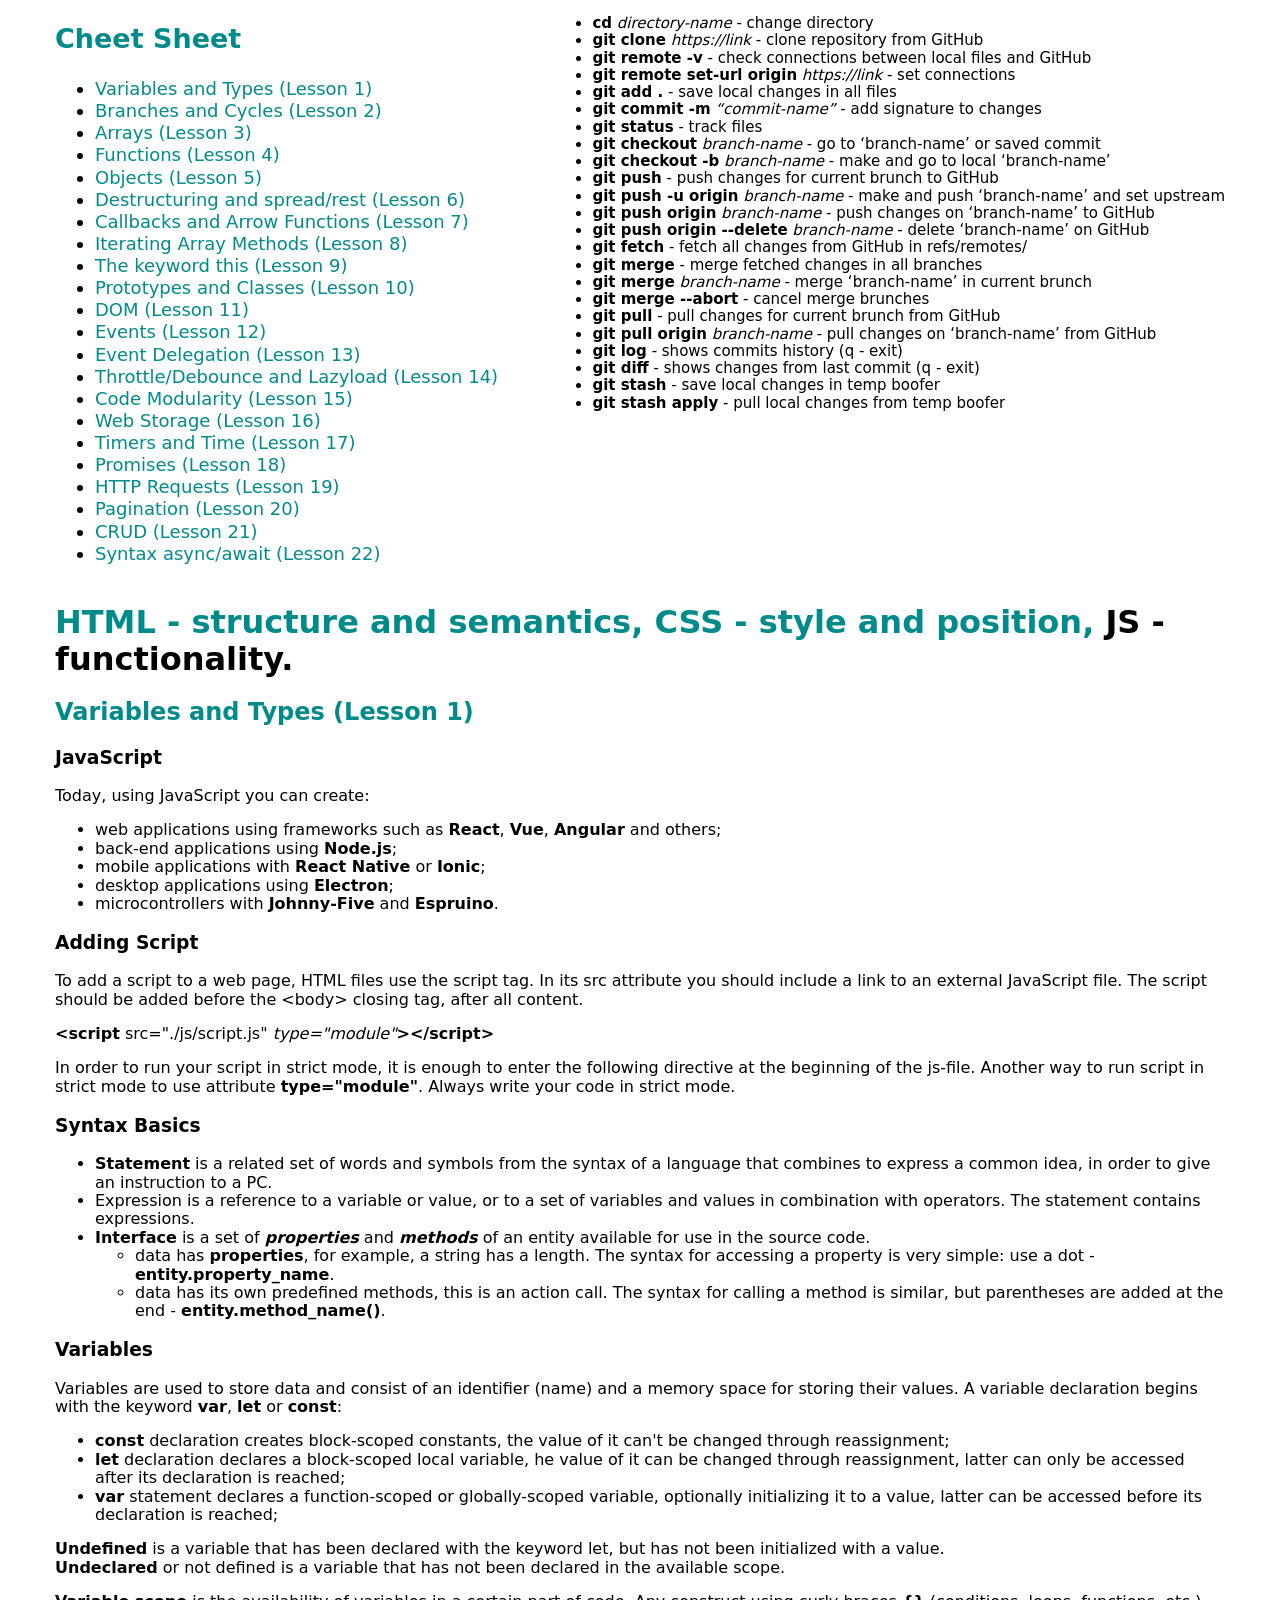
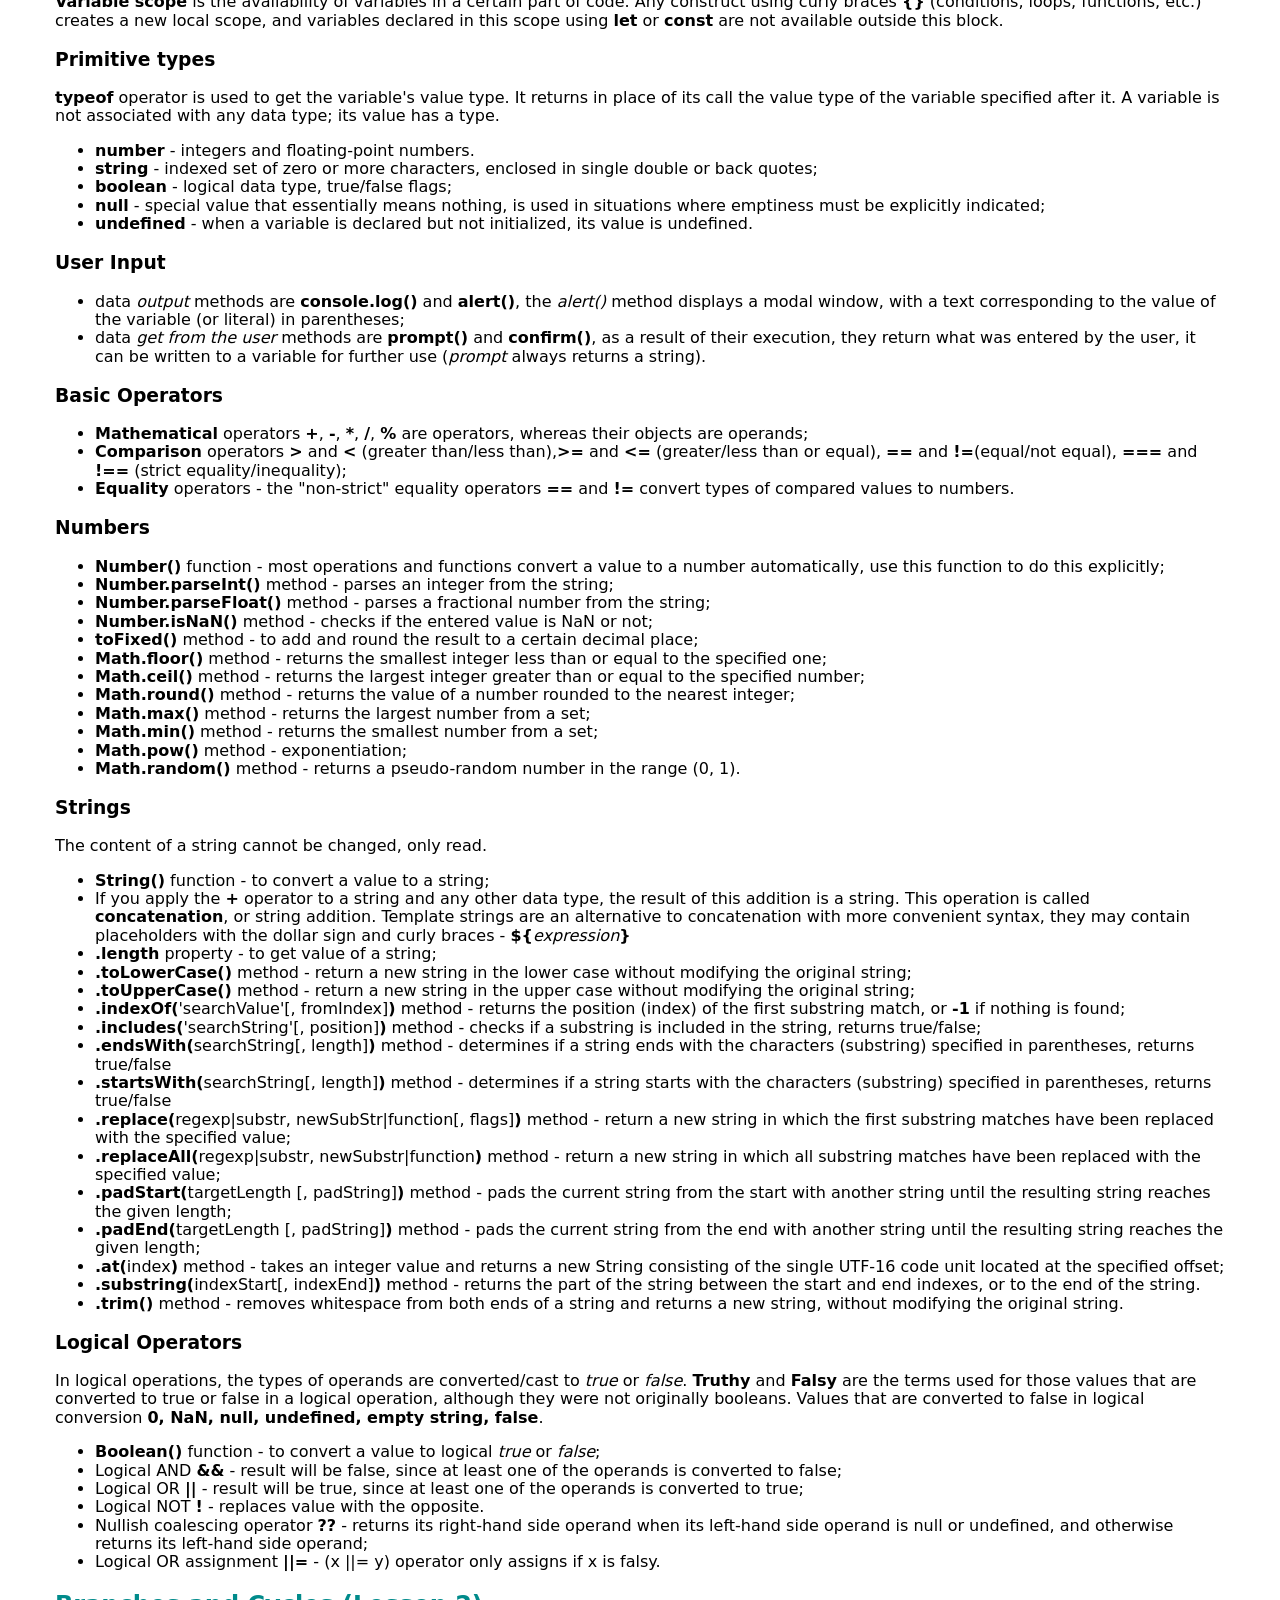
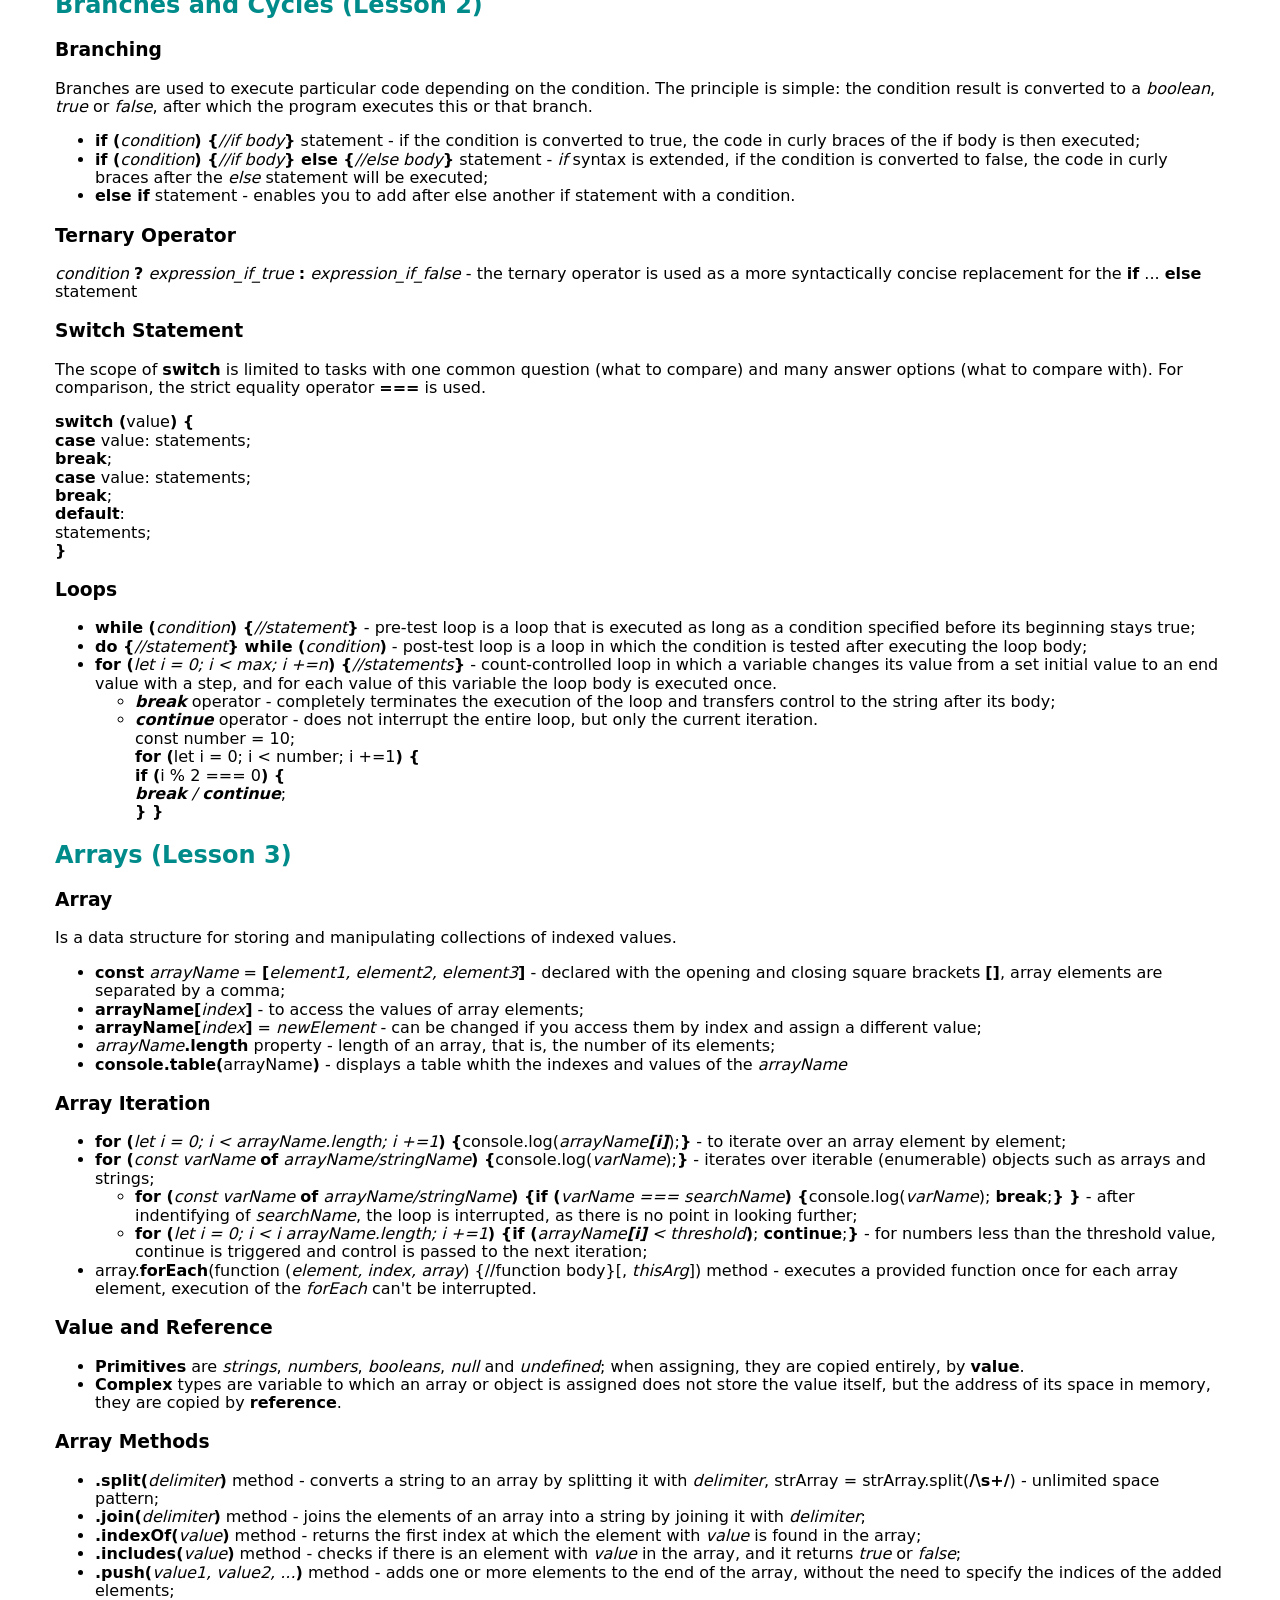
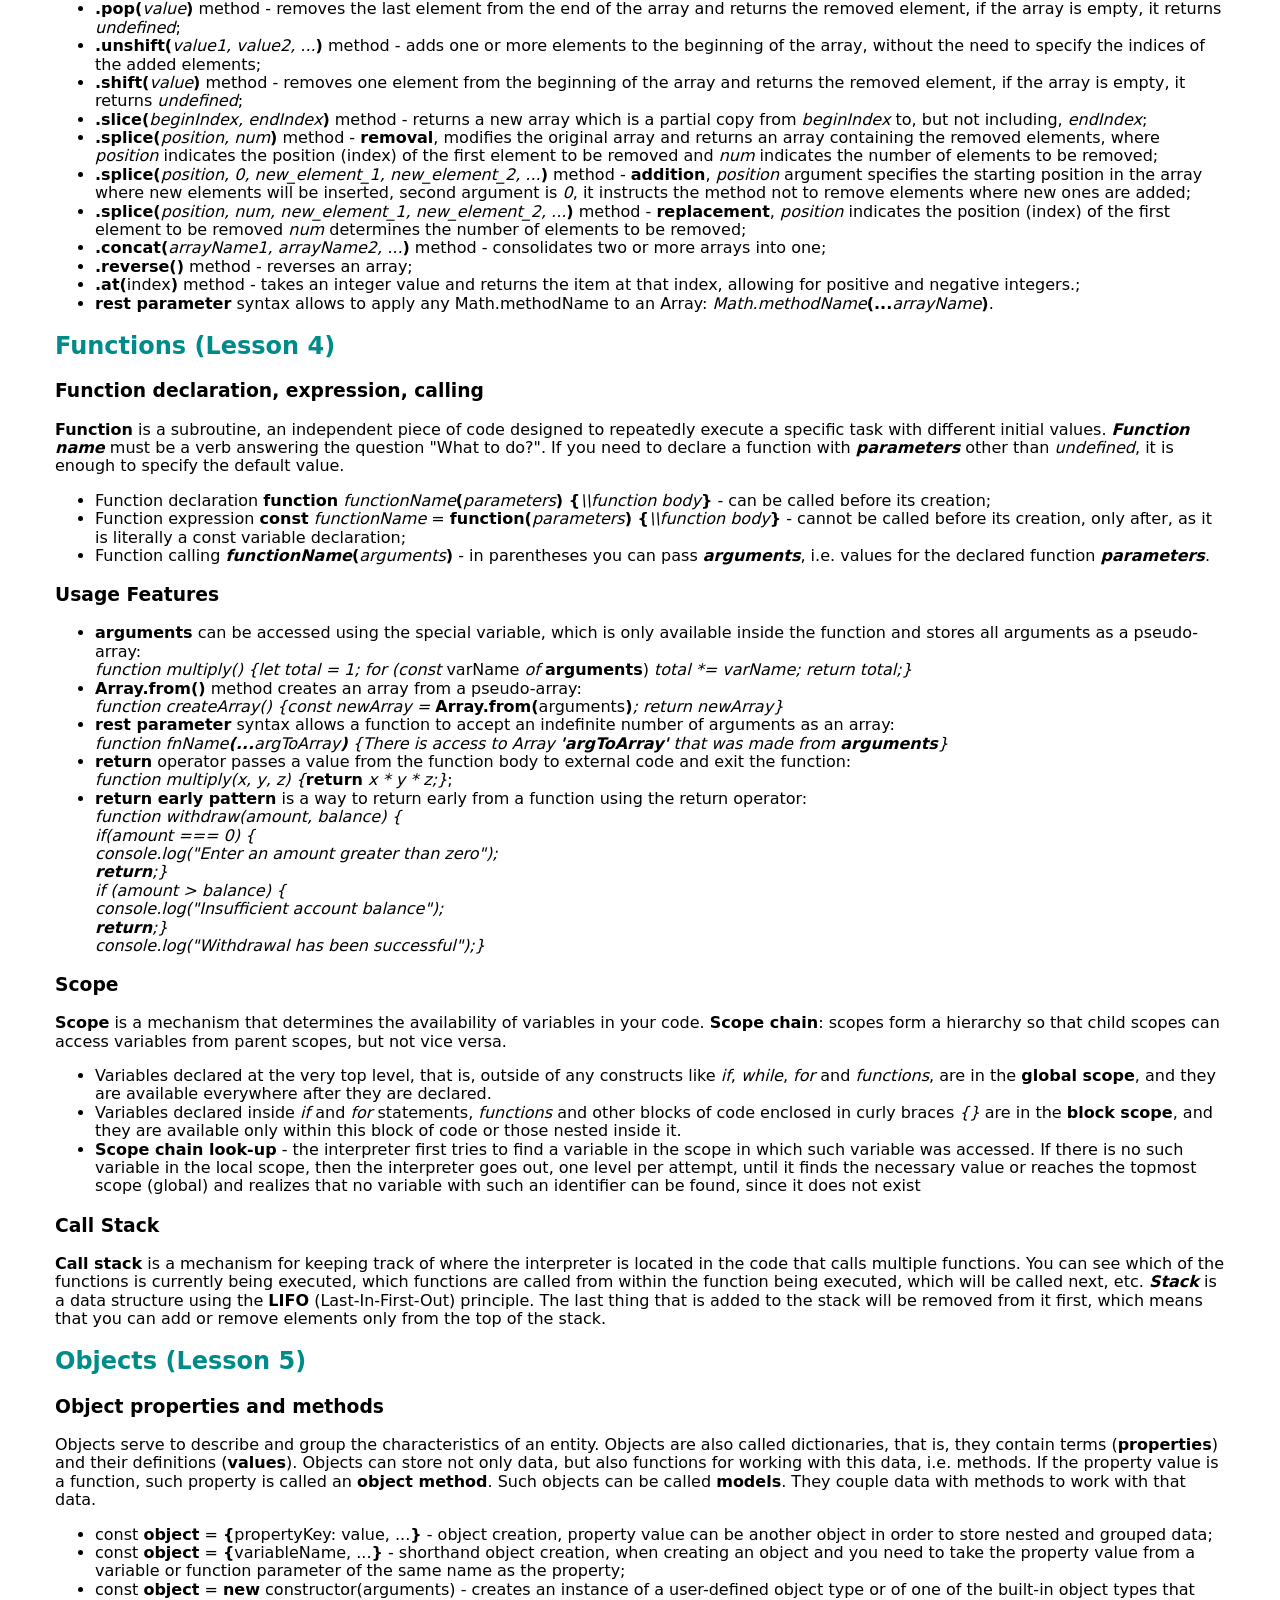
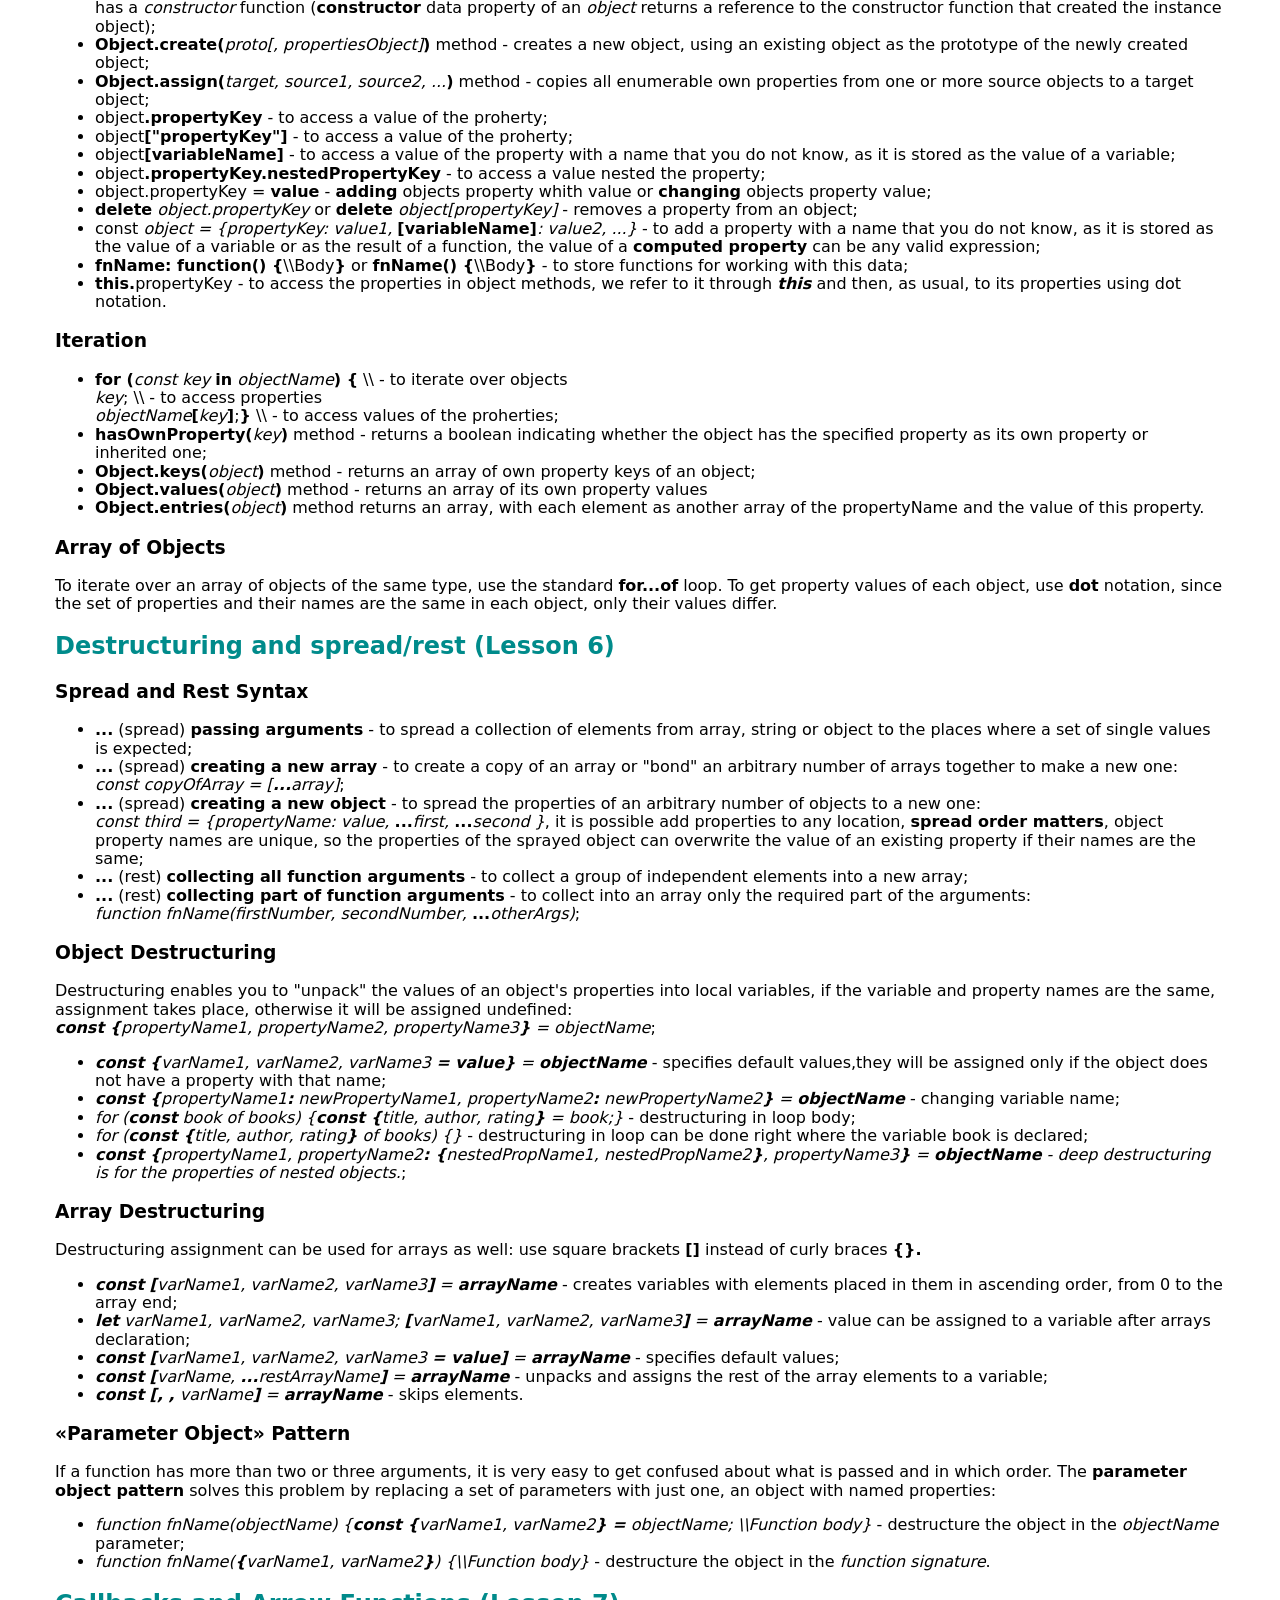
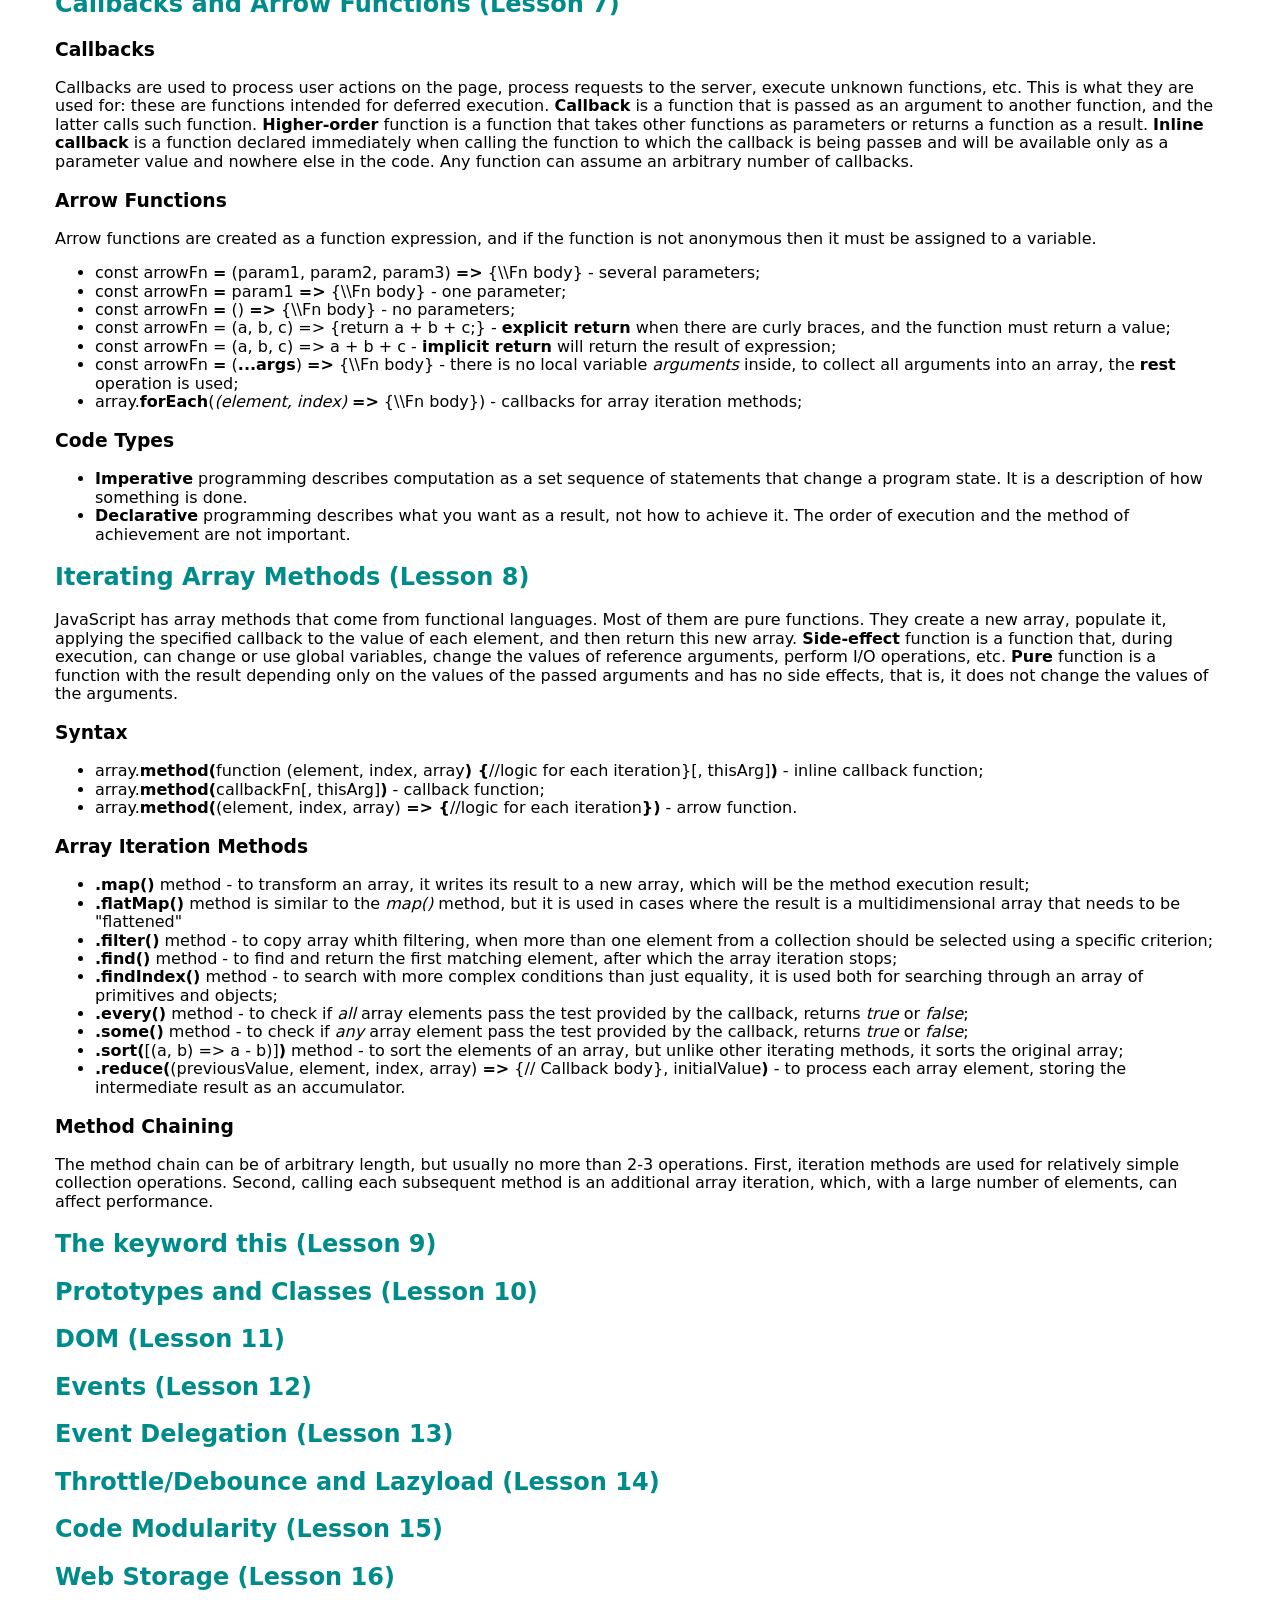
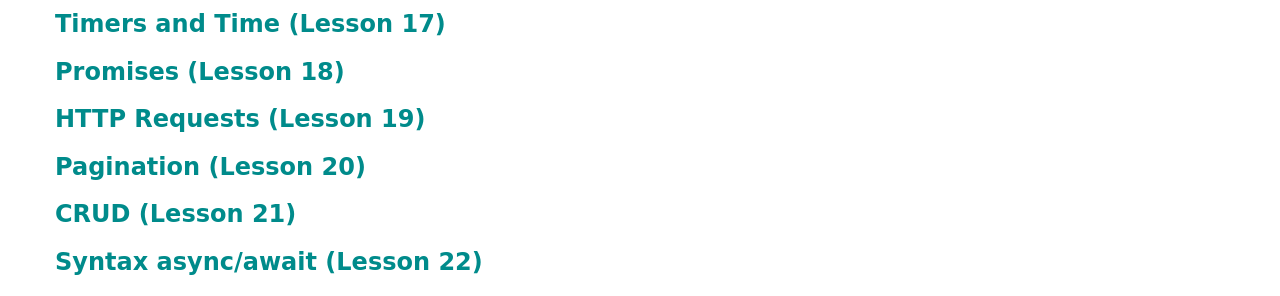
==== commit 0f199ae3: "add markup" ====
--- a/js.html
+++ b/js.html
@@ -27,20 +27,20 @@
           <li><a href="#destructuring">Destructuring and spread/rest (Lesson 6)</a></li>
           <li><a href="#callbacks">Callbacks and Arrow Functions (Lesson 7)</a></li>
           <li><a href="#iterating">Iterating Array Methods (Lesson 8)</a></li>
-          <li><a href="#">The keyword this (Lesson 9)</a></li>
-          <li><a href="#">Prototypes and Classes (Lesson 10)</a></li>
-          <li><a href="#">DOM (Lesson 11)</a></li>
-          <li><a href="#">Events (Lesson 12)</a></li>
-          <li><a href="#">Event Delegation (Lesson 13)</a></li>
-          <li><a href="#">Throttle/Debounce and Lazyload (Lesson 14)</a></li>
-          <li><a href="#">Code Modularity (Lesson 15)</a></li>
-          <li><a href="#">Web Storage (Lesson 16)</a></li>
-          <li><a href="#">Timers and Time (Lesson 17)</a></li>
-          <li><a href="#">Promises (Lesson 18)</a></li>
-          <li><a href="#">HTTP Requests (Lesson 19)</a></li>
-          <li><a href="#">Pagination (Lesson 20)</a></li>
-          <li><a href="#">CRUD (Lesson 21)</a></li>
-          <li><a href="#">Syntax async/await (Lesson 22)</a></li>
+          <li><a href="#keyword">The keyword this (Lesson 9)</a></li>
+          <li><a href="#prototypes">Prototypes and Classes (Lesson 10)</a></li>
+          <li><a href="#dom">DOM (Lesson 11)</a></li>
+          <li><a href="#events">Events (Lesson 12)</a></li>
+          <li><a href="#delegation">Event Delegation (Lesson 13)</a></li>
+          <li><a href="#throttle">Throttle/Debounce and Lazyload (Lesson 14)</a></li>
+          <li><a href="#modularity">Code Modularity (Lesson 15)</a></li>
+          <li><a href="#storage">Web Storage (Lesson 16)</a></li>
+          <li><a href="#timers">Timers and Time (Lesson 17)</a></li>
+          <li><a href="#promises">Promises (Lesson 18)</a></li>
+          <li><a href="#requests">HTTP Requests (Lesson 19)</a></li>
+          <li><a href="#pagination">Pagination (Lesson 20)</a></li>
+          <li><a href="#" crud>CRUD (Lesson 21)</a></li>
+          <li><a href="#syntax">Syntax async/await (Lesson 22)</a></li>
         </ul>
       </div>
       <div class="terminal">
@@ -119,10 +119,15 @@
       </ul>
       <h3>Variables</h3>
       <p>Variables are used to store data and consist of an identifier (name) and a memory space for storing their
-        values. A variable declaration begins with the keyword <b>let</b> or <b>const</b>:</p>
-      <ul>
-        <li>use <b>const</b> by default, as most variables should be declared this way.</li>
-        <li>use <b>let</b> if you need to assign a different value to your variable during script execution.</li>
+        values. A variable declaration begins with the keyword <b>var</b>, <b>let</b> or <b>const</b>:</p>
+      <ul>
+        <li><b>const</b> declaration creates block-scoped constants, the value of it can't be changed through
+          reassignment;</li>
+        <li><b>let</b> declaration declares a block-scoped local variable, he value of it can be changed through
+          reassignment, latter can only be accessed after its declaration is reached;
+        </li>
+        <li><b>var</b> statement declares a function-scoped or globally-scoped variable, optionally initializing it to a
+          value, latter can be accessed before its declaration is reached;</li>
       </ul>
       <p><b>Undefined</b> is a variable that has been declared with the keyword let, but has not been initialized with a
         value.<br><b>Undeclared</b> or not defined is a variable that has not been declared in the available scope.</p>
@@ -224,7 +229,8 @@
         <li>Logical OR <b>||</b> - result will be true, since at least one of the operands is converted to true;</li>
         <li>Logical NOT <b>!</b> - replaces value with the opposite.</li>
         <li>Nullish coalescing operator <b>??</b> - returns its right-hand side operand when its left-hand side operand
-          is null or undefined, and otherwise returns its left-hand side operand.</li>
+          is null or undefined, and otherwise returns its left-hand side operand;</li>
+        <li>Logical OR assignment <b>||=</b> - (x ||= y) operator only assigns if x is falsy.</li>
       </ul>
     </section>
     <section class="branches-cycles">
@@ -313,13 +319,17 @@
           <ul>
             <li><b>for (</b><i>const varName</i> <b>of</b> <i>arrayName/stringName</i><b>)
                 {if (</b><i>varName === searchName</i><b>) {</b>console.log(<i>varName</i>); <b>break</b>;<b>} }</b> -
-              after indentifying of <i>searchName</i>, the loop is interrupted, as there is no point in looking further
+              after indentifying of <i>searchName</i>, the loop is interrupted, as there is no point in looking further;
             </li>
             <li><b>for (</b><i>let i = 0; i < i arrayName.length; i +=1</i><b>) {if (</b><i>arrayName<b>[i]</b>
-                    < threshold</i><b>)</b>; <b>continue</b>;<b>}</b> - for numbers less than the threshold value,
-                      continue is triggered and control is passed to the next iteration.</li>
+                    &#60 threshold</i><b>)</b>; <b>continue</b>;<b>}</b> - for numbers less than the threshold value,
+                  continue is triggered and control is passed to the next iteration;
+            </li>
           </ul>
         </li>
+        <li>array.<b>forEach</b>(function (<i>element, index, array</i>) {//function body}[, <i>thisArg</i>]) method -
+          executes a provided function once for each array element, execution of the <i>forEach</i> can't be
+          interrupted.</li>
       </ul>
       <h3>Value and Reference</h3>
       <ul>
@@ -364,7 +374,6 @@
         </li>
         <li><b>.concat(</b><i>arrayName1, arrayName2, ...</i><b>)</b> method - consolidates two or more arrays into one;
         </li>
-        <li><b>.sort([(a, b) => a - b)])</b> method - sorts the elements of an array;</li>
         <li><b>.reverse()</b> method - reverses an array;</li>
         <li><b>.at(</b>index<b>)</b> method - takes an integer value and returns the item at that index, allowing for
           positive and negative integers.;</li>
@@ -458,11 +467,16 @@
         such property is called an <b>object method</b>. Such objects can be called <b>models</b>. They couple data with
         methods to work with that data.</p>
       <ul>
-        <li>const <b>object</b> = <b>{propertyKey: value, ...}</b> - object creation, property value can be another
-          object in order to store nested and grouped data; </li>
-        <li>const <b>object</b> = <b>{variableName, ...}</b> - shorthand object creation, when creating an object and
-          you need to take the property value from a variable or function parameter of the same name as the property;
-        </li>
+        <li>const <b>object</b> = <b>{</b>propertyKey: value, ...<b>}</b> - object creation, property value can be
+          another object in order to store nested and grouped data; </li>
+        <li>const <b>object</b> = <b>{</b>variableName, ...<b>}</b> - shorthand object creation, when creating an object
+          and you need to take the property value from a variable or function parameter of the same name as the
+          property;
+        </li>
+        <li>const <b>object</b> = <b>new</b> constructor(arguments) - creates an instance of a user-defined object
+          type or of one of the built-in object types that has a <i>constructor</i> function (<b>constructor</b> data
+          property of an <i>object</i> returns a reference to the constructor function that created the instance
+          object);</li>
         <li><b>Object.create(</b><i>proto[, propertiesObject]</i><b>)</b> method - creates a new object, using an
           existing object as the prototype of the newly created object;</li>
         <li><b>Object.assign(</b><i>target, source1, source2, ...</i><b>)</b> method - copies all enumerable own
@@ -578,53 +592,182 @@
             signature</i>.
         </li>
       </ul>
-
-
-
-
-
-
-
-
-
-
-
-
-
     </section>
     <section class="callbacks">
       <a href=" #goit">
         <h2 id="callbacks">Callbacks and Arrow Functions (Lesson 7)</h2>
       </a>
-    </section>
-
-
-
-
-
-
-
-
-
-
+      <h3>Callbacks</h3>
+      <p>Callbacks are used to process user actions on the page, process requests to the server, execute unknown
+        functions, etc. This is what they are used for: these are functions intended for deferred execution.
+        <b>Callback</b> is a function that is passed as an argument to another function, and the latter calls such
+        function. <b>Higher-order</b> function is a function that takes other functions as parameters or returns a
+        function as a result. <b>Inline callback</b> is a function declared immediately when calling the function to
+        which the callback is being passeв and will be available only as a parameter value and nowhere else in the code.
+        Any function can assume an arbitrary number of callbacks.
+      </p>
+      <h3>Arrow Functions</h3>
+      <p>Arrow functions are created as a function expression, and if the function is not anonymous then it must be
+        assigned to a variable.</p>
+      <ul>
+        <li>const arrowFn <b>=</b> (param1, param2, param3) <b>=></b> {\\Fn body} - several parameters;</li>
+        <li>const arrowFn <b>=</b> param1 <b>=></b> {\\Fn body} - one parameter;</li>
+        <li>const arrowFn <b>=</b> () <b>=></b> {\\Fn body} - no parameters;</li>
+        <li>const arrowFn = (a, b, c) => {return a + b + c;} - <b>explicit return</b> when there are curly braces, and
+          the function must return a value;</li>
+        <li>const arrowFn = (a, b, c) => a + b + c - <b>implicit return</b> will return the result of expression;</li>
+        <li>const arrowFn <b>=</b> (<b>...args</b>) <b>=></b> {\\Fn body} - there is no local variable <i>arguments</i>
+          inside, to collect all arguments into an array, the <b>rest</b> operation is used;</li>
+        <li>array.<b>forEach</b>(<i>(element, index)</i> <b>=></b> {\\Fn body}) - callbacks for array iteration methods;
+      </ul>
+
+      <h3>Code Types</h3>
+      <ul>
+        <li><b>Imperative</b> programming describes computation as a set sequence of statements that change a program
+          state. It is a description of how something is done. </li>
+        <li><b>Declarative</b> programming describes what you want as a result, not how to achieve it. The order of
+          execution and the method of achievement are not important.</li>
+      </ul>
+    </section>
     <section class="iterating">
       <a href=" #goit">
         <h2 id="iterating">Iterating Array Methods (Lesson 8)</h2>
       </a>
-    </section>
-
-
-
-
-
-
-
-
-
-
-    <section class="">
-      <a href=" #goit">
-        <h2 id=""></h2>
+      <p>JavaScript has array methods that come from functional languages. Most of them are pure functions. They create
+        a new array, populate it, applying the specified callback to the value of each element, and then return this new
+        array. <b>Side-effect</b> function is a function that, during execution, can change or use global variables,
+        change the values of reference arguments, perform I/O operations, etc. <b>Pure</b> function is a function with
+        the result depending only on the values of the passed arguments and has no side effects, that is, it does not
+        change the values of the arguments.
+      </p>
+      <h3>Syntax</h3>
+      <ul>
+        <li>array.<b>method(</b>function (element, index, array<b>) {</b>//logic for each iteration}[,
+          thisArg]<b>)</b> - inline callback function;
+        </li>
+        <li>array.<b>method(</b>callbackFn[, thisArg]<b>)</b> - callback function;</li>
+        <li>array.<b>method(</b>(element, index, array)<b> => {</b>//logic for each iteration<b>})</b> - arrow
+          function.</li>
+      </ul>
+      <h3>Array Iteration Methods</h3>
+      <ul>
+        <li><b>.map()</b> method - to transform an array, it writes its result to a new array, which will be the method
+          execution result;</li>
+        <li><b>.flatMap()</b> method is similar to the <i>map()</i> method, but it is used in cases where the result is
+          a multidimensional array that needs to be "flattened"</li>
+        <li><b>.filter()</b> method - to copy array whith filtering, when more than one element from a collection should
+          be selected using a specific criterion;</li>
+        <li><b>.find()</b> method - to find and return the first matching element, after which the array iteration
+          stops;</li>
+        <li><b>.findIndex()</b> method - to search with more complex conditions than just equality, it is used both for
+          searching through an array of primitives and objects;</li>
+        <li><b>.every()</b> method - to check if <i>all</i> array elements pass the test provided by the callback,
+          returns <i>true</i> or <i>false</i>;</li>
+        <li><b>.some()</b> method - to check if <i>any</i> array element pass the test provided by the callback, returns
+          <i>true</i> or <i>false</i>;
+        </li>
+        <li><b>.sort(</b>[(a, b) => a - b)]<b>)</b> method - to sort the elements of an array, but unlike other
+          iterating methods, it sorts the original array;</li>
+        <li><b>.reduce(</b>(previousValue, element, index, array) <b>=></b> {// Callback body}, initialValue<b>)</b> -
+          to process each array element, storing the intermediate result as an accumulator.</li>
+      </ul>
+      <h3>Method Chaining</h3>
+      <p>The method chain can be of arbitrary length, but usually no more than 2-3 operations. First, iteration methods
+        are used for relatively simple collection operations. Second, calling each subsequent method is an additional
+        array iteration, which, with a large number of elements, can affect performance.</p>
+    </section>
+
+
+    <section class="keyword">
+      <a href=" #goit">
+        <h2 id="keyword">The keyword this (Lesson 9)</h2>
+      </a>
+
+
+
+
+
+
+    </section>
+    <section class="prototypes">
+      <a href=" #goit">
+        <h2 id="prototypes">Prototypes and Classes (Lesson 10)</h2>
+      </a>
+    </section>
+
+
+
+
+
+    <section class="dom">
+      <a href=" #goit">
+        <h2 id="dom">DOM (Lesson 11)</h2>
+      </a>
+    </section>
+
+    <section class="events">
+      <a href=" #goit">
+        <h2 id="events">Events (Lesson 12)</h2>
+      </a>
+    </section>
+
+    <section class="delegation">
+      <a href=" #goit">
+        <h2 id="delegation">Event Delegation (Lesson 13)</h2>
+      </a>
+    </section>
+
+    <section class="throttle">
+      <a href=" #goit">
+        <h2 id="throttle">Throttle/Debounce and Lazyload (Lesson 14)</h2>
+      </a>
+    </section>
+
+    <section class="modularity">
+      <a href=" #goit">
+        <h2 id="modularity">Code Modularity (Lesson 15)</h2>
+      </a>
+    </section>
+
+    <section class="storage">
+      <a href=" #goit">
+        <h2 id="storage">Web Storage (Lesson 16)</h2>
+      </a>
+    </section>
+
+    <section class="timers">
+      <a href=" #goit">
+        <h2 id="timers">Timers and Time (Lesson 17)</h2>
+      </a>
+    </section>
+
+    <section class="promises">
+      <a href=" #goit">
+        <h2 id="promises">Promises (Lesson 18)</h2>
+      </a>
+    </section>
+
+    <section class="requests">
+      <a href=" #goit">
+        <h2 id="requests">HTTP Requests (Lesson 19)</h2>
+      </a>
+    </section>
+
+    <section class="pagination">
+      <a href=" #goit">
+        <h2 id="pagination">Pagination (Lesson 20)</h2>
+      </a>
+    </section>
+
+    <section class="crud">
+      <a href=" #goit">
+        <h2 id="crud">CRUD (Lesson 21)</h2>
+      </a>
+    </section>
+
+    <section class="syntax">
+      <a href=" #goit">
+        <h2 id="syntax">Syntax async/await (Lesson 22)</h2>
       </a>
     </section>
   </main>
@@ -632,6 +775,7 @@
   <footer></footer>
   <script src="./js/task.js" type="module"></script>
   <script src="./js/objects/album.js" type="module"></script>
+  <script src="./js/objects/album-list.js" type="module"></script>
   <script src="./js/objects/shop-cart.js" type="module"></script>
   <script src="./js/objects/shop-admin.js" type="module"></script>
 </body>
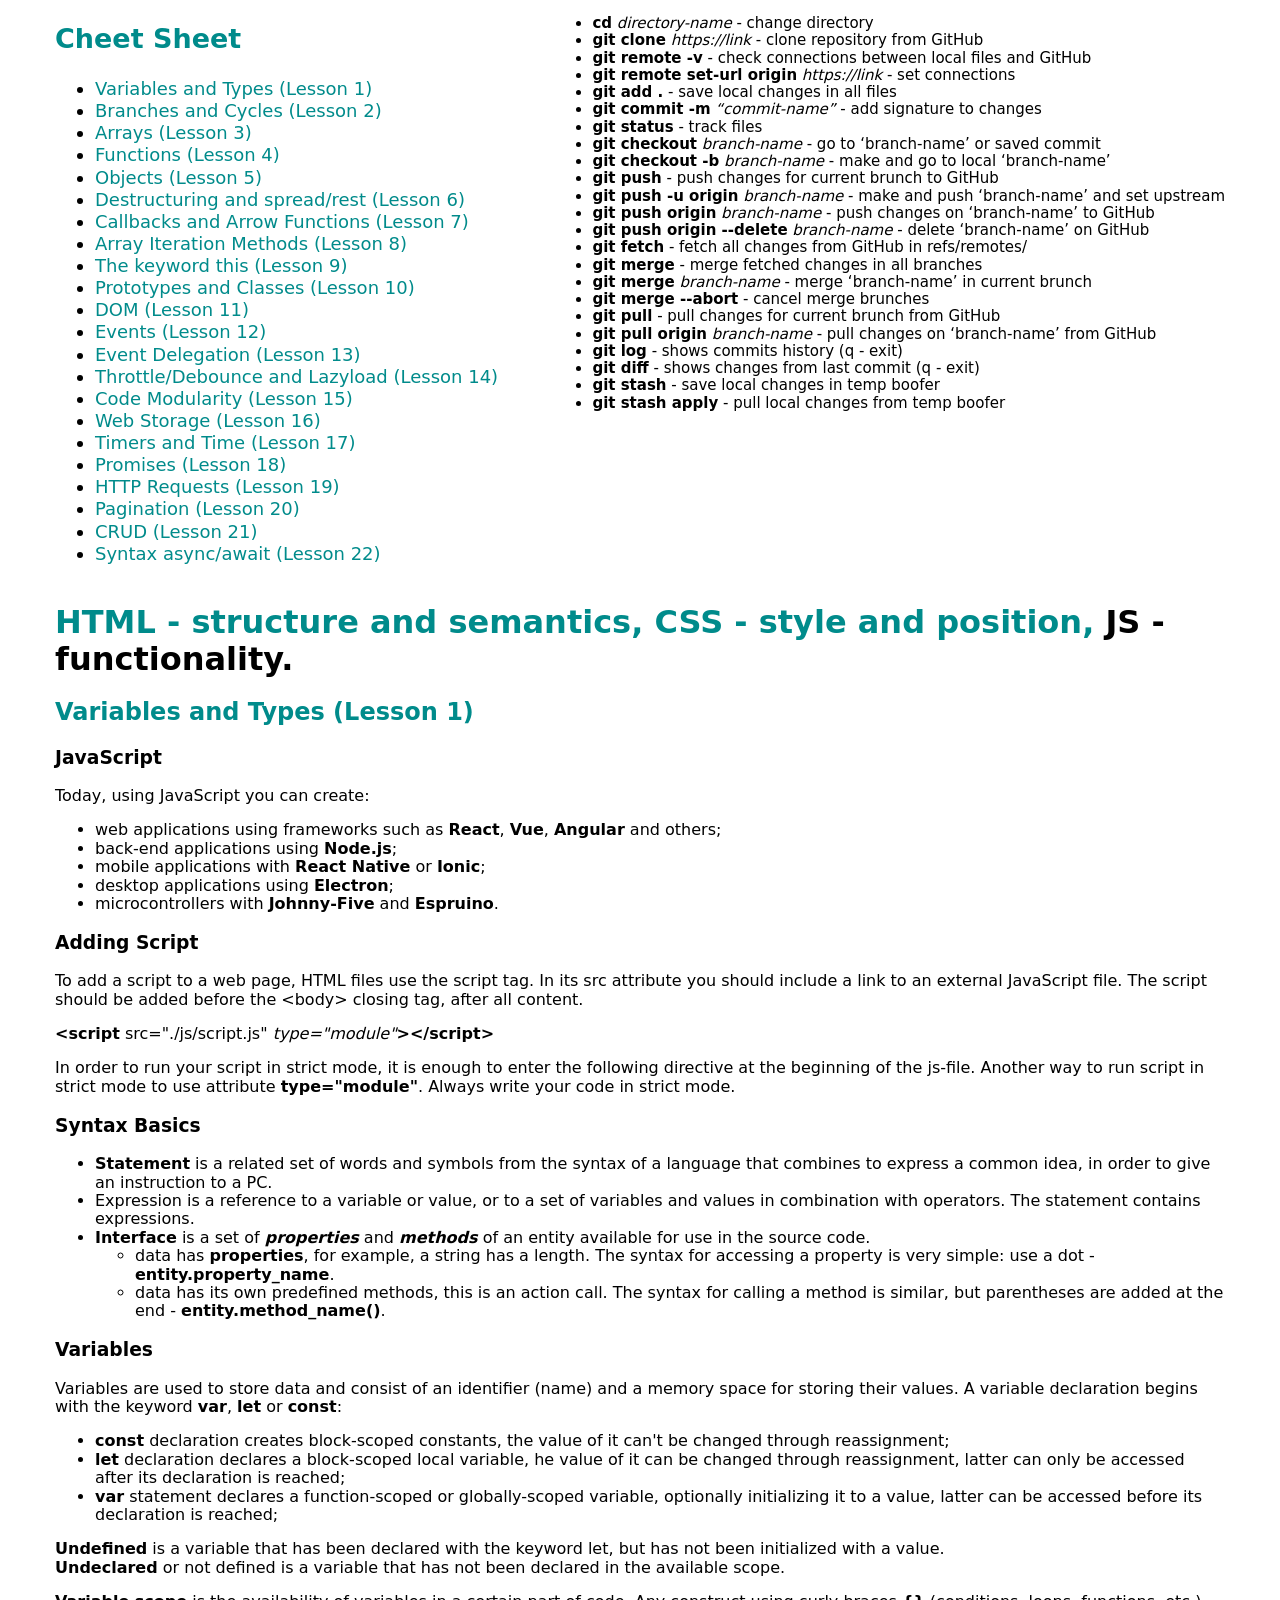
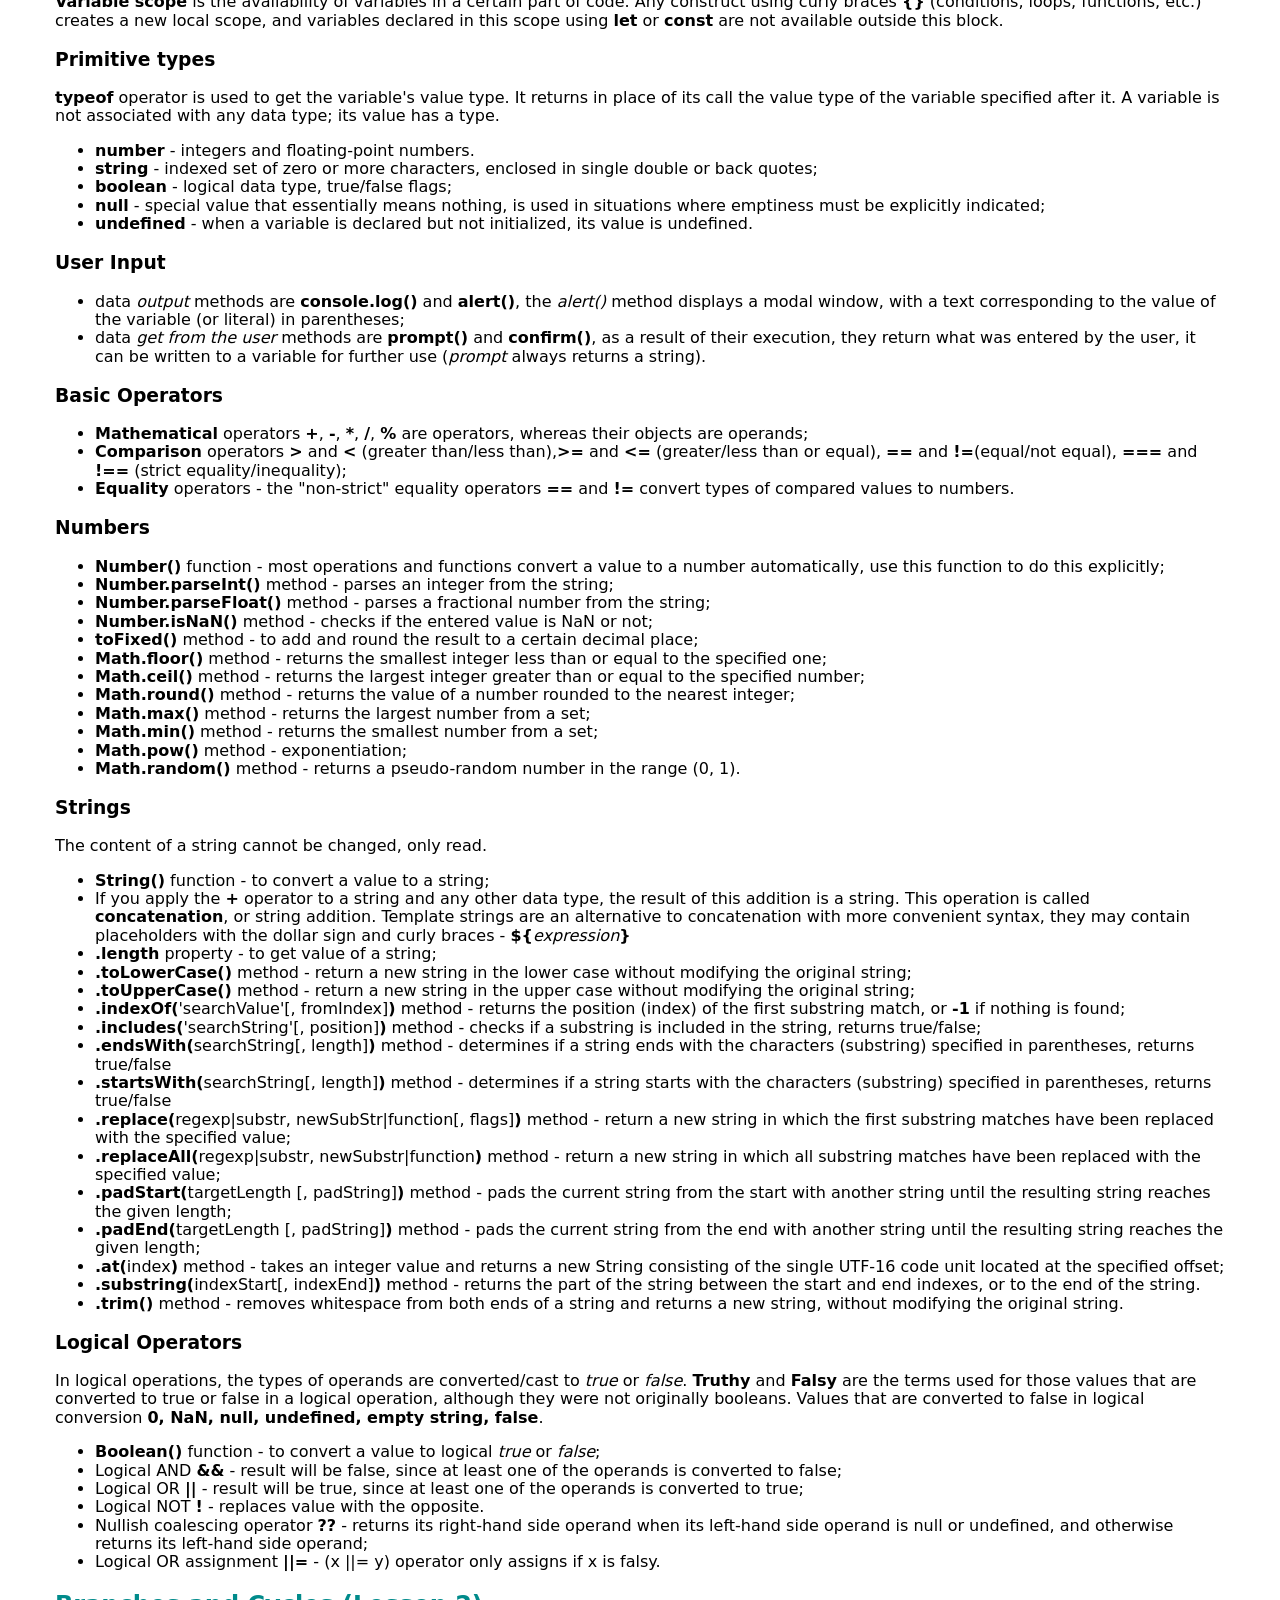
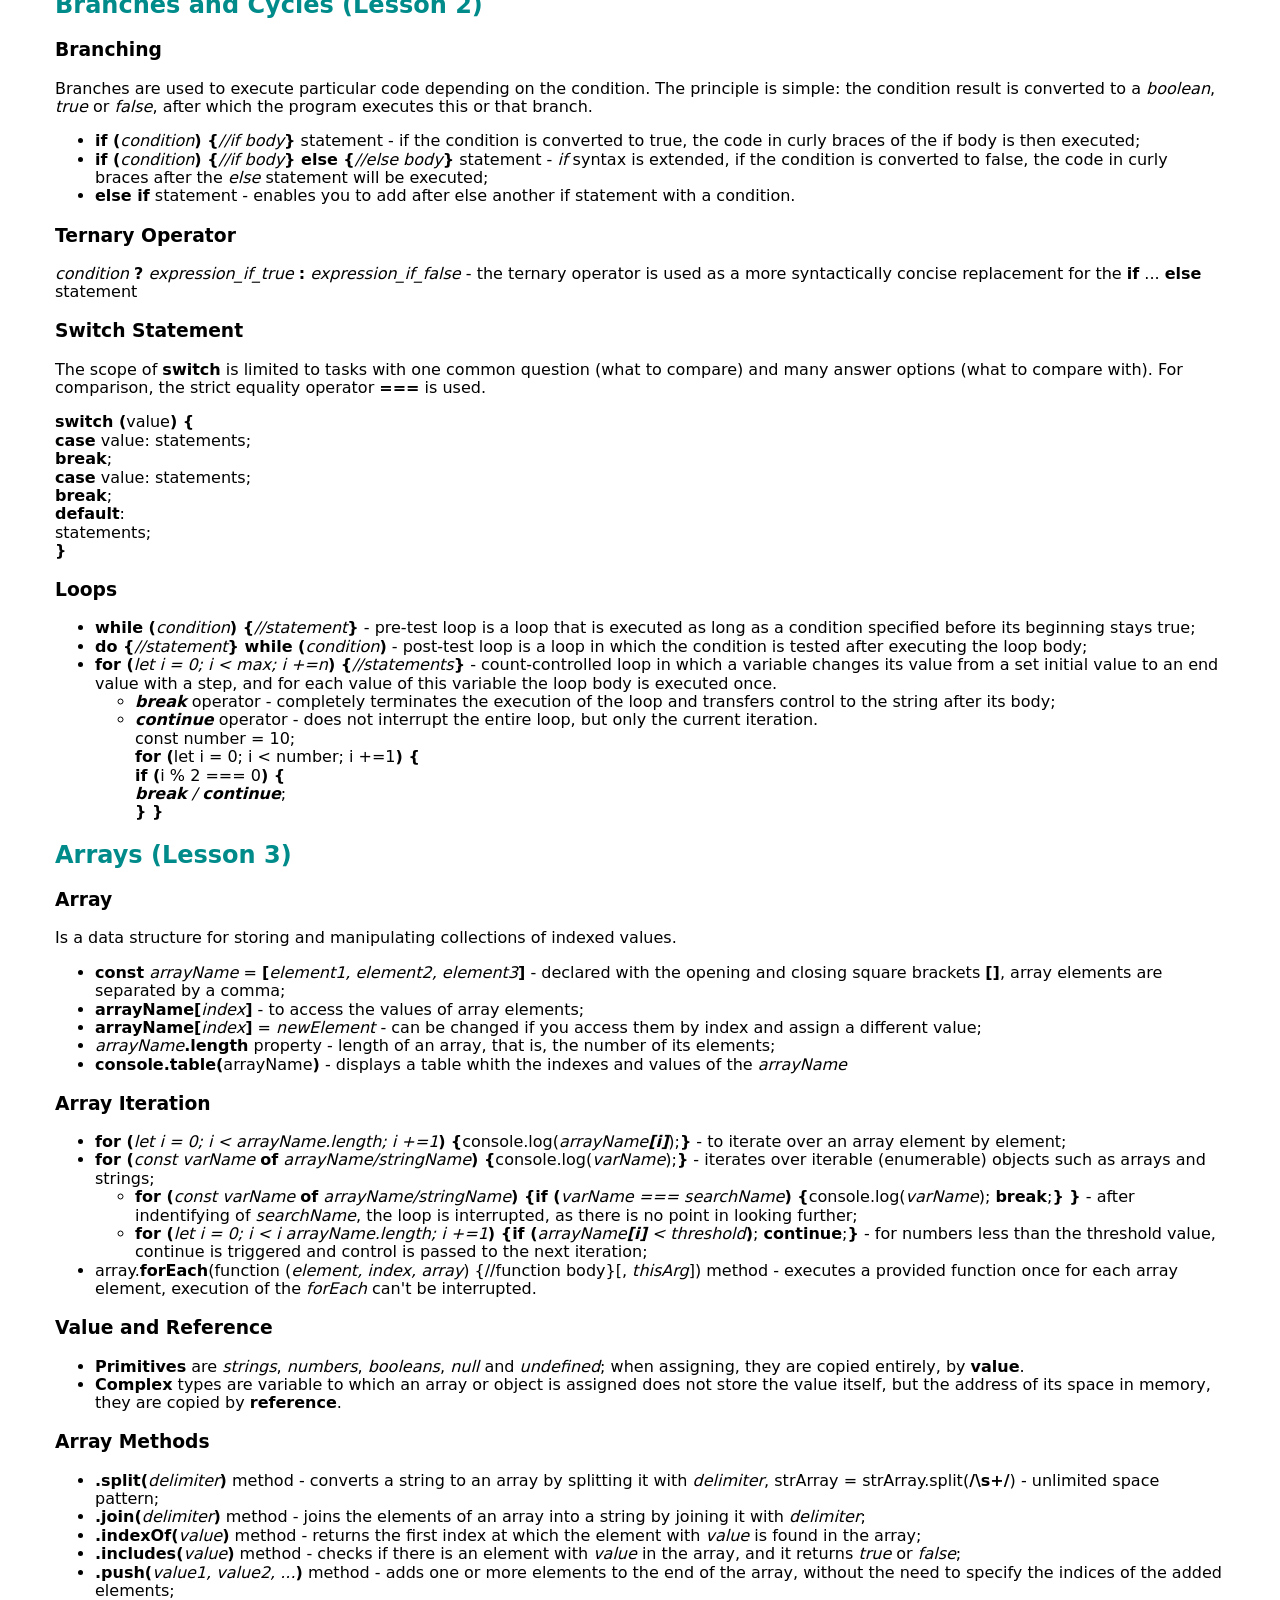
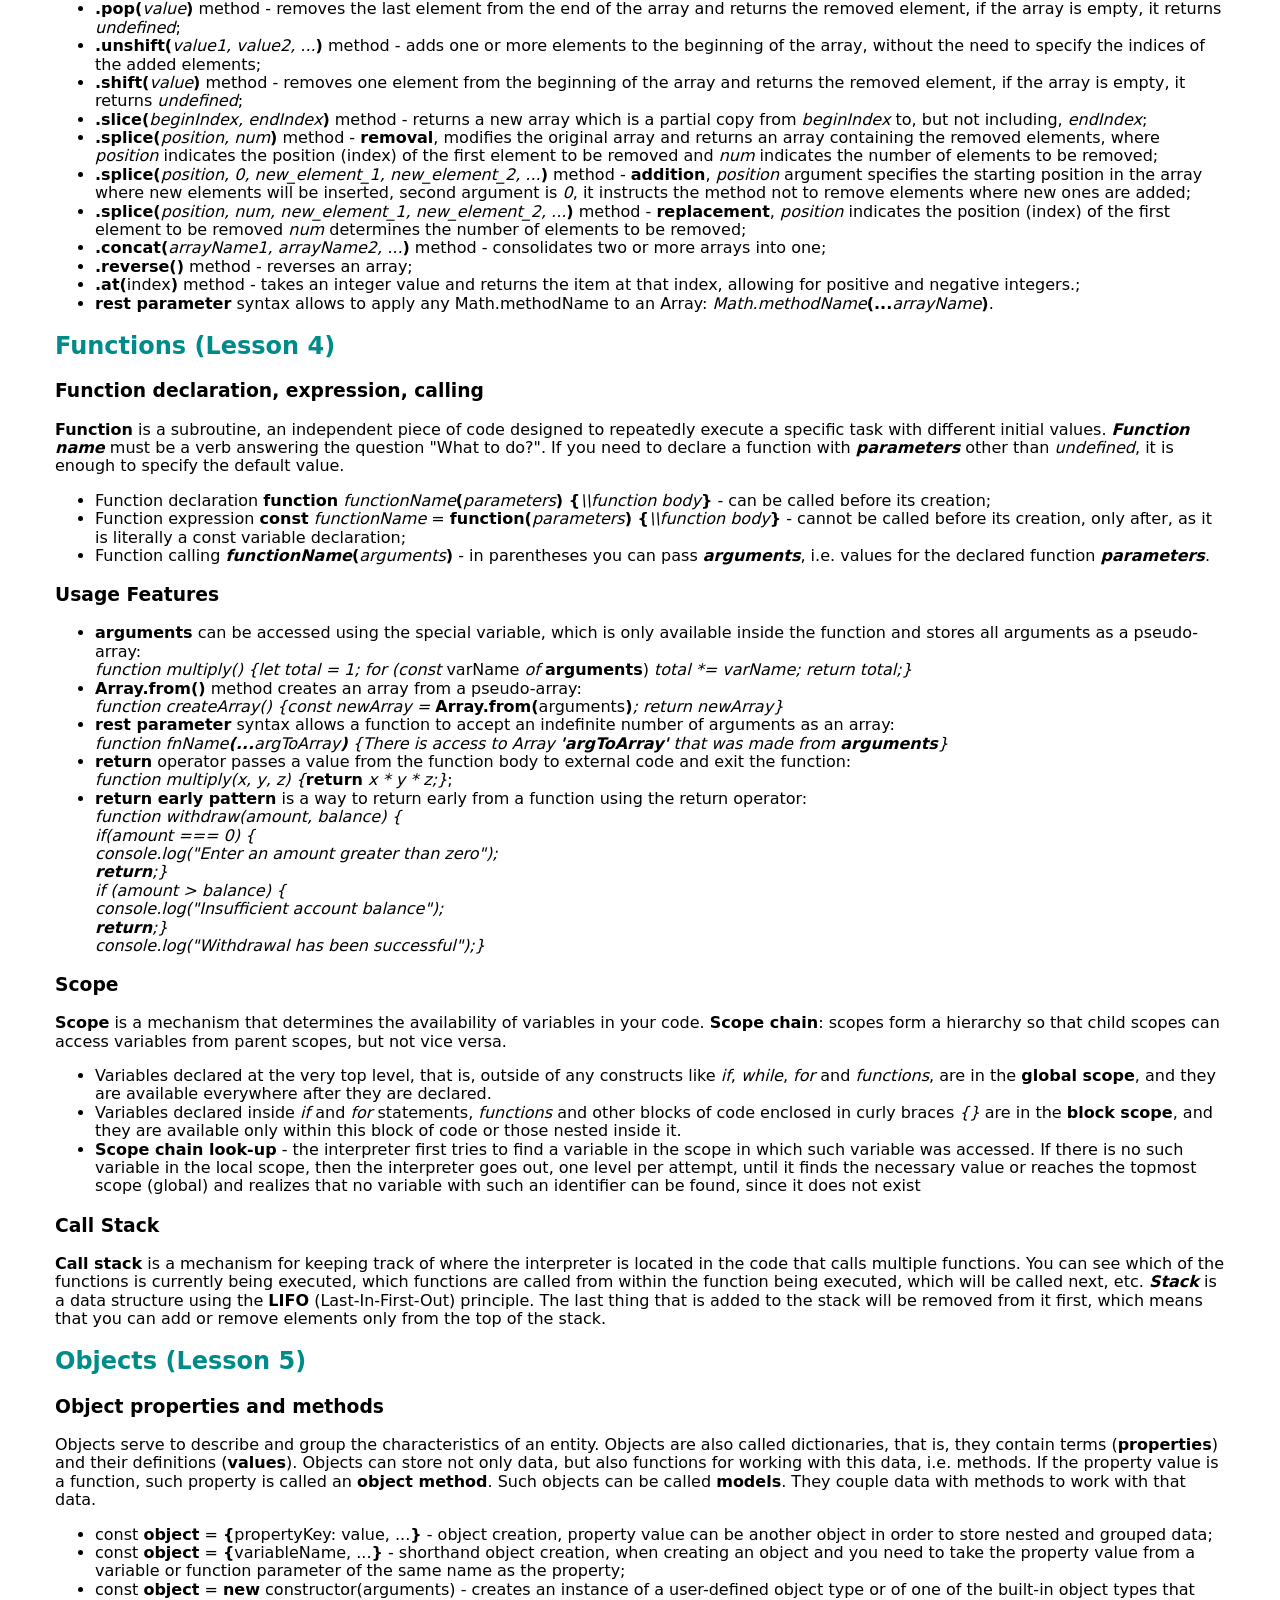
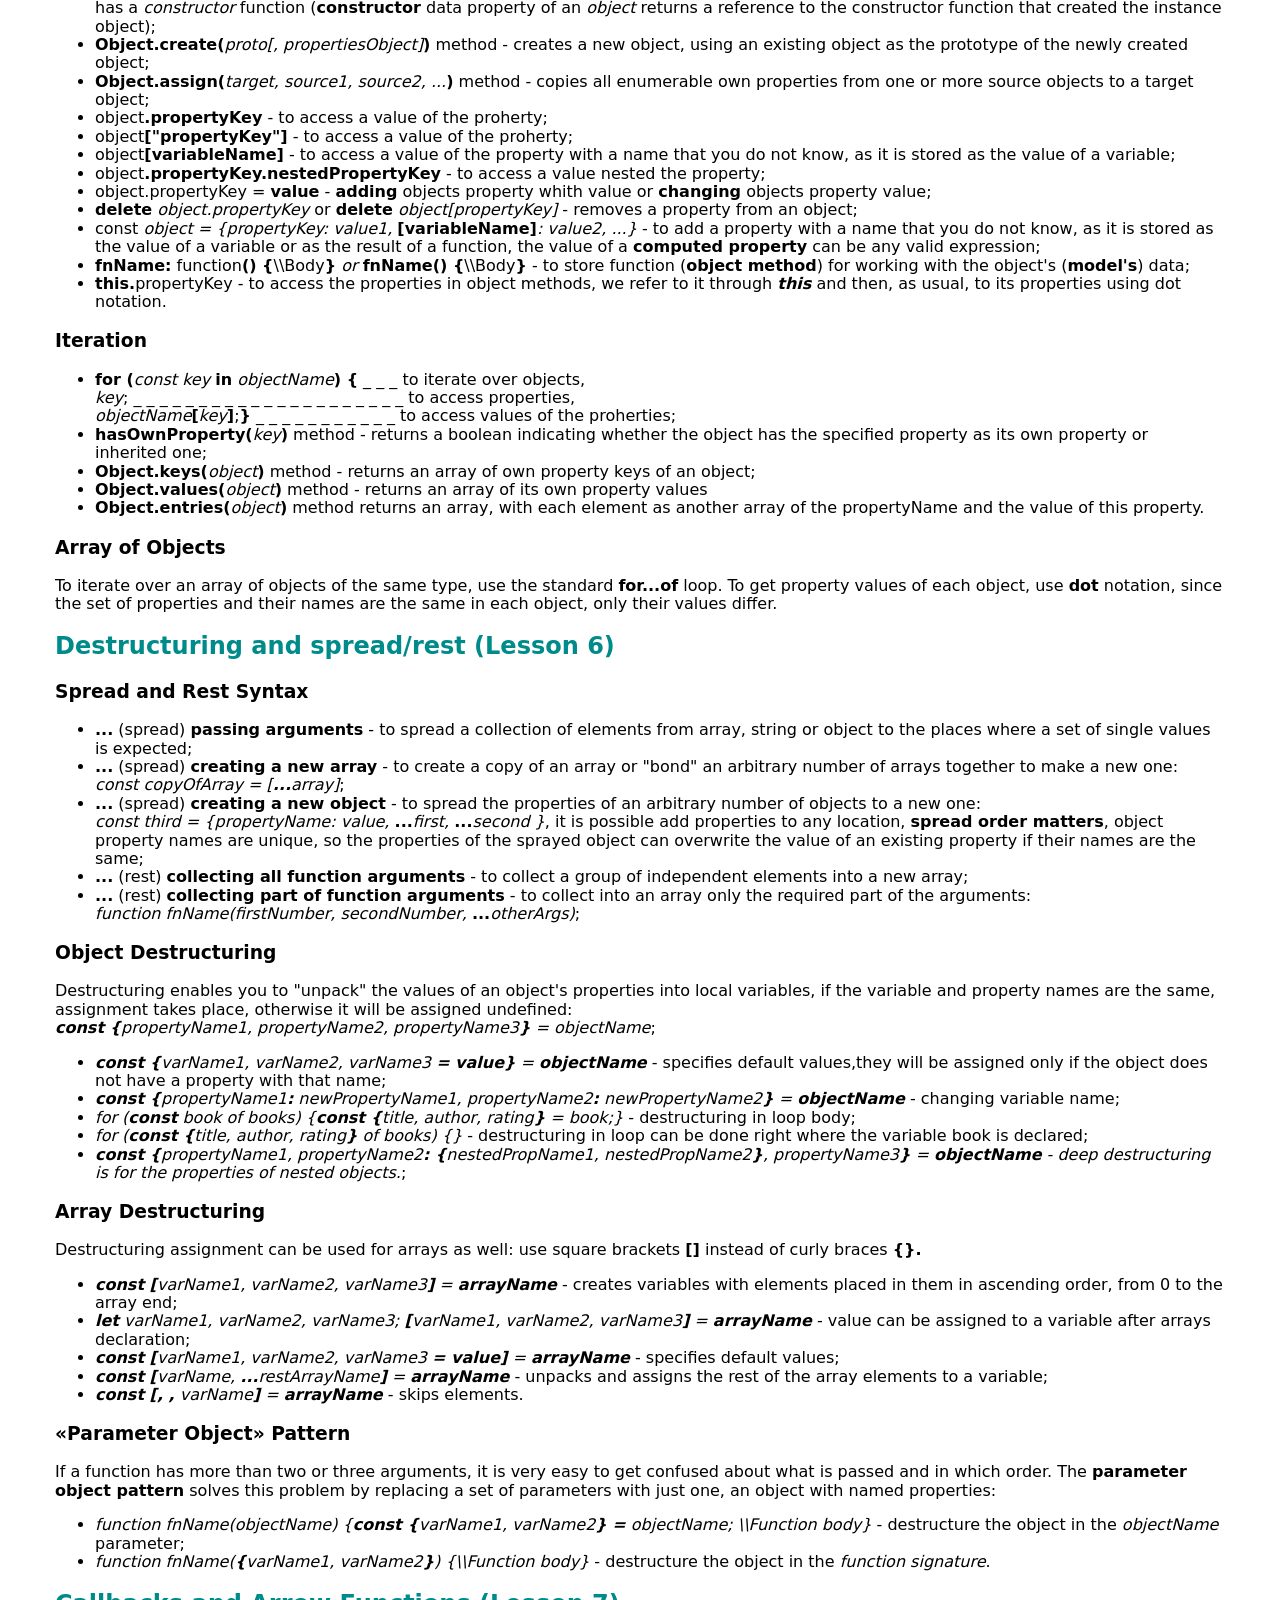
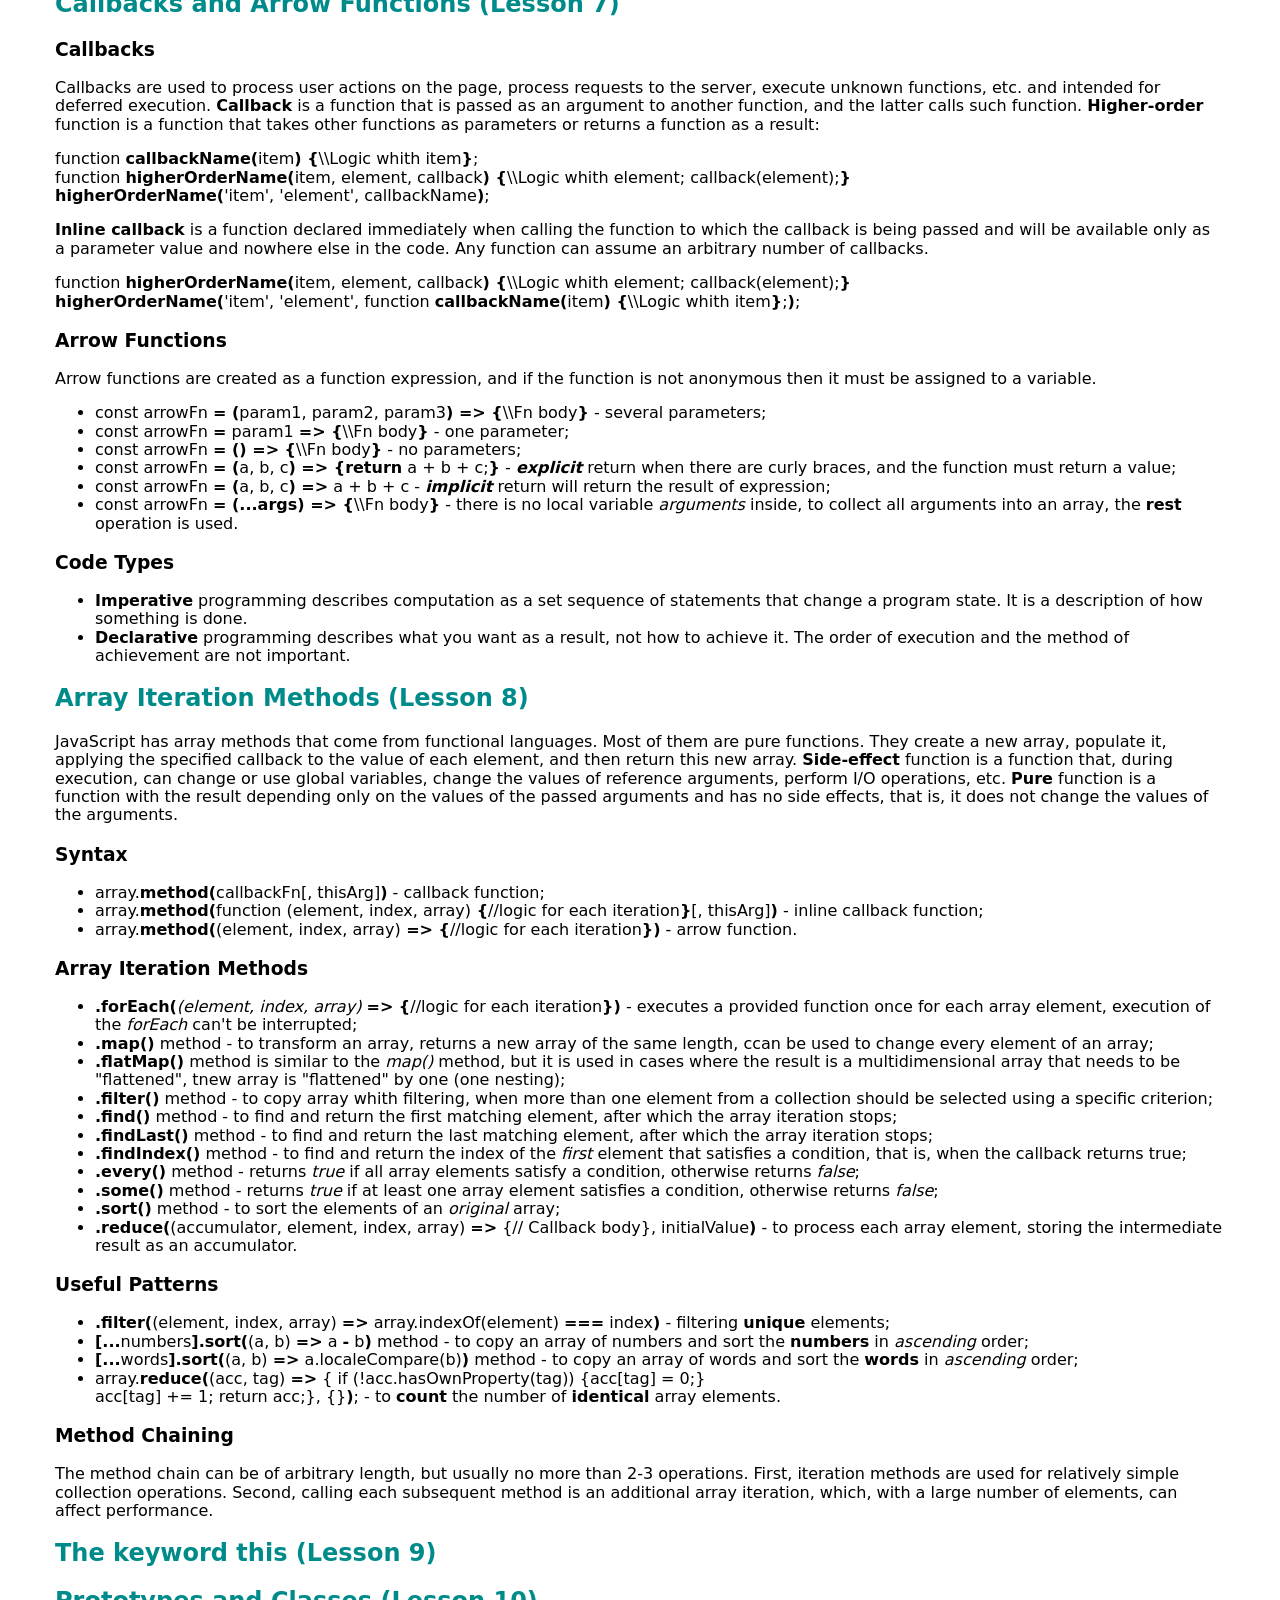
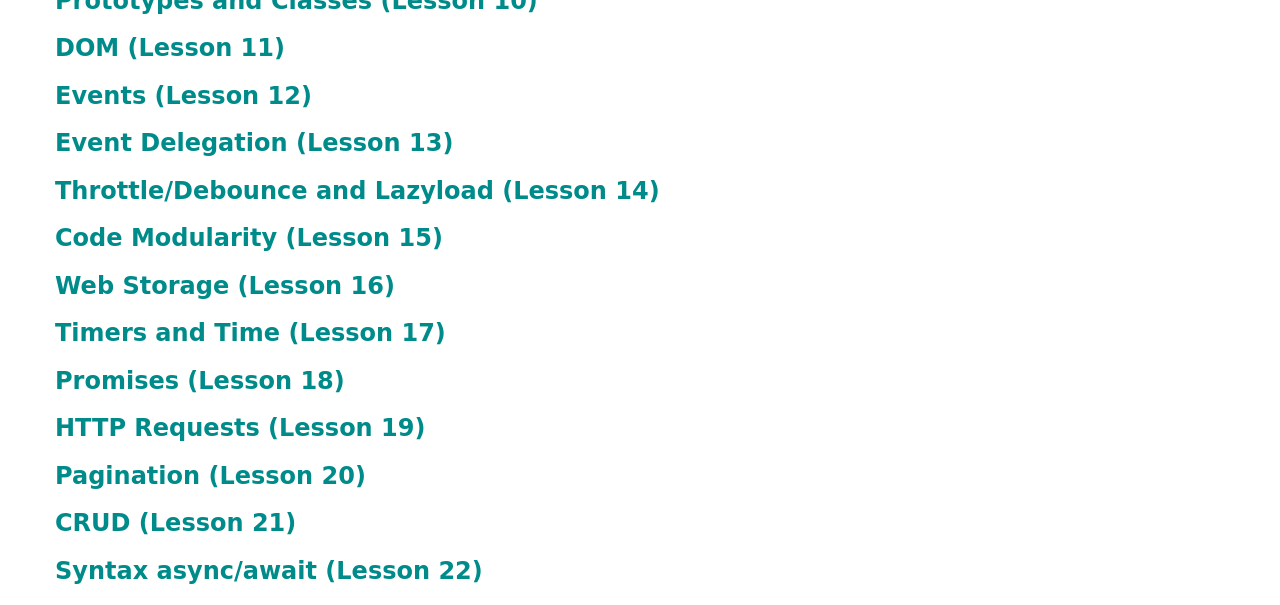
==== commit e2f094c5: "add tascks on lessons 7-8" ====
--- a/js.html
+++ b/js.html
@@ -26,7 +26,7 @@
           <li><a href="#objects">Objects (Lesson 5)</a></li>
           <li><a href="#destructuring">Destructuring and spread/rest (Lesson 6)</a></li>
           <li><a href="#callbacks">Callbacks and Arrow Functions (Lesson 7)</a></li>
-          <li><a href="#iterating">Iterating Array Methods (Lesson 8)</a></li>
+          <li><a href="#iterating">Array Iteration Methods (Lesson 8)</a></li>
           <li><a href="#keyword">The keyword this (Lesson 9)</a></li>
           <li><a href="#prototypes">Prototypes and Classes (Lesson 10)</a></li>
           <li><a href="#dom">DOM (Lesson 11)</a></li>
@@ -493,8 +493,8 @@
         <li>const <i>object = {propertyKey: value1,</i> <b>[variableName]</b><i>: value2, ...}</i> - to add a property
           with a name that you do not know, as it is stored as the value of a variable or as the result of a function,
           the value of a <b>computed property</b> can be any valid expression;</li>
-        <li><b>fnName: function() {</b>\\Body<b>}</b> or <b>fnName() {</b>\\Body<b>}</b> - to store functions for
-          working with this data;</li>
+        <li><b>fnName:</b> function<b>() {</b>\\Body<b>}</b> <i>or</i> <b>fnName() {</b>\\Body<b>}</b> - to store
+          function (<b>object method</b>) for working with the object's (<b>model's</b>) data;</li>
         <li><b>this.</b>propertyKey - to access the properties in object methods, we refer to it through
           <b><i>this</i></b> and then, as usual, to its properties using dot notation.
         </li>
@@ -502,9 +502,10 @@
       <h3>Iteration</h3>
       <ul>
         <li>
-          <b>for (</b><i>const key</i> <b>in</b> <i>objectName</i><b>) {</b> \\ - to iterate over objects<br>
-          <i>key</i>; \\ - to access properties<br>
-          <i>objectName</i><b>[</b><i>key</i><b>]</b>;<b>}</b> \\ - to access values of the proherties;<br>
+          <b>for (</b><i>const key</i> <b>in</b> <i>objectName</i><b>) {</b> _ _ _ to iterate over objects,<br>
+          <i>key</i>; _ _ _ _ _ _ _ _ _ _ _ _ _ _ _ _ _ _ _ _ _ to access properties,<br>
+          <i>objectName</i><b>[</b><i>key</i><b>]</b>;<b>}</b> _ _ _ _ _ _ _ _ _ _ _ to access values of the
+          proherties;<br>
         </li>
         <li><b>hasOwnProperty(</b><i>key</i><b>)</b> method - returns a boolean indicating whether the object has the
           specified property as its own property or inherited one;</li>
@@ -599,26 +600,39 @@
       </a>
       <h3>Callbacks</h3>
       <p>Callbacks are used to process user actions on the page, process requests to the server, execute unknown
-        functions, etc. This is what they are used for: these are functions intended for deferred execution.
-        <b>Callback</b> is a function that is passed as an argument to another function, and the latter calls such
-        function. <b>Higher-order</b> function is a function that takes other functions as parameters or returns a
-        function as a result. <b>Inline callback</b> is a function declared immediately when calling the function to
-        which the callback is being passeв and will be available only as a parameter value and nowhere else in the code.
-        Any function can assume an arbitrary number of callbacks.
+        functions, etc. and intended for deferred execution. <b>Callback</b> is a function that is passed as an argument
+        to another function, and the latter calls such function. <b>Higher-order</b> function is a function that takes
+        other functions as parameters or returns a function as a result: <br>
       </p>
+      <span>
+        function <b>callbackName(</b>item<b>) {</b>\\Logic whith item<b>}</b>; <br>
+        function <b>higherOrderName(</b>item, element, callback<b>) {</b>\\Logic whith element;
+        callback(element);<b>}</b> <br>
+        <b>higherOrderName(</b>'item', 'element', callbackName<b>)</b>;
+      </span>
+      <p><b>Inline callback</b> is a function declared immediately when calling the function to which the callback is
+        being passed and will be available only as a parameter value and nowhere else in the code. Any function can
+        assume an arbitrary number of callbacks.</p>
+      <span>
+        function <b>higherOrderName(</b>item, element, callback<b>) {</b>\\Logic whith element;
+        callback(element);<b>}</b> <br>
+        <b>higherOrderName(</b>'item', 'element', function <b>callbackName(</b>item<b>) {</b>\\Logic whith
+        item<b>}</b>;<b>)</b>;
+      </span>
       <h3>Arrow Functions</h3>
       <p>Arrow functions are created as a function expression, and if the function is not anonymous then it must be
         assigned to a variable.</p>
       <ul>
-        <li>const arrowFn <b>=</b> (param1, param2, param3) <b>=></b> {\\Fn body} - several parameters;</li>
-        <li>const arrowFn <b>=</b> param1 <b>=></b> {\\Fn body} - one parameter;</li>
-        <li>const arrowFn <b>=</b> () <b>=></b> {\\Fn body} - no parameters;</li>
-        <li>const arrowFn = (a, b, c) => {return a + b + c;} - <b>explicit return</b> when there are curly braces, and
-          the function must return a value;</li>
-        <li>const arrowFn = (a, b, c) => a + b + c - <b>implicit return</b> will return the result of expression;</li>
-        <li>const arrowFn <b>=</b> (<b>...args</b>) <b>=></b> {\\Fn body} - there is no local variable <i>arguments</i>
-          inside, to collect all arguments into an array, the <b>rest</b> operation is used;</li>
-        <li>array.<b>forEach</b>(<i>(element, index)</i> <b>=></b> {\\Fn body}) - callbacks for array iteration methods;
+        <li>const arrowFn <b>= (</b>param1, param2, param3<b>) => {</b>\\Fn body<b>}</b> - several parameters;
+        </li>
+        <li>const arrowFn <b>=</b> param1 <b>=> {</b>\\Fn body<b>}</b> - one parameter;</li>
+        <li>const arrowFn <b>= () => {</b>\\Fn body<b>}</b> - no parameters;</li>
+        <li>const arrowFn <b>= (</b>a, b, c<b>) => {return</b> a + b + c;<b>}</b> - <b><i>explicit</i></b> return when
+          there are curly braces, and the function must return a value;</li>
+        <li>const arrowFn <b>= (</b>a, b, c<b>) =></b> a + b + c - <b><i>implicit</i></b> return will return the result
+          of expression;</li>
+        <li>const arrowFn <b>= (...args) => {</b>\\Fn body<b>}</b> - there is no local variable <i>arguments</i>
+          inside, to collect all arguments into an array, the <b>rest</b> operation is used.</li>
       </ul>
 
       <h3>Code Types</h3>
@@ -631,7 +645,7 @@
     </section>
     <section class="iterating">
       <a href=" #goit">
-        <h2 id="iterating">Iterating Array Methods (Lesson 8)</h2>
+        <h2 id="iterating">Array Iteration Methods (Lesson 8)</h2>
       </a>
       <p>JavaScript has array methods that come from functional languages. Most of them are pure functions. They create
         a new array, populate it, applying the specified callback to the value of each element, and then return this new
@@ -642,42 +656,57 @@
       </p>
       <h3>Syntax</h3>
       <ul>
-        <li>array.<b>method(</b>function (element, index, array<b>) {</b>//logic for each iteration}[,
+        <li>array.<b>method(</b>callbackFn[, thisArg]<b>)</b> - callback function;</li>
+        <li>array.<b>method(</b>function (element, index, array)<b> {</b>//logic for each iteration<b>}</b>[,
           thisArg]<b>)</b> - inline callback function;
         </li>
-        <li>array.<b>method(</b>callbackFn[, thisArg]<b>)</b> - callback function;</li>
         <li>array.<b>method(</b>(element, index, array)<b> => {</b>//logic for each iteration<b>})</b> - arrow
           function.</li>
       </ul>
       <h3>Array Iteration Methods</h3>
       <ul>
-        <li><b>.map()</b> method - to transform an array, it writes its result to a new array, which will be the method
-          execution result;</li>
+        <li><b>.forEach(</b><i>(element, index, array)</i> <b>=> {</b>//logic for each iteration<b>})</b> - executes a
+          provided function once for each array element, execution of the <i>forEach</i> can't be interrupted;</li>
+        <li><b>.map()</b> method - to transform an array, returns a new array of the same length, ccan be used to change
+          every element of an array;</li>
         <li><b>.flatMap()</b> method is similar to the <i>map()</i> method, but it is used in cases where the result is
-          a multidimensional array that needs to be "flattened"</li>
+          a multidimensional array that needs to be "flattened", tnew array is "flattened" by one (one nesting);</li>
         <li><b>.filter()</b> method - to copy array whith filtering, when more than one element from a collection should
           be selected using a specific criterion;</li>
         <li><b>.find()</b> method - to find and return the first matching element, after which the array iteration
           stops;</li>
-        <li><b>.findIndex()</b> method - to search with more complex conditions than just equality, it is used both for
-          searching through an array of primitives and objects;</li>
-        <li><b>.every()</b> method - to check if <i>all</i> array elements pass the test provided by the callback,
-          returns <i>true</i> or <i>false</i>;</li>
-        <li><b>.some()</b> method - to check if <i>any</i> array element pass the test provided by the callback, returns
-          <i>true</i> or <i>false</i>;
-        </li>
-        <li><b>.sort(</b>[(a, b) => a - b)]<b>)</b> method - to sort the elements of an array, but unlike other
-          iterating methods, it sorts the original array;</li>
-        <li><b>.reduce(</b>(previousValue, element, index, array) <b>=></b> {// Callback body}, initialValue<b>)</b> -
+        <li><b>.findLast()</b> method - to find and return the last matching element, after which the array iteration
+          stops;</li>
+        <li><b>.findIndex()</b> method - to find and return the index of the <i>first</i> element that satisfies a
+          condition, that is, when the callback returns true;</li>
+        <li><b>.every()</b> method - returns <i>true</i> if all array elements satisfy a condition, otherwise returns
+          <i>false</i>;
+        </li>
+        <li><b>.some()</b> method - returns <i>true</i> if at least one array element satisfies a condition, otherwise
+          returns <i>false</i></i>;
+        </li>
+        <li><b>.sort()</b> method - to sort the elements of an <i>original</i> array;</li>
+        <li><b>.reduce(</b>(accumulator, element, index, array) <b>=></b> {// Callback body}, initialValue<b>)</b> -
           to process each array element, storing the intermediate result as an accumulator.</li>
+      </ul>
+      <h3>Useful Patterns</h3>
+      <ul>
+        <li><b>.filter(</b>(element, index, array) <b>=></b> array.indexOf(element) <b>===</b> index<b>)</b> - filtering
+          <b>unique</b> elements;
+        </li>
+        <li><b>[...</b>numbers<b>].sort(</b>(a, b) <b>=></b> a <b>-</b> b<b>)</b> method - to copy an array of numbers
+          and sort the <b>numbers</b> in <i>ascending</i> order;
+        </li>
+        <li><b>[...</b>words<b>].sort(</b>(a, b) <b>=></b> a.localeCompare(b)<b>)</b> method - to
+          copy an array of words and sort the <b>words</b> in <i>ascending</i> order; <br>
+        <li>array.<b>reduce(</b>(acc, tag) <b>=></b> { if (!acc.hasOwnProperty(tag)) {acc[tag] = 0;} <br>
+          acc[tag] += 1; return acc;}, {}<b>)</b>; - to <b>count</b> the number of <b>identical</b> array elements.</li>
       </ul>
       <h3>Method Chaining</h3>
       <p>The method chain can be of arbitrary length, but usually no more than 2-3 operations. First, iteration methods
         are used for relatively simple collection operations. Second, calling each subsequent method is an additional
         array iteration, which, with a large number of elements, can affect performance.</p>
     </section>
-
-
     <section class="keyword">
       <a href=" #goit">
         <h2 id="keyword">The keyword this (Lesson 9)</h2>
